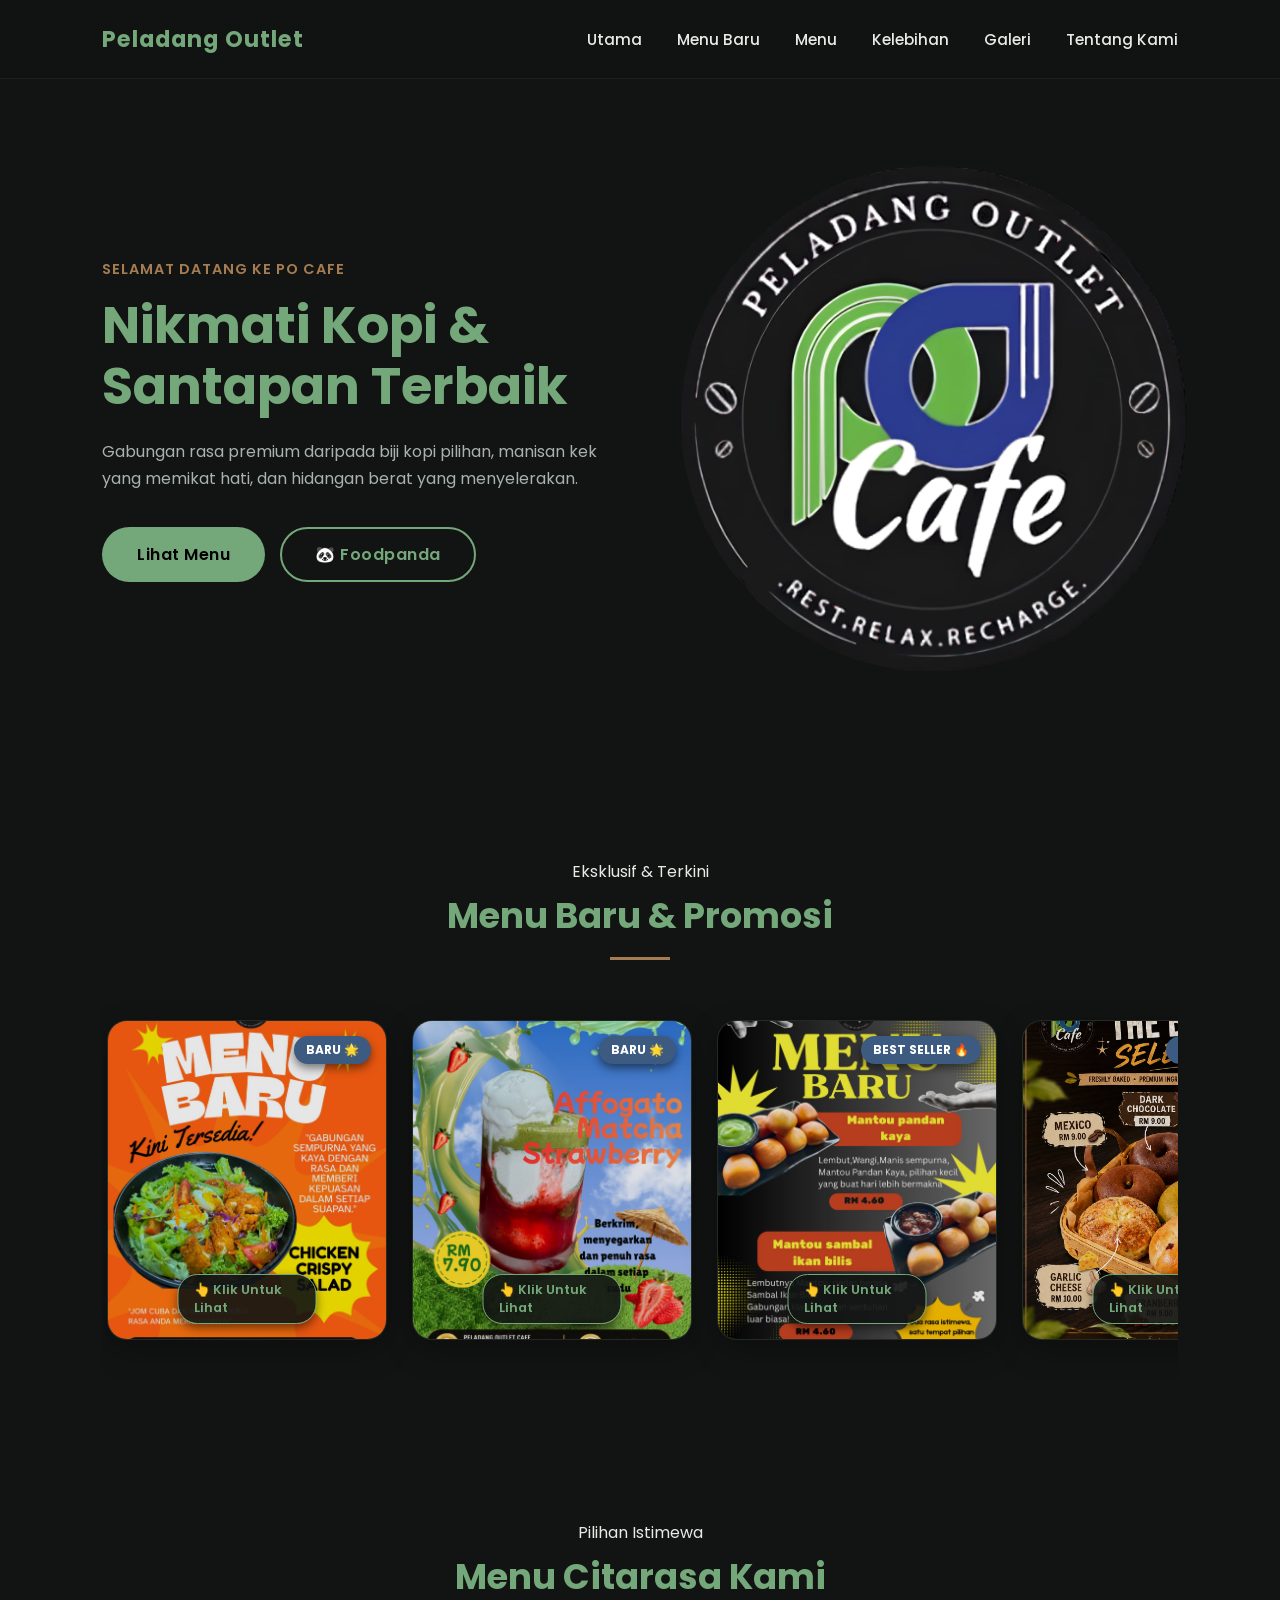
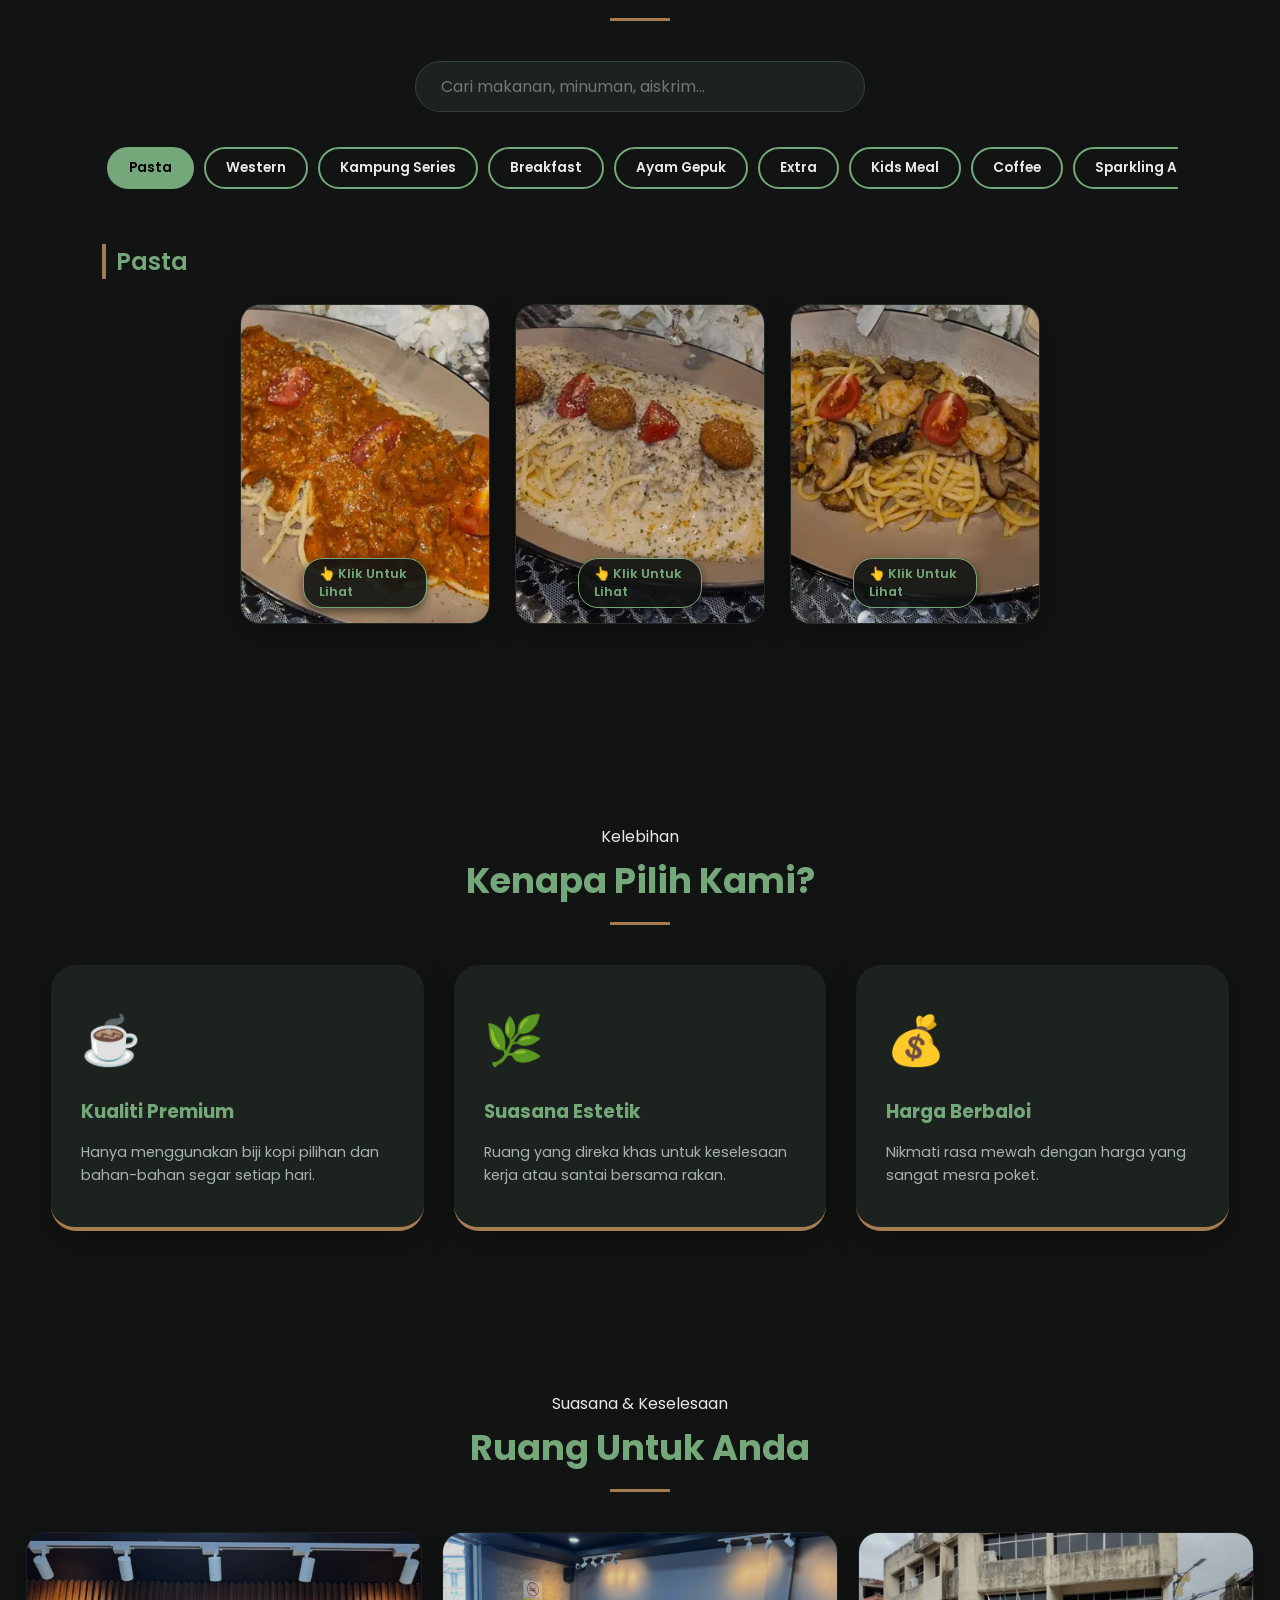
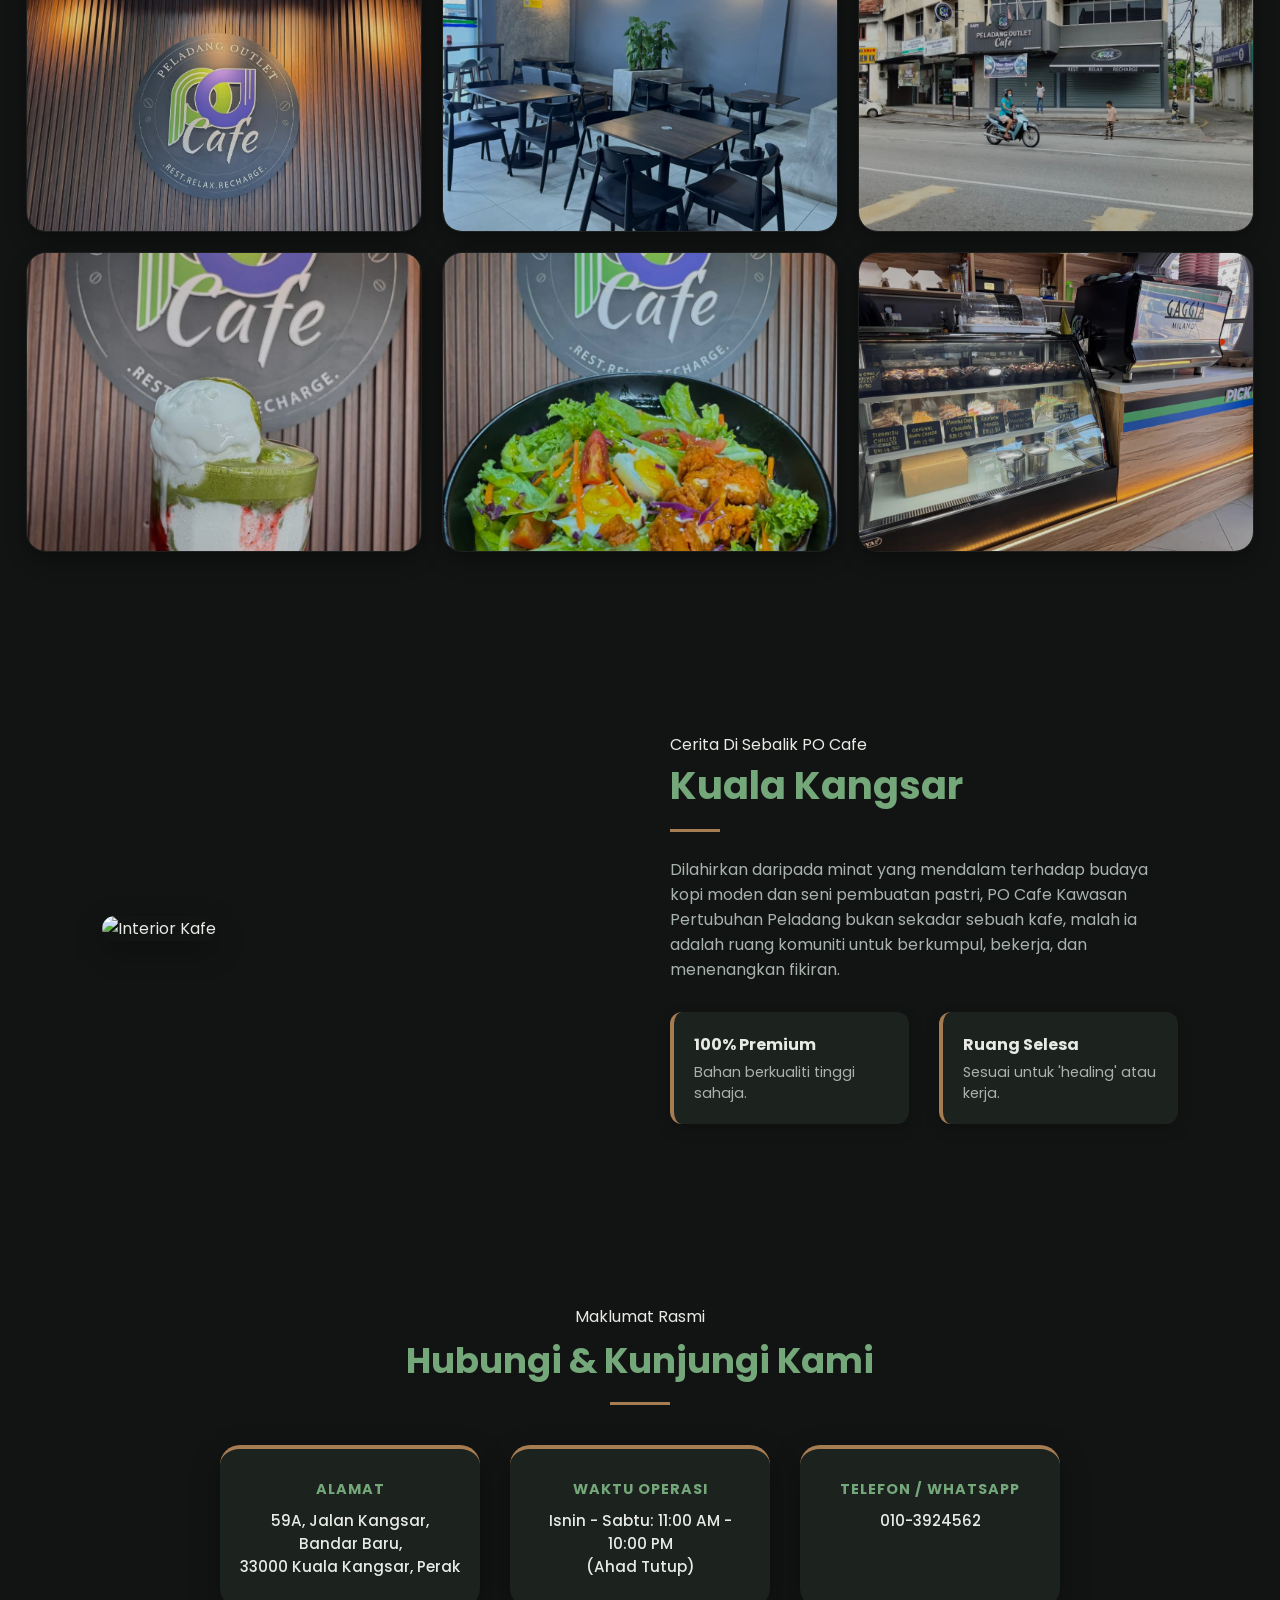
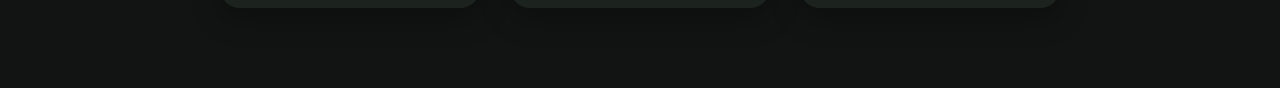
==== index.html @ 95cb4dba "pop up gambar menu" ====
<!DOCTYPE html>
<html lang="ms">
<head>
    <meta charset="UTF-8">
    <meta name="viewport" content="width=device-width, initial-scale=1.0">
    <title>Kopi & Citarasa | Estetik Kafe</title>
    <link href="https://fonts.googleapis.com/css2?family=Poppins:wght@300;400;600;700&display=swap" rel="stylesheet">
    <link rel="stylesheet" href="style.css">
</head>
<body>

    <nav class="navbar" id="navbar">
        <div class="logo-wrapper">
            <div class="logo">Peladang Outlet</div>
        </div>

        <div class="menu-toggle" id="mobile-menu">
            <span class="bar"></span>
            <span class="bar"></span>
            <span class="bar"></span>
        </div>
        <ul class="nav-links">
            <li><a href="#home">Utama</a></li>
            <li><a href="#promo">Menu Baru</a></li>
            <li><a href="#menu">Menu</a></li>
            <li><a href="#features">Kelebihan</a></li>
            <li><a href="#gallery">Galeri</a></li>
            <li><a href="#about">Tentang Kami</a></li>
        </ul>
    </nav>

    <!-- HEADER / HERO SECTION -->
    <header id="home" class="hero" data-bg="#121413">
        <div class="hero-content">
            <span class="sub-title">Selamat Datang ke PO Cafe</span>
            <h1>Nikmati Kopi &<br>Santapan Terbaik</h1>
            <p>Gabungan rasa premium daripada biji kopi pilihan, manisan kek yang memikat hati, dan hidangan berat yang menyelerakan.</p>
            <div class="hero-btns">
                <a href="#menu" class="btn-primary">Lihat Menu</a>
                <a href="https://www.foodpanda.my/ms/restaurant/hvlk/po-cafe-royal-kuala-kangsar" class="btn-outline" target="_blank">🐼 Foodpanda</a>
            </div>
        </div>

        <div class="hero-image">
            <img id="hero-logo-img" src="Bahan/logobaru.jpeg" alt="Aesthetic Cafe">
        </div>
    </header>

    <!-- SEKSYEN MENU BARU & PROMOSI -->
    <section id="promo" class="promo-section" data-bg="#181c1a">
        <div class="section-title">
            <span>Eksklusif & Terkini</span>
            <h2>Menu Baru & Promosi</h2>
            <div class="line"></div>
        </div>

        <div class="promo-slider">
            <div class="promo-card menu-card">
                <span class="promo-tag-badge">BARU 🌟</span>
                <div class="card-img-wrapper">
                    <img src="Bahan/menubaru.jpeg" alt="Chicken Crispy Salad">
                </div>
                <div class="card-info">
                    <h3>Chicken Crispy Salad</h3>
                    <p class="desc">Menu baru yang sihat,crispy dan mengeyangkan!</p>
                    <p class="price">RM 14.80</p>
                </div>
            </div>

            <div class="promo-card menu-card">
                <span class="promo-tag-badge">BARU 🌟</span>
                <div class="card-img-wrapper">
                    <img src="Bahan/menubaru (2).jpeg" alt="Affogato Matcha Strawberry">
                </div>
                <div class="card-info">
                    <h3>Affogato Matcha Strawberry</h3>
                    <p class="desc">Menu baru berkrim,menyegarkan dan penuh rasa.</p>
                    <p class="price">RM 7.90</p>
                </div>
            </div>

            <div class="promo-card menu-card">
                <span class="promo-tag-badge">BEST SELLER 🔥</span>
                <div class="card-img-wrapper">
                    <img src="Bahan/menubaru (3).jpeg" alt="Mantou">
                </div>
                <div class="card-info">
                    <h3>Mantou</h3>
                    <p class="desc">Dua menu baru rasa istimewa,satu tempat pilihan hanya di PO Cafe!</p>
                    <p class="price">RM 4.60</p>
                </div>
            </div>

            <div class="promo-card menu-card">
                <span class="promo-tag-badge">BEST SELLER 🔥</span>
                <div class="card-img-wrapper">
                    <img src="Bahan/bagel.jpeg" alt="Bagel">
                </div>
                <div class="card-info">
                    <h3>Bagel</h3>
                    <p class="desc">Bagel segar dipanaskan setiap hari dengan pelbagai perisa menarik, dari yang manis, berkeju, hingga pedas.</p>
                    <p class="price">RM 9.00 - RM 10.00</p>
                </div>
            </div>
        </div>
    </section>

    <!-- MENU SECTIONS -->
    <section id="menu" class="menu-section" data-bg="#121413">
        <div class="section-title">
            <span>Pilihan Istimewa</span>
            <h2>Menu Citarasa Kami</h2>
            <div class="line"></div>
        </div>

        <div class="search-container">
            <input type="text" id="searchInput" placeholder="Cari makanan, minuman, aiskrim...">
        </div>

        <div class="menu-tabs">
            <button class="tab-btn active" data-target="cat-pasta">Pasta</button>
            <button class="tab-btn" data-target="cat-western">Western</button>
            <button class="tab-btn" data-target="cat-kampung">Kampung Series</button>
            <button class="tab-btn" data-target="cat-breakfast">Breakfast</button>
            <button class="tab-btn" data-target="cat-gepuk">Ayam Gepuk</button>
            <button class="tab-btn" data-target="cat-extra">Extra</button>
            <button class="tab-btn" data-target="cat-kids">Kids Meal</button>
            <button class="tab-btn" data-target="cat-coffee">Coffee</button>
            <button class="tab-btn" data-target="cat-sparkling">Sparkling Americano</button>
            <button class="tab-btn" data-target="cat-fizzy">Fizzy Beverages</button>
            <button class="tab-btn" data-target="cat-non-coffee">Non Coffee</button>
            <button class="tab-btn" data-target="cat-matcha">Matcha Series</button>
            <button class="tab-btn" data-target="cat-frappe">Frappe</button>
        </div>

        <!-- 1. PASTA -->
        <div class="category-wrapper active" id="cat-pasta">
            <h3 class="category-heading">Pasta</h3>
            <div class="menu-grid">
                <div class="menu-card">
                    <div class="card-img-wrapper"><img src="Bahan/pastabolonis.webp" alt="Beef Bolognese"></div>
                    <div class="card-info">
                        <h3>Beef Bolognese</h3>
                        <p class="desc">Slow-cooked beef bolognese sauce with selected herbs for a rich & appetizing flavor</p>
                        <p class="price">RM 14.90</p>
                    </div>
                </div>
                <div class="menu-card">
                    <div class="card-img-wrapper"><img src="Bahan/pastacreamy.webp" alt="Creamy Chicken Spaghetti"></div>
                    <div class="card-info">
                        <h3>Creamy Chicken Spaghetti</h3>
                        <p class="desc">Spaghetti cooked with chicken in a thick & creamy spiced cream sauce</p>
                        <p class="price">RM 14.90</p>
                    </div>
                </div>
                <div class="menu-card">
                    <div class="card-img-wrapper"><img src="Bahan/pastarustik.webp" alt="Rustic Garlic Shrimp Spaghetti"></div>
                    <div class="card-info">
                        <h3>Rustic Garlic Shrimp Spaghetti</h3>
                        <p class="desc">Spaghetti cooked with shrimp sautéed with fragrant garlic, olive oil & selected herbs</p>
                        <p class="price">RM 14.90</p>
                    </div>
                </div>
            </div>
        </div>

        <!-- 2. WESTERN -->
        <div class="category-wrapper" id="cat-western">
            <h3 class="category-heading">Western</h3>
            <div class="menu-grid">
                <div class="menu-card">
                    <div class="card-img-wrapper"><img src="Bahan/westentender.jpeg" alt="Chicken Tender"></div>
                    <div class="card-info">
                        <h3>Chicken Tender</h3>
                        <p class="desc">Isi ayam rangup disajikan bersama sos pilihan.</p>
                        <p class="price">RM 15.00</p>
                    </div>
                </div>
                <div class="menu-card">
                    <div class="card-img-wrapper"><img src="Bahan/westenchop.jpeg" alt="Fried Chicken Chop"></div>
                    <div class="card-info">
                        <h3>Fried Chicken Chop</h3>
                        <p class="desc">Chicken chop goreng rangup keemasan dengan sos istimewa.</p>
                        <p class="price">RM 11.90</p>
                    </div>
                </div>
                <div class="menu-card">
                    <div class="card-img-wrapper"><img src="Bahan/westenwedges.jpeg" alt="Cheesy Wedges"></div>
                    <div class="card-info">
                        <h3>Cheesy Wedges</h3>
                        <p class="desc">Kentang baji digoreng rangup disiram sos keju pekat.</p>
                        <p class="price">RM 8.50</p>
                    </div>
                </div>
            </div>
        </div>

        <!-- 3. KAMPUNG SERIES -->
        <div class="category-wrapper" id="cat-kampung">
            <h3 class="category-heading">Kampung Series</h3>
            <div class="menu-grid">
                <div class="menu-card">
                    <div class="card-img-wrapper"><img src="Bahan/kampung.jpeg" alt="Nasi Goreng Kampung"></div>
                    <div class="card-info">
                        <h3>Nasi Goreng Kampung</h3>
                        <p class="desc">Nasi goreng gaya tradisional berasa ikan bilis dan cili.</p>
                        <p class="price">RM 7.90</p>
                    </div>
                </div>
                <div class="menu-card">
                    <div class="card-img-wrapper"><img src="Bahan/kampungcina.jpeg" alt="Nasi Goreng Cina"></div>
                    <div class="card-info">
                        <h3>Nasi Goreng Cina</h3>
                        <p class="desc">Nasi goreng ringkas yang tidak pedas dan enak.</p>
                        <p class="price">RM 7.90</p>
                    </div>
                </div>
                <div class="menu-card">
                    <div class="card-img-wrapper"><img src="Bahan/kampungcili.jpeg" alt="Nasi Goreng Cili Padi"></div>
                    <div class="card-info">
                        <h3>Nasi Goreng Cili Padi</h3>
                        <p class="desc">Nasi goreng pedas menyengat dengan cili padi segar.</p>
                        <p class="price">RM 7.90</p>
                    </div>
                </div>
                <div class="menu-card">
                    <div class="card-img-wrapper"><img src="Bahan/kampungchicken.jpeg" alt="Nasi Goreng Chicken Chop"></div>
                    <div class="card-info">
                        <h3>Nasi Goreng Chicken Chop</h3>
                        <p class="desc">Nasi goreng istimewa dihidangkan bersama chicken chop.</p>
                        <p class="price">RM 15.90</p>
                    </div>
                </div>
            </div>
        </div>

        <!-- 4. BREAKFAST -->
        <div class="category-wrapper" id="cat-breakfast">
            <h3 class="category-heading">Breakfast</h3>
            <div class="menu-grid">
                <div class="menu-card">
                    <div class="card-img-wrapper"><img src="Bahan/breakfasttelur.jpeg" alt="Telur Separuh Masak"></div>
                    <div class="card-info">
                        <h3>Telur Separuh Masak</h3>
                        <p class="desc">2 Pcs telur separuh masak segar.</p>
                        <p class="price">RM 3.00</p>
                    </div>
                </div>
                <div class="menu-card">
                    <div class="card-img-wrapper"><img src="Bahan/breakfastlemak.jpeg" alt="Nasi Lemak Telur Mata"></div>
                    <div class="card-info">
                        <h3>Nasi Lemak Telur Mata</h3>
                        <p class="desc">Nasi lemak wangi berserta telur mata kerbau.</p>
                        <p class="price">RM 5.90</p>
                    </div>
                </div>
                <div class="menu-card">
                    <div class="card-img-wrapper"><img src="Bahan/breakfastcrispy.jpeg" alt="Nasi Lemak Ayam Crispy"></div>
                    <div class="card-info">
                        <h3>Nasi Lemak Ayam Crispy</h3>
                        <p class="desc">Nasi lemak lengkap bersama ayam goreng crispy.</p>
                        <p class="price">RM 11.90</p>
                    </div>
                </div>
                <div class="menu-card">
                    <div class="card-img-wrapper"><img src="Bahan/breakfastroti.jpeg" alt="Roti Bakar"></div>
                    <div class="card-info">
                        <h3>Roti Bakar</h3>
                        <p class="desc">Roti bakar rangup disapu kaya dan mentega.</p>
                        <p class="price">RM 2.50</p>
                    </div>
                </div>
                <div class="menu-card">
                    <div class="card-img-wrapper"><img src="Bahan/breeakfastbig.jpeg" alt="Big Breakfast"></div>
                    <div class="card-info">
                        <h3>Big Breakfast</h3>
                        <p class="desc">Set sarapan pagi ala barat yang mengenyangkan.</p>
                        <p class="price">RM 10.00</p>
                    </div>
                </div>
            </div>
        </div>

        <!-- 5. AYAM GEPUK -->
        <div class="category-wrapper" id="cat-gepuk">
            <h3 class="category-heading">Ayam Gepuk</h3>
            <div class="menu-grid">
                <div class="menu-card">
                    <div class="card-img-wrapper"><img src="Bahan/ayamgepuk.jpeg" alt="Nasi Ayam Gepuk Original"></div>
                    <div class="card-info">
                        <h3>Nasi Ayam Gepuk Original</h3>
                        <p class="desc">Nasi bersama ayam gepuk original dan sambal pedas.</p>
                        <p class="price">RM 14.50</p>
                    </div>
                </div>
                <div class="menu-card">
                    <div class="card-img-wrapper"><img src="Bahan/ayamgepuk.jpeg" alt="Nasi Ayam Gepuk Crispy"></div>
                    <div class="card-info">
                        <h3>Nasi Ayam Gepuk Crispy</h3>
                        <p class="desc">Ayam gepuk versi rangup (#1 most liked).</p>
                        <p class="price">RM 15.50</p>
                    </div>
                </div>
                <div class="menu-card">
                    <div class="card-img-wrapper"><img src="Bahan/ayamgepuk.jpeg" alt="Set Nasi Ayam Gepuk"></div>
                    <div class="card-info">
                        <h3>Set Nasi Ayam Gepuk</h3>
                        <p class="desc">Set lengkap istimewa nasi ayam gepuk.</p>
                        <p class="price">RM 17.00</p>
                    </div>
                </div>
            </div>
        </div>

        <!-- 6. EXTRA -->
        <div class="category-wrapper" id="cat-extra">
            <h3 class="category-heading">Extra</h3>
            <div class="menu-grid">
                <div class="menu-card">
                    <div class="card-img-wrapper"><img src="Bahan/extracrispy.jpeg" alt="Ayam Crispy"></div>
                    <div class="card-info">
                        <h3>Ayam Crispy</h3>
                        <p class="desc">2 Pcs tambahan ayam crispy.</p>
                        <p class="price">RM 6.60</p>
                    </div>
                </div>
                <div class="menu-card">
                    <div class="card-img-wrapper"><img src="Bahan/extragepuk.jpeg" alt="Ayam Gepuk"></div>
                    <div class="card-info">
                        <h3>Ayam Gepuk</h3>
                        <p class="desc">Ketulan ayam gepuk tambahan (#2 most liked).</p>
                        <p class="price">RM 9.30</p>
                    </div>
                </div>
                <div class="menu-card">
                    <div class="card-img-wrapper"><img src="Bahan/extranasi.jpeg" alt="Nasi"></div>
                    <div class="card-info">
                        <h3>Nasi Putih</h3>
                        <p class="desc">Sepinggan nasi putih tambahan.</p>
                        <p class="price">RM 2.00</p>
                    </div>
                </div>
                <div class="menu-card">
                    <div class="card-img-wrapper"><img src="Bahan/extrasambal.jpeg" alt="Sambal Gepuk"></div>
                    <div class="card-info">
                        <h3>Sambal Gepuk & Gajus</h3>
                        <p class="desc">Ekstra sambal gepuk berapi.</p>
                        <p class="price">RM 3.00</p>
                    </div>
                </div>
                <div class="menu-card">
                    <div class="card-img-wrapper"><img src="Bahan/extrasambal.jpeg" alt="Sambal Nasi Lemak"></div>
                    <div class="card-info">
                        <h3>Sambal Nasi Lemak</h3>
                        <p class="desc">Ekstra sambal nasi lemak.</p>
                        <p class="price">RM 1.00</p>
                    </div>
                </div>
                <div class="menu-card">
                    <div class="card-img-wrapper"><img src="Bahan/extrakobis.jpeg" alt="Kobis Goreng"></div>
                    <div class="card-info">
                        <h3>Kobis Goreng</h3>
                        <p class="desc">Kobis goreng rangup.</p>
                        <p class="price">RM 3.00</p>
                    </div>
                </div>
                <div class="menu-card">
                    <div class="card-img-wrapper"><img src="Bahan/extrattempe.jpeg" alt="Tempe Goreng"></div>
                    <div class="card-info">
                        <h3>Tempe Goreng</h3>
                        <p class="desc">Tempe goreng rangup.</p>
                        <p class="price">RM 2.00</p>
                    </div>
                </div>
            </div>
        </div>

        <!-- 7. KIDS MEAL -->
        <div class="category-wrapper" id="cat-kids">
            <h3 class="category-heading">Kids Meal</h3>
            <div class="menu-grid">
                <div class="menu-card">
                    <div class="card-img-wrapper"><img src="Bahan/kidskentang.jpeg" alt="French Fries"></div>
                    <div class="card-info">
                        <h3>French Fries</h3>
                        <p class="desc">Kentang goreng saiz kanak-kanak.</p>
                        <p class="price">RM 5.50</p>
                    </div>
                </div>
                <div class="menu-card">
                    <div class="card-img-wrapper"><img src="Bahan/kidsnugget.jpeg" alt="Chicken Nugget"></div>
                    <div class="card-info">
                        <h3>Chicken Nugget</h3>
                        <p class="desc">Nugget ayam goreng keemasan.</p>
                        <p class="price">RM 9.90</p>
                    </div>
                </div>
                <div class="menu-card">
                    <div class="card-img-wrapper"><img src="Bahan/kidshotdog.jpeg" alt="Cocktail Sausage"></div>
                    <div class="card-info">
                        <h3>Cocktail Sausage</h3>
                        <p class="desc">Sosej cocktail digoreng sempurna.</p>
                        <p class="price">RM 5.50</p>
                    </div>
                </div>
                <div class="menu-card">
                    <div class="card-img-wrapper"><img src="Bahan/kidsnugget.jpeg" alt="Combo Food & Water"></div>
                    <div class="card-info">
                        <h3>Combo Food & Water</h3>
                        <p class="desc">Set combo makanan dan minuman kanak-kanak.</p>
                        <p class="price">RM 9.90</p>
                    </div>
                </div>
            </div>
        </div>

        <!-- 8. COFFEE -->
        <div class="category-wrapper" id="cat-coffee">
            <h3 class="category-heading">Coffee</h3>
            <div class="menu-grid">
                <div class="menu-card">
                    <div class="card-img-wrapper"><img src="Bahan/americano.jpeg" alt="Americano"></div>
                    <div class="card-info">
                        <h3>Americano</h3>
                        <p class="desc">Espresso segar bersama air.</p>
                        <p class="price">from RM 8.00</p>
                    </div>
                </div>
                <div class="menu-card">
                    <div class="card-img-wrapper"><img src="Bahan/coffe.jpeg" alt="Latte"></div>
                    <div class="card-info">
                        <h3>Latte</h3>
                        <p class="desc">Espresso dengan susu segar.</p>
                        <p class="price">from RM 9.00</p>
                    </div>
                </div>
                <div class="menu-card">
                    <div class="card-img-wrapper"><img src="Bahan/coffecapucino.jpeg" alt="Cappuccino"></div>
                    <div class="card-info">
                        <h3>Cappuccino</h3>
                        <p class="desc">Keseimbangan buih susu dan espresso (#3 most liked).</p>
                        <p class="price">from RM 9.00</p>
                    </div>
                </div>
                <div class="menu-card">
                    <div class="card-img-wrapper"><img src="Bahan/noncoklat.jpeg" alt="Mocha"></div>
                    <div class="card-info">
                        <h3>Mocha</h3>
                        <p class="desc">Gabungan kopi dan coklat.</p>
                        <p class="price">from RM 12.00</p>
                    </div>
                </div>
                <div class="menu-card">
                    <div class="card-img-wrapper"><img src="Bahan/coffe.jpeg" alt="Vanilla Latte"></div>
                    <div class="card-info">
                        <h3>Vanilla Latte</h3>
                        <p class="desc">Latte perisa vanila.</p>
                        <p class="price">from RM 13.00</p>
                    </div>
                </div>
                <div class="menu-card">
                    <div class="card-img-wrapper"><img src="Bahan/coffe.jpeg" alt="Caramel Latte"></div>
                    <div class="card-info">
                        <h3>Caramel Latte</h3>
                        <p class="desc">Latte perisa karamel.</p>
                        <p class="price">from RM 13.00</p>
                    </div>
                </div>
                <div class="menu-card">
                    <div class="card-img-wrapper"><img src="Bahan/coffe.jpeg" alt="Hazelnut Latte"></div>
                    <div class="card-info">
                        <h3>Hazelnut Latte</h3>
                        <p class="desc">Latte perisa hazelnut wangi.</p>
                        <p class="price">from RM 13.00</p>
                    </div>
                </div>
                <div class="menu-card">
                    <div class="card-img-wrapper"><img src="Bahan/coffe.jpeg" alt="Roasted Hazelnut"></div>
                    <div class="card-info">
                        <h3>Roasted Hazelnut</h3>
                        <p class="desc">Kopi perisa hazelnut panggang.</p>
                        <p class="price">from RM 13.00</p>
                    </div>
                </div>
                <div class="menu-card">
                    <div class="card-img-wrapper"><img src="Bahan/coffe.jpeg" alt="Salted Caramel"></div>
                    <div class="card-info">
                        <h3>Salted Caramel</h3>
                        <p class="desc">Kopi karamel masin lemak manis.</p>
                        <p class="price">from RM 13.00</p>
                    </div>
                </div>
                <div class="menu-card">
                    <div class="card-img-wrapper"><img src="Bahan/coffe.jpeg" alt="Tiramisu"></div>
                    <div class="card-info">
                        <h3>Tiramisu</h3>
                        <p class="desc">Kopi berperisa kek tiramisu.</p>
                        <p class="price">from RM 13.00</p>
                    </div>
                </div>
                <div class="menu-card">
                    <div class="card-img-wrapper"><img src="Bahan/coffe.jpeg" alt="Macadamia Nut"></div>
                    <div class="card-info">
                        <h3>Macadamia Nut</h3>
                        <p class="desc">Kopi berperisa kekacang macadamia.</p>
                        <p class="price">from RM 13.00</p>
                    </div>
                </div>
                <div class="menu-card">
                    <div class="card-img-wrapper"><img src="Bahan/coffe.jpeg" alt="Butterscotch"></div>
                    <div class="card-info">
                        <h3>Butterscotch</h3>
                        <p class="desc">Kopi berperisa butterscotch berkrim.</p>
                        <p class="price">from RM 13.00</p>
                    </div>
                </div>
                <div class="menu-card">
                    <div class="card-img-wrapper"><img src="Bahan/coffe.jpeg" alt="Tofflenut"></div>
                    <div class="card-info">
                        <h3>Tofflenut</h3>
                        <p class="desc">Kopi berperisa tofflenut istimewa.</p>
                        <p class="price">from RM 13.00</p>
                    </div>
                </div>
                <div class="menu-card">
                    <div class="card-img-wrapper"><img src="Bahan/coffespanish.jpeg" alt="Spanish Latte"></div>
                    <div class="card-info">
                        <h3>Spanish Latte</h3>
                        <p class="desc">Latte gaya Sepanyol yang kaya.</p>
                        <p class="price">from RM 13.00</p>
                    </div>
                </div>
                <div class="menu-card">
                    <div class="card-img-wrapper"><img src="Bahan/coffemachiato.jpeg" alt="Caramel Macchiato"></div>
                    <div class="card-info">
                        <h3>Caramel Macchiato</h3>
                        <p class="desc">Sirap karamel, susu dan espresso.</p>
                        <p class="price">RM 13.00</p>
                    </div>
                </div>
            </div>
        </div>

        <!-- 9. SPARKLING AMERICANO -->
        <div class="category-wrapper" id="cat-sparkling">
            <h3 class="category-heading">Sparkling Americano</h3>
            <div class="menu-grid">
                <div class="menu-card">
                    <div class="card-img-wrapper"><img src="Bahan/americano.jpeg" alt="Green Apple Americano"></div>
                    <div class="card-info">
                        <h3>Green Apple Americano</h3>
                        <p class="desc">Americano ais bersama soda perisa epal hijau.</p>
                        <p class="price">from RM 10.00</p>
                    </div>
                </div>
                <div class="menu-card">
                    <div class="card-img-wrapper"><img src="Bahan/americano.jpeg" alt="Strawberry Americano"></div>
                    <div class="card-info">
                        <h3>Strawberry Americano</h3>
                        <p class="desc">Americano ais bersama soda perisa strawberi.</p>
                        <p class="price">from RM 10.00</p>
                    </div>
                </div>
                <div class="menu-card">
                    <div class="card-img-wrapper"><img src="Bahan/americano.jpeg" alt="Blue Lagoon Americano"></div>
                    <div class="card-info">
                        <h3>Blue Lagoon Americano</h3>
                        <p class="desc">Americano ais bersama soda blue lagoon.</p>
                        <p class="price">from RM 10.00</p>
                    </div>
                </div>
                <div class="menu-card">
                    <div class="card-img-wrapper"><img src="Bahan/americano.jpeg" alt="Watermelon Americano"></div>
                    <div class="card-info">
                        <h3>Watermelon Americano</h3>
                        <p class="desc">Americano ais bersama soda perisa tembikai.</p>
                        <p class="price">from RM 10.00</p>
                    </div>
                </div>
                <div class="menu-card">
                    <div class="card-img-wrapper"><img src="Bahan/americano.jpeg" alt="Lychee Americano"></div>
                    <div class="card-info">
                        <h3>Lychee Americano</h3>
                        <p class="desc">Americano ais bersama soda perisa laici.</p>
                        <p class="price">from RM 10.00</p>
                    </div>
                </div>
            </div>
        </div>

        <!-- 10. FIZZY BEVERAGES -->
        <div class="category-wrapper" id="cat-fizzy">
            <h3 class="category-heading">Fizzy Beverages</h3>
            <div class="menu-grid">
                <div class="menu-card">
                    <div class="card-img-wrapper"><img src="Bahan/sparkapple.jpeg" alt="Green Apple Sparkling"></div>
                    <div class="card-info">
                        <h3>Green Apple Sparkling</h3>
                        <p class="desc">Air soda menyegarkan perisa epal hijau.</p>
                        <p class="price">RM 9.00</p>
                    </div>
                </div>
                <div class="menu-card">
                    <div class="card-img-wrapper"><img src="Bahan/sparkstraw.jpeg" alt="Strawberry Lemonade Sparkling"></div>
                    <div class="card-info">
                        <h3>Strawberry Lemonade Sparkling</h3>
                        <p class="desc">Soda strawberi lemon yang menyegarkan.</p>
                        <p class="price">RM 9.00</p>
                    </div>
                </div>
                <div class="menu-card">
                    <div class="card-img-wrapper"><img src="Bahan/sparklagon.jpeg" alt="Blue Lagoon Lemonade Sparkling"></div>
                    <div class="card-info">
                        <h3>Blue Lagoon Lemonade Sparkling</h3>
                        <p class="desc">Soda blue lagoon lemon.</p>
                        <p class="price">RM 9.00</p>
                    </div>
                </div>
                <div class="menu-card">
                    <div class="card-img-wrapper"><img src="Bahan/sparkwatermelon.jpeg" alt="Watermelon Lychee Sparkling"></div>
                    <div class="card-info">
                        <h3>Watermelon Lychee Sparkling</h3>
                        <p class="desc">Soda tembikai laici.</p>
                        <p class="price">RM 9.00</p>
                    </div>
                </div>
                <div class="menu-card">
                    <div class="card-img-wrapper"><img src="Bahan/sparklaici.jpeg" alt="Lychee Lemonade Sparkling"></div>
                    <div class="card-info">
                        <h3>Lychee Lemonade Sparkling</h3>
                        <p class="desc">Soda laici lemon.</p>
                        <p class="price">RM 9.00</p>
                    </div>
                </div>
                <div class="menu-card">
                    <div class="card-img-wrapper"><img src="Bahan/sparkbutter.jpeg" alt="Butterfly Lemonade Sparkling"></div>
                    <div class="card-info">
                        <h3>Butterfly Lemonade Sparkling</h3>
                        <p class="desc">Soda bunga telang lemon.</p>
                        <p class="price">RM 11.00</p>
                    </div>
                </div>
            </div>
        </div>

        <!-- 11. NON COFFEE -->
        <div class="category-wrapper" id="cat-non-coffee">
            <h3 class="category-heading">Non Coffee</h3>
            <div class="menu-grid">
                <div class="menu-card">
                    <div class="card-img-wrapper"><img src="Bahan/noncoklat.jpeg" alt="Chocolate"></div>
                    <div class="card-info">
                        <h3>Chocolate</h3>
                        <p class="desc">Coklat kaya dan berkrim.</p>
                        <p class="price">from RM 11.00</p>
                    </div>
                </div>
                <div class="menu-card">
                    <div class="card-img-wrapper"><img src="Bahan/noncloud.jpeg" alt="Strawberry Cloud"></div>
                    <div class="card-info">
                        <h3>Strawberry Cloud</h3>
                        <p class="desc">Minuman strawberi bertekstur awan berkrim.</p>
                        <p class="price">RM 14.00</p>
                    </div>
                </div>
                <div class="menu-card">
                    <div class="card-img-wrapper"><img src="Bahan/nonstrawcoklat.jpeg" alt="Strawberry Chocolate"></div>
                    <div class="card-info">
                        <h3>Strawberry Chocolate</h3>
                        <p class="desc">Gabungan coklat dan strawberi.</p>
                        <p class="price">RM 15.00</p>
                    </div>
                </div>
                <div class="menu-card">
                    <div class="card-img-wrapper"><img src="Bahan/nonsirap.jpeg" alt="Sirap"></div>
                    <div class="card-info">
                        <h3>Sirap</h3>
                        <p class="desc">Air sirap sejuk.</p>
                        <p class="price">RM 3.00</p>
                    </div>
                </div>
                <div class="menu-card">
                    <div class="card-img-wrapper"><img src="Bahan/nonoren.jpeg" alt="Oren Sunquick"></div>
                    <div class="card-info">
                        <h3>Oren Sunquick</h3>
                        <p class="desc">Jus oren segar sunquick.</p>
                        <p class="price">RM 3.50</p>
                    </div>
                </div>
                <div class="menu-card">
                    <div class="card-img-wrapper"><img src="Bahan/noncoklat.jpeg" alt="Vanilla Chocolate"></div>
                    <div class="card-info">
                        <h3>Vanilla Chocolate</h3>
                        <p class="desc">Coklat berperisa vanila.</p>
                        <p class="price">from RM 12.00</p>
                    </div>
                </div>
                <div class="menu-card">
                    <div class="card-img-wrapper"><img src="Bahan/noncoklat.jpeg" alt="Salted Caramel Chocolate"></div>
                    <div class="card-info">
                        <h3>Salted Caramel Chocolate</h3>
                        <p class="desc">Coklat berkaramel masin.</p>
                        <p class="price">from RM 13.00</p>
                    </div>
                </div>
                <div class="menu-card">
                    <div class="card-img-wrapper"><img src="Bahan/nonstraw.jpeg" alt="Strawberry"></div>
                    <div class="card-info">
                        <h3>Strawberry</h3>
                        <p class="desc">Minuman perisa strawberi.</p>
                        <p class="price">from RM 12.00</p>
                    </div>
                </div>
                <div class="menu-card">
                    <div class="card-img-wrapper"><img src="Bahan/nonteo.jpeg" alt="Teh Boh"></div>
                    <div class="card-info">
                        <h3>Teh Boh</h3>
                        <p class="desc">Teh boh ais klasik.</p>
                        <p class="price">from RM 3.00</p>
                    </div>
                </div>
                <div class="menu-card">
                    <div class="card-img-wrapper"><img src="Bahan/americano.jpeg" alt="Kopi Che Nah"></div>
                    <div class="card-info">
                        <h3>Kopi Che Nah</h3>
                        <p class="desc">Kopi kampung istimewa Che Nah.</p>
                        <p class="price">from RM 2.80</p>
                    </div>
                </div>
            </div>
        </div>

        <!-- 12. MATCHA SERIES -->
        <div class="category-wrapper" id="cat-matcha">
            <h3 class="category-heading">Matcha Series</h3>
            <div class="menu-grid">
                <div class="menu-card">
                    <div class="card-img-wrapper"><img src="Bahan/matcha.jpeg" alt="Matcha Latte"></div>
                    <div class="card-info">
                        <h3>Matcha Latte</h3>
                        <p class="desc">Serbuk matcha tulen bersama susu.</p>
                        <p class="price">from RM 13.00</p>
                    </div>
                </div>
                <div class="menu-card">
                    <div class="card-img-wrapper"><img src="Bahan/matchastraw.jpeg" alt="Matcha Strawberry"></div>
                    <div class="card-info">
                        <h3>Matcha Strawberry</h3>
                        <p class="desc">Gabungan unik matcha dan strawberi.</p>
                        <p class="price">from RM 14.00</p>
                    </div>
                </div>
                <div class="menu-card">
                    <div class="card-img-wrapper"><img src="Bahan/matchacoklat.jpeg" alt="Matcha Chocolate"></div>
                    <div class="card-info">
                        <h3>Matcha Chocolate</h3>
                        <p class="desc">Gabungan matcha dan coklat.</p>
                        <p class="price">from RM 14.00</p>
                    </div>
                </div>
            </div>
        </div>

        <!-- 13. FRAPPE -->
        <div class="category-wrapper" id="cat-frappe">
            <h3 class="category-heading">Frappe</h3>
            <div class="menu-grid">
                <div class="menu-card">
                    <div class="card-img-wrapper"><img src="Bahan/frappe (1).jpeg" alt="Mocha Frappe"></div>
                    <div class="card-info">
                        <h3>Mocha Frappe</h3>
                        <p class="desc">Frappe mocha kisar ais.</p>
                        <p class="price">from RM 14.00</p>
                    </div>
                </div>
                <div class="menu-card">
                    <div class="card-img-wrapper"><img src="Bahan/frappe (2).jpeg" alt="Cappuccino Frappe"></div>
                    <div class="card-info">
                        <h3>Cappuccino Frappe</h3>
                        <p class="desc">Frappe cappuccino kisar ais.</p>
                        <p class="price">from RM 14.00</p>
                    </div>
                </div>
                <div class="menu-card">
                    <div class="card-img-wrapper"><img src="Bahan/frappe (1).jpeg" alt="Chocolate Frappe"></div>
                    <div class="card-info">
                        <h3>Chocolate Frappe</h3>
                        <p class="desc">Frappe coklat kisar ais.</p>
                        <p class="price">from RM 14.00</p>
                    </div>
                </div>
                <div class="menu-card">
                    <div class="card-img-wrapper"><img src="Bahan/frappe (2).jpeg" alt="Tiramisu Frappe"></div>
                    <div class="card-info">
                        <h3>Tiramisu Frappe</h3>
                        <p class="desc">Frappe tiramisu kisar ais.</p>
                        <p class="price">from RM 14.00</p>
                    </div>
                </div>
                <div class="menu-card">
                    <div class="card-img-wrapper"><img src="Bahan/frappe (1).jpeg" alt="Oreo Chocolate"></div>
                    <div class="card-info">
                        <h3>Oreo Chocolate</h3>
                        <p class="desc">Frappe coklat bersama biskut oreo.</p>
                        <p class="price">from RM 15.00</p>
                    </div>
                </div>
            </div>
        </div>
    </section>

    <!-- KELEBIHAN -->
    <section id="features" class="features-section" data-bg="#1b221d">
        <div class="section-title">
            <span>Kelebihan</span>
            <h2>Kenapa Pilih Kami?</h2>
            <div class="line"></div>
        </div>
        <div class="features-grid">
            <div class="feature-card">
                <div class="feature-icon">☕</div>
                <h3>Kualiti Premium</h3>
                <p>Hanya menggunakan biji kopi pilihan dan bahan-bahan segar setiap hari.</p>
            </div>
            <div class="feature-card">
                <div class="feature-icon">🌿</div>
                <h3>Suasana Estetik</h3>
                <p>Ruang yang direka khas untuk keselesaan kerja atau santai bersama rakan.</p>
            </div>
            <div class="feature-card">
                <div class="feature-icon">💰</div>
                <h3>Harga Berbaloi</h3>
                <p>Nikmati rasa mewah dengan harga yang sangat mesra poket.</p>
            </div>
        </div>
    </section>

    <!-- GALERI -->
    <section id="gallery" class="gallery-section" data-bg="#121413">
        <div class="section-title">
            <span>Suasana & Keselesaan</span>
            <h2>Ruang Untuk Anda</h2>
            <div class="line"></div>
        </div>
        <div class="gallery-container">
            <div class="gallery-grid">
                <div class="gallery-item"><img src="Bahan/galeri.jpeg" alt="Sudut Coffee"></div>
                <div class="gallery-item"><img src="Bahan/galeri (2).jpeg" alt="Interior Cozy"></div>
                <div class="gallery-item"><img src="Bahan/galeri (3).jpeg" alt="Hiasan Kafe"></div>
                <div class="gallery-item"><img src="Bahan/galeri (4).jpeg" alt="Ruang Kerja"></div>
                <div class="gallery-item"><img src="Bahan/galeri (5).jpeg" alt="Biji Kopi"></div>
                <div class="gallery-item"><img src="Bahan/galeri (6).jpeg" alt="Vibe Kafe"></div>
            </div>
        </div>
    </section>

    <!-- TENTANG KAMI -->
    <section id="about" class="about-section" data-bg="#1b221d">
        <div class="about-container">
            <div class="about-image">
                <img src="https://images.unsplash.com/photo-1442512595331-e89e73853f31?auto=format&fit=crop&q=80&w=800" alt="Interior Kafe">
            </div>
            <div class="about-content">
                <span>Cerita Di Sebalik PO Cafe</span>
                <h2>Kuala Kangsar</h2>
                <div class="line-left"></div>
                <p>Dilahirkan daripada minat yang mendalam terhadap budaya kopi moden dan seni pembuatan pastri, PO Cafe Kawasan Pertubuhan Peladang bukan sekadar sebuah kafe, malah ia adalah ruang komuniti untuk berkumpul, bekerja, dan menenangkan fikiran.</p>
                <div class="about-features">
                    <div class="feature-item">
                        <h4>100% Premium</h4>
                        <p>Bahan berkualiti tinggi sahaja.</p>
                    </div>
                    <div class="feature-item">
                        <h4>Ruang Selesa</h4>
                        <p>Sesuai untuk 'healing' atau kerja.</p>
                    </div>
                </div>
            </div>
        </div>
    </section>

    <!-- MAKLUMAT RASMI -->
    <section id="contact" class="contact-section" data-bg="#121413">
        <div class="section-title">
            <span>Maklumat Rasmi</span>
            <h2>Hubungi & Kunjungi Kami</h2>
            <div class="line"></div>
        </div>
        <div class="contact-container">
            <div class="contact-info">
                <div class="contact-item">
                    <h4>Alamat</h4>
                    <p>59A, Jalan Kangsar, Bandar Baru,<br>33000 Kuala Kangsar, Perak</p>
                </div>
                <div class="contact-item">
                    <h4>Waktu Operasi</h4>
                    <p>Isnin - Sabtu: 11:00 AM - 10:00 PM<br>(Ahad Tutup)</p>
                </div>
                <div class="contact-item">
                    <h4>Telefon / WhatsApp</h4>
                    <p>010-3924562</p>
                </div>
            </div>
        </div>
    </section>

    <!-- LIGHTBOX UNTUK GALERI -->
    <div id="lightbox" class="lightbox">
        <span class="lightbox-close">&times;</span>
        <img class="lightbox-content" id="lightbox-img">
    </div>

    <!-- MODAL POPUP UNTUK MENU KIRI & KANAN -->
    <div id="menu-modal" class="menu-modal">
        <div class="menu-modal-box">
            <span class="menu-modal-close">&times;</span>
            <div class="menu-modal-body">
                <!-- Bahagian Gambar (Kiri) -->
                <div class="menu-modal-img">
                    <img id="modal-img" src="" alt="Menu Penuh">
                </div>
                <!-- Bahagian Info (Kanan) -->
                <div class="menu-modal-info">
                    <h2 id="modal-title">Nama Menu</h2>
                    <p id="modal-desc" class="modal-desc">Penerangan menu akan dipaparkan di sini.</p>
                    <p id="modal-price" class="modal-price">RM 0.00</p>
                    
                    <!-- Butang terus ke Foodpanda -->
                    <a href="https://www.foodpanda.my/ms/restaurant/hvlk/po-cafe-royal-kuala-kangsar" target="_blank" class="btn-primary modal-btn">🐼 Pesan di Foodpanda</a>
                </div>
            </div>
        </div>
    </div>

    <script src="script.js"></script>
</body>
</html>
---- style.css ----
* {
    margin: 0;
    padding: 0;
    box-sizing: border-box;
    font-family: 'Poppins', sans-serif;
}

:root {
    --bg-color: #121413;
    --primary-color: #74a779;
    --accent-color: #a67c52;
    --brand-blue: #3d5a80;
    --text-main: #e8eae6;
    --card-bg: #1c221e;
    --white: #ffffff;
    --transition-smooth: all 0.5s cubic-bezier(0.25, 1, 0.5, 1);
}

html { scroll-behavior: smooth; }

body {
    background-color: var(--bg-color);
    color: var(--text-main);
    overflow-x: hidden;
    transition: background-color 0.8s ease; 
}

body.menu-open { overflow: hidden; }

@keyframes fadeInUp {
    from { opacity: 0; transform: translateY(30px); }
    to { opacity: 1; transform: translateY(0); }
}

@keyframes fadeIn {
    from { opacity: 0; }
    to { opacity: 1; }
}

/* --- NAVBAR --- */
.navbar {
    display: flex;
    justify-content: space-between;
    align-items: center;
    padding: 22px 8%;
    background-color: rgba(18, 20, 19, 0.95);
    position: sticky;
    top: 0;
    z-index: 3000;
    border-bottom: 1px solid rgba(255, 255, 255, 0.05);
    transition: all 0.4s ease;
}

.navbar.scrolled {
    padding: 16px 8%;
    background-color: rgba(25, 30, 27, 0.98);
    box-shadow: 0 4px 20px rgba(0,0,0,0.4);
}

.logo-wrapper {
    display: flex;
    align-items: center;
    gap: 15px;
    transition: padding-left 0.5s cubic-bezier(0.25, 1, 0.5, 1);
}

.logo {
    font-weight: 700;
    font-size: 1.4rem;
    letter-spacing: 1px;
    color: var(--primary-color);
    transition: font-size 0.4s ease;
}

.navbar.scrolled .logo {
    font-size: 1.2rem;
}

body.scrolled .logo-wrapper {
    padding-left: 56px; 
}

.nav-links { display: flex; list-style: none; gap: 35px; }
.nav-links a {
    text-decoration: none; color: var(--text-main); font-weight: 500; font-size: 0.95rem; position: relative; padding-bottom: 5px; transition: var(--transition-smooth);
}
.nav-links a::after {
    content: ''; position: absolute; bottom: 0; left: 0; width: 0; height: 2px; background-color: var(--primary-color); transition: var(--transition-smooth);
}
.nav-links a:hover { color: var(--primary-color); }
.nav-links a:hover::after { width: 100%; }

.menu-toggle { display: none; flex-direction: column; cursor: pointer; gap: 5px; z-index: 3100; }
.menu-toggle .bar { width: 25px; height: 3px; background-color: var(--primary-color); transition: var(--transition-smooth); }

/* --- HERO IMAGE --- */
.hero-image {
    flex: 1;
    display: flex;
    justify-content: flex-end;
    position: relative;
    animation: fadeIn 1.5s ease-out;
}

#hero-logo-img {
    width: 500px;
    height: 500px;
    object-fit: cover;
    border-radius: 50%;
    box-shadow: 0 15px 35px rgba(0, 0, 0, 0.5);
    transform: scale(1.1); 
    clip-path: circle(46% at 51% 50%); 
    transition: all 0.6s cubic-bezier(0.16, 1, 0.3, 1);
    z-index: 10;
}

body.scrolled #hero-logo-img {
    position: fixed;
    top: 14px;
    left: 8%;
    width: 44px;
    height: 44px;
    border-radius: 50%;
    box-shadow: 0 2px 8px rgba(0,0,0,0.5);
    transform: scale(1.15); 
    clip-path: circle(40% at 50% 50%); 
    z-index: 3500;
}

body.menu-open #hero-logo-img {
    opacity: 0;
    pointer-events: none;
}

/* --- HERO SECTION --- */
.hero {
    display: flex;
    align-items: center;
    justify-content: space-between;
    padding: 60px 8% 100px 8%;
    gap: 50px;
    min-height: 80vh;
}
.hero-content { flex: 1; animation: fadeInUp 1s ease-out; }
.sub-title { color: var(--accent-color); font-weight: 600; letter-spacing: 1px; font-size: 0.9rem; text-transform: uppercase; display: inline-block; margin-bottom: 15px; }
.hero-content h1 { font-size: 3.2rem; color: var(--primary-color); line-height: 1.2; margin-bottom: 20px; font-weight: 700; }
.hero-content p { font-size: 1rem; color: #a9b3ad; line-height: 1.7; margin-bottom: 35px; max-width: 500px; }
.hero-btns { display: flex; gap: 15px; }

.btn-primary {
    display: inline-block; text-decoration: none; background-color: var(--primary-color); color: #000; padding: 15px 35px; border-radius: 30px; font-weight: 600; letter-spacing: 0.5px; transition: var(--transition-smooth);
}
.btn-primary:hover { background-color: var(--accent-color); color: #fff; transform: translateY(-3px); box-shadow: 0 10px 20px rgba(0, 0, 0, 0.4); }

.btn-outline {
    display: inline-block; text-decoration: none; background-color: transparent; color: var(--primary-color); padding: 13px 33px; border: 2px solid var(--primary-color); border-radius: 30px; font-weight: 600; letter-spacing: 0.5px; transition: var(--transition-smooth);
}
.btn-outline:hover { 
    background-color: #d70f64;
    border-color: #d70f64; 
    color: #fff; 
    transform: translateY(-3px); 
    box-shadow: 0 10px 20px rgba(215, 15, 100, 0.2); 
}

/* --- PROMO SECTION --- */
.promo-section { padding: 60px 8%; }
.promo-slider {
    display: flex;
    gap: 25px;
    overflow-x: auto; 
    padding: 20px 5px 40px 5px; 
    scroll-snap-type: x mandatory;
    scrollbar-width: thin;
    scrollbar-color: var(--primary-color) #2a332d;
}
.promo-slider::-webkit-scrollbar { height: 8px; }
.promo-slider::-webkit-scrollbar-thumb { background-color: var(--primary-color); border-radius: 10px; }

.promo-card {
    flex: 0 0 280px; 
    height: 380px;
    scroll-snap-align: center;
    position: relative;
    border: 1px solid rgba(255, 255, 255, 0.05);
}
.promo-tag-badge {
    position: absolute;
    top: 15px;
    right: 15px;
    background-color: var(--brand-blue);
    color: #fff;
    padding: 5px 12px;
    border-radius: 20px;
    font-size: 0.75rem;
    font-weight: 700;
    box-shadow: 0 4px 10px rgba(0,0,0,0.5);
    z-index: 5;
}

/* --- MENU SECTION --- */
.menu-section { padding: 80px 8%; }
.section-title { text-align: center; margin-bottom: 40px; }
.section-title h2 { color: var(--primary-color); font-size: 2.2rem; margin-top: 5px; }
.section-title .line { width: 60px; height: 3px; background-color: var(--accent-color); margin: 15px auto 0 auto; }

.search-container { text-align: center; margin-bottom: 30px; }
.search-container input { 
    padding: 12px 25px; width: 80%; max-width: 450px; border-radius: 30px; 
    background: var(--card-bg); color: var(--text-main);
    border: 1px solid #334038; font-size: 1rem; outline: none; transition: var(--transition-smooth); font-family: 'Poppins', sans-serif; 
}
.search-container input:focus { border-color: var(--primary-color); box-shadow: 0 0 10px rgba(116, 167, 121, 0.2); }

.menu-tabs {
    display: flex;
    justify-content: flex-start;
    gap: 10px;
    margin-bottom: 40px;
    overflow-x: auto;
    white-space: nowrap;
    padding: 5px 5px 15px 5px;
    scrollbar-width: thin;
    scrollbar-color: var(--primary-color) #2a332d;
}
.menu-tabs::-webkit-scrollbar { height: 6px; }
.menu-tabs::-webkit-scrollbar-thumb { background-color: var(--primary-color); border-radius: 10px; }
.tab-btn {
    flex-shrink: 0; padding: 9px 20px; border: 2px solid var(--primary-color);
    background: transparent; color: var(--text-main); border-radius: 25px;
    cursor: pointer; font-weight: 600; font-size: 0.85rem; transition: var(--transition-smooth);
}
.tab-btn.active, .tab-btn:hover { background-color: var(--primary-color); color: #000; }

.category-wrapper { display: none; }
.category-wrapper.active { display: block; animation: fadeIn 0.5s ease-in; }
.category-heading { font-size: 1.5rem; color: var(--primary-color); margin-bottom: 25px; font-weight: 600; border-left: 4px solid var(--accent-color); padding-left: 10px; }

.menu-grid { 
    display: flex; 
    flex-wrap: wrap;
    justify-content: center; 
    gap: 25px; 
    margin-bottom: 40px; 
}

.menu-card {
    width: 250px; 
    height: 320px;
    background-color: var(--card-bg); border-radius: 20px; overflow: hidden; 
    box-shadow: 0 10px 30px rgba(0,0,0,0.3); transition: var(--transition-smooth); cursor: pointer; position: relative; 
    border: 1px solid rgba(255,255,255,0.03);
}
.menu-card:hover { transform: translateY(-5px); box-shadow: 0 15px 35px rgba(0, 0, 0, 0.6); border-color: var(--accent-color); }

.menu-card::after {
    content: "👆 Klik Untuk Lihat";
    position: absolute; bottom: 15px; left: 50%; transform: translateX(-50%);
    background: rgba(18, 20, 19, 0.9); color: var(--primary-color); padding: 6px 15px;
    border-radius: 20px; font-size: 0.8rem; font-weight: 600; box-shadow: 0 4px 10px rgba(0,0,0,0.5);
    border: 1px solid var(--primary-color);
    transition: opacity 0.3s; pointer-events: none; z-index: 2;
}

.card-img-wrapper { width: 100%; height: 100%; overflow: hidden; }
.card-img-wrapper img { width: 100%; height: 100%; object-fit: cover; transition: transform 0.5s ease; filter: brightness(0.9); }
.menu-card:hover .card-img-wrapper img { transform: scale(1.05); filter: brightness(1); }

/* Kita sembunyikan info lama di card sebab kita dah guna popup modal */
.card-info { display: none; }

/* --- FEATURES --- */
.features-section { padding: 80px 4%; }
.features-grid { 
    display: flex; 
    flex-wrap: nowrap;
    justify-content: space-between; 
    gap: 30px; 
    margin-top: 20px; 
    width: 100%; 
}
.feature-card { 
    flex: 1;
    background: var(--card-bg); padding: 40px 30px; border-radius: 25px; transition: var(--transition-smooth); box-shadow: 0 10px 30px rgba(0,0,0,0.3); border-bottom: 4px solid var(--accent-color);
}
.feature-card:hover { transform: translateY(-10px); box-shadow: 0 15px 35px rgba(0,0,0,0.6); }
.feature-icon { font-size: 3rem; margin-bottom: 20px; display: block; }
.feature-card h3 { color: var(--primary-color); margin-bottom: 15px; }
.feature-card p { color: #a9b3ad; font-size: 0.9rem; line-height: 1.6; }

/* --- TENTANG KAMI --- */
.about-section { padding: 100px 8%; }
.about-container { display: flex; align-items: center; gap: 60px; }
.about-image { flex: 1; }
.about-image img { width: 100%; height: 450px; object-fit: cover; border-radius: 25px; box-shadow: 0 10px 30px rgba(0,0,0,0.3); }
.about-content { flex: 1; }
.about-content h2 { color: var(--primary-color); font-size: 2.4rem; margin-bottom: 15px; }
.line-left { width: 50px; height: 3px; background-color: var(--accent-color); margin-bottom: 25px; }
.about-content p { color: #a9b3ad; }

.about-features { display: flex; gap: 30px; margin-top: 30px; }
.feature-item {
    background-color: var(--card-bg); padding: 20px; border-radius: 12px; flex: 1; border-left: 4px solid var(--accent-color);
    transition: all 0.4s cubic-bezier(0.175, 0.885, 0.32, 1.275); box-shadow: 0 5px 15px rgba(0,0,0,0.2); cursor: pointer;
}
.feature-item:hover {
    transform: translateY(-8px) scale(1.02); box-shadow: 0 15px 30px rgba(0,0,0,0.5);
    background-color: var(--accent-color); border-left-color: var(--primary-color);
}
.feature-item h4 { transition: color 0.3s; margin-bottom: 5px; color: var(--text-main); }
.feature-item p { font-size: 0.9rem; transition: color 0.3s; color: #a9b3ad; }
.feature-item:hover h4, .feature-item:hover p { color: var(--white); }

/* --- GALERI --- */
.gallery-section { padding: 80px 2%; }
.gallery-container { width: 100%; max-width: 100%; margin: 0 auto; }
.gallery-grid { 
    display: grid; 
    grid-template-columns: repeat(auto-fit, minmax(300px, 1fr)); 
    gap: 20px; 
    width: 100%;
}
.gallery-item { 
    width: 100%; height: 300px;
    position: relative; overflow: hidden; border-radius: 20px; box-shadow: 0 10px 20px rgba(0,0,0,0.3); cursor: pointer; 
    border: 1px solid rgba(255,255,255,0.05);
}
.gallery-item img { width: 100%; height: 100%; object-fit: cover; transition: var(--transition-smooth); display: block; filter: brightness(0.85); }
.gallery-item:hover img { transform: scale(1.1); filter: brightness(1.1); }

.lightbox {
    display: flex; position: fixed; z-index: 9999; left: 0; top: 0; width: 100%; height: 100%; background-color: rgba(0, 0, 0, 0.95);
    justify-content: center; align-items: center; opacity: 0; visibility: hidden; transition: opacity 0.4s ease, visibility 0.4s ease;
}
.lightbox.show { opacity: 1; visibility: visible; }
.lightbox-content {
    max-width: 85%; max-height: 85vh; border-radius: 15px; box-shadow: 0 10px 40px rgba(0,0,0,0.9); object-fit: contain;
    transform: scale(0.5); transition: transform 0.5s cubic-bezier(0.175, 0.885, 0.32, 1.275);
}
.lightbox.show .lightbox-content { transform: scale(1); }
.lightbox-close { position: absolute; top: 25px; right: 40px; color: #fff; font-size: 50px; font-weight: bold; cursor: pointer; transition: 0.3s; z-index: 10000;}
.lightbox-close:hover { color: var(--primary-color); transform: scale(1.1); }

/* --- CONTACT SECTION --- */
.contact-section { padding: 80px 8%; }
.contact-container { max-width: 900px; margin: 0 auto; text-align: center; }
.contact-info { display: flex; flex-wrap: wrap; justify-content: center; gap: 30px; margin-top: 40px; }
.contact-item { 
    width: 260px; 
    background: var(--card-bg); padding: 30px 20px; border-radius: 20px; box-shadow: 0 10px 30px rgba(0,0,0,0.3); border-top: 4px solid var(--accent-color);
}
.contact-item h4 { color: var(--primary-color); margin-bottom: 10px; text-transform: uppercase; font-size: 0.9rem; letter-spacing: 1px; }
.contact-item p { color: var(--text-main); font-weight: 500; font-size: 0.95rem; line-height: 1.5; }

/* --- MODAL POPUP UNTUK MENU KIRI & KANAN --- */
.menu-modal {
    display: flex; position: fixed; z-index: 9999; left: 0; top: 0; width: 100%; height: 100%;
    background-color: rgba(0, 0, 0, 0.85); justify-content: center; align-items: center;
    opacity: 0; visibility: hidden; transition: var(--transition-smooth);
    backdrop-filter: blur(5px);
}
.menu-modal.show { opacity: 1; visibility: visible; }

.menu-modal-box {
    background: var(--card-bg); width: 90%; max-width: 850px; border-radius: 20px;
    position: relative; overflow: hidden; display: flex; flex-direction: column;
    transform: scale(0.8); transition: transform 0.4s cubic-bezier(0.175, 0.885, 0.32, 1.275);
    border: 1px solid rgba(255,255,255,0.1); box-shadow: 0 20px 50px rgba(0,0,0,0.8);
}
.menu-modal.show .menu-modal-box { transform: scale(1); }

.menu-modal-close {
    position: absolute; top: 15px; right: 20px; font-size: 2.5rem; color: #fff;
    cursor: pointer; z-index: 10; transition: 0.3s; line-height: 1;
    background: rgba(0,0,0,0.5); width: 40px; height: 40px; border-radius: 50%;
    display: flex; justify-content: center; align-items: center; padding-bottom: 4px;
}
.menu-modal-close:hover { color: var(--primary-color); transform: scale(1.1); background: rgba(0,0,0,0.8); }

.menu-modal-body { display: flex; width: 100%; }

.menu-modal-img { flex: 1; min-height: 350px; max-width: 50%; background: #000; }
.menu-modal-img img { width: 100%; height: 100%; object-fit: cover; display: block; }

.menu-modal-info {
    flex: 1; padding: 40px; display: flex; flex-direction: column; justify-content: center; align-items: flex-start;
}
.menu-modal-info h2 { color: var(--primary-color); font-size: 2rem; margin-bottom: 15px; line-height: 1.2; }
.modal-desc { color: #a9b3ad; font-size: 1rem; line-height: 1.6; margin-bottom: 25px; }
.modal-price {
    font-size: 1.6rem; color: #fff; font-weight: 700; margin-bottom: 30px;
    background: rgba(116, 167, 121, 0.15); border-left: 4px solid var(--primary-color); 
    padding: 8px 20px; border-radius: 4px; display: inline-block;
}
.modal-btn { width: 100%; text-align: center; }

/* --- RESPONSIVE MOBILE --- */
@media (max-width: 968px) { 
    .about-container { flex-direction: column; gap: 40px; } 
    .about-image img { height: 300px; } 
    #hero-logo-img { width: 220px; height: 220px; }
}

@media (max-width: 768px) {
    .navbar { padding: 16px 5%; }
    .menu-toggle { display: flex; }

    .nav-links { 
        display: flex; flex-direction: column; position: fixed; top: 0; left: 0; width: 100%; height: 100vh; 
        background-color: rgba(18, 20, 19, 0.98); 
        padding-top: 80px; justify-content: center; align-items: center; gap: 25px; z-index: 2500; 
        opacity: 0; visibility: hidden; transform: translateY(-20px); transition: all 0.4s ease-in-out;
    }

    .nav-links a { font-size: 1.2rem; }
    .nav-links.active { opacity: 1; visibility: visible; transform: translateY(0); }

    .hero { flex-direction: column-reverse; text-align: center; padding: 30px 5%; min-height: auto; }
    .hero-content h1 { font-size: 1.8rem; }
    .hero-content p { font-size: 0.9rem; margin-bottom: 25px; }
    .about-features { flex-direction: column; gap: 15px; }
    .hero-btns { flex-direction: column; align-items: center; }

    .menu-tabs { justify-content: center; flex-wrap: wrap; overflow-x: visible; gap: 6px; }
    .tab-btn { padding: 6px 14px; font-size: 0.78rem; }

    .promo-slider { flex-wrap: wrap; overflow-x: visible; scroll-snap-type: none; justify-content: center; gap: 12px; padding: 10px 0; }
    .promo-slider .promo-card { flex: unset; width: calc(50% - 8px); height: 240px; }

    .menu-grid { gap: 12px; }
    .menu-card { width: calc(50% - 8px); height: 230px; }

    .menu-card::after { font-size: 0.7rem; padding: 4px 10px; bottom: 10px; }
    .promo-tag-badge { font-size: 0.65rem; padding: 4px 8px; top: 10px; right: 10px; }

    /* TETAPAN TELEFON: KELEBIHAN */
    .features-section { padding: 50px 3%; }
    .features-grid { 
        display: flex; flex-wrap: nowrap; justify-content: space-between; gap: 6px; overflow-x: hidden;
    }
    .feature-card { 
        width: 32%; flex: unset; padding: 15px 5px; text-align: center; border-radius: 12px;
    }
    .feature-icon { font-size: 1.5rem; margin-bottom: 8px; }
    .feature-card h3 { font-size: 0.65rem; margin-bottom: 5px; line-height: 1.2; }
    .feature-card p { font-size: 0.55rem; line-height: 1.3; }
    
    .contact-info { gap: 12px; }
    .contact-item { width: calc(50% - 8px); padding: 20px 10px; text-align: center; }
    .contact-item h4 { font-size: 0.8rem; margin-bottom: 5px; }
    .contact-item p { font-size: 0.75rem; }
    
    .gallery-section { padding: 60px 5%; }
    .gallery-grid { display: flex; flex-wrap: wrap; justify-content: center; gap: 12px; width: 100%; }
    .gallery-item { width: calc(50% - 8px); height: 160px; }

    #hero-logo-img { width: 180px; height: 180px; margin: 0 auto; }
    body.scrolled #hero-logo-img { left: 5%; width: 35px; height: 35px; top: 12px; z-index: 3500; }

    /* RESPONSIVE MODAL POPUP */
    .menu-modal-body { flex-direction: column; }
    .menu-modal-img { max-width: 100%; height: 280px; min-height: unset; }
    .menu-modal-info { padding: 30px 20px; }
    .menu-modal-info h2 { font-size: 1.5rem; }
    .modal-desc { font-size: 0.9rem; margin-bottom: 20px; }
    .modal-price { font-size: 1.3rem; margin-bottom: 20px; padding: 6px 15px; }
    .menu-modal-close { top: 10px; right: 10px; width: 35px; height: 35px; font-size: 2rem;}
}
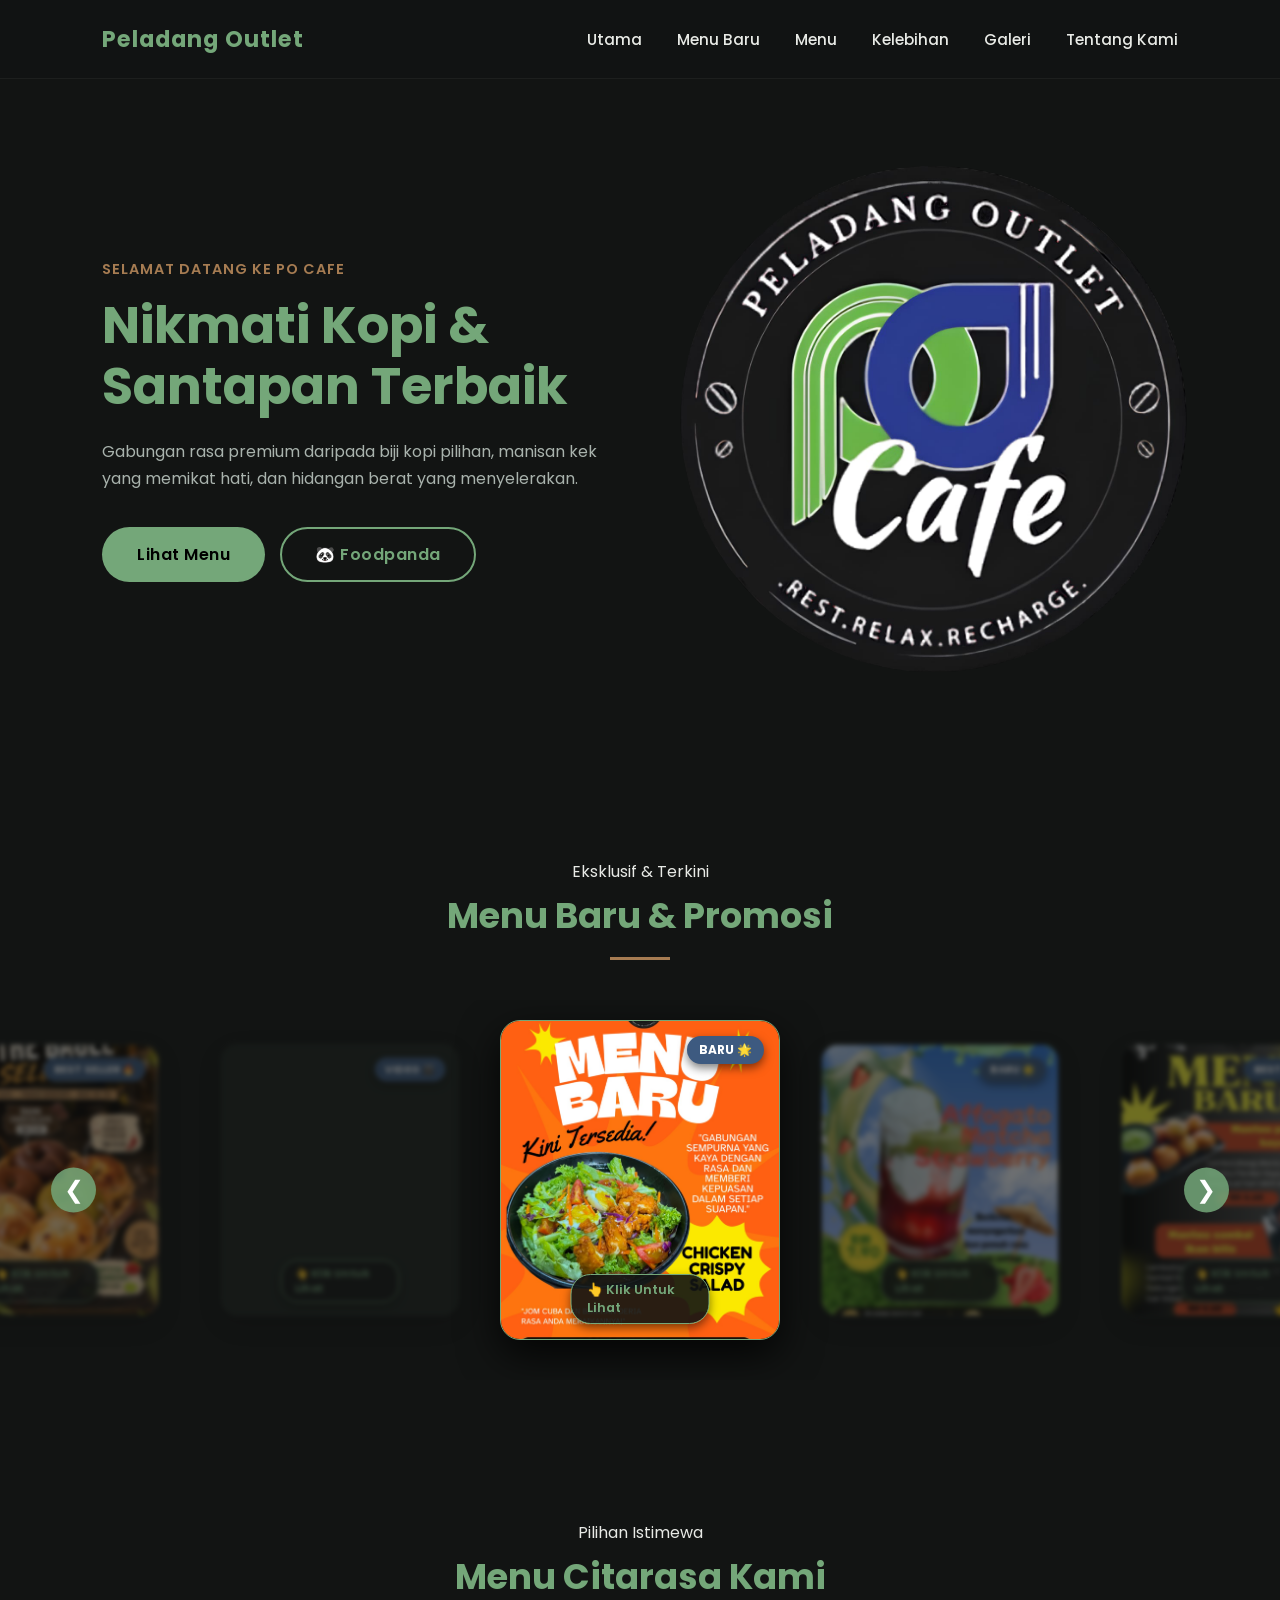
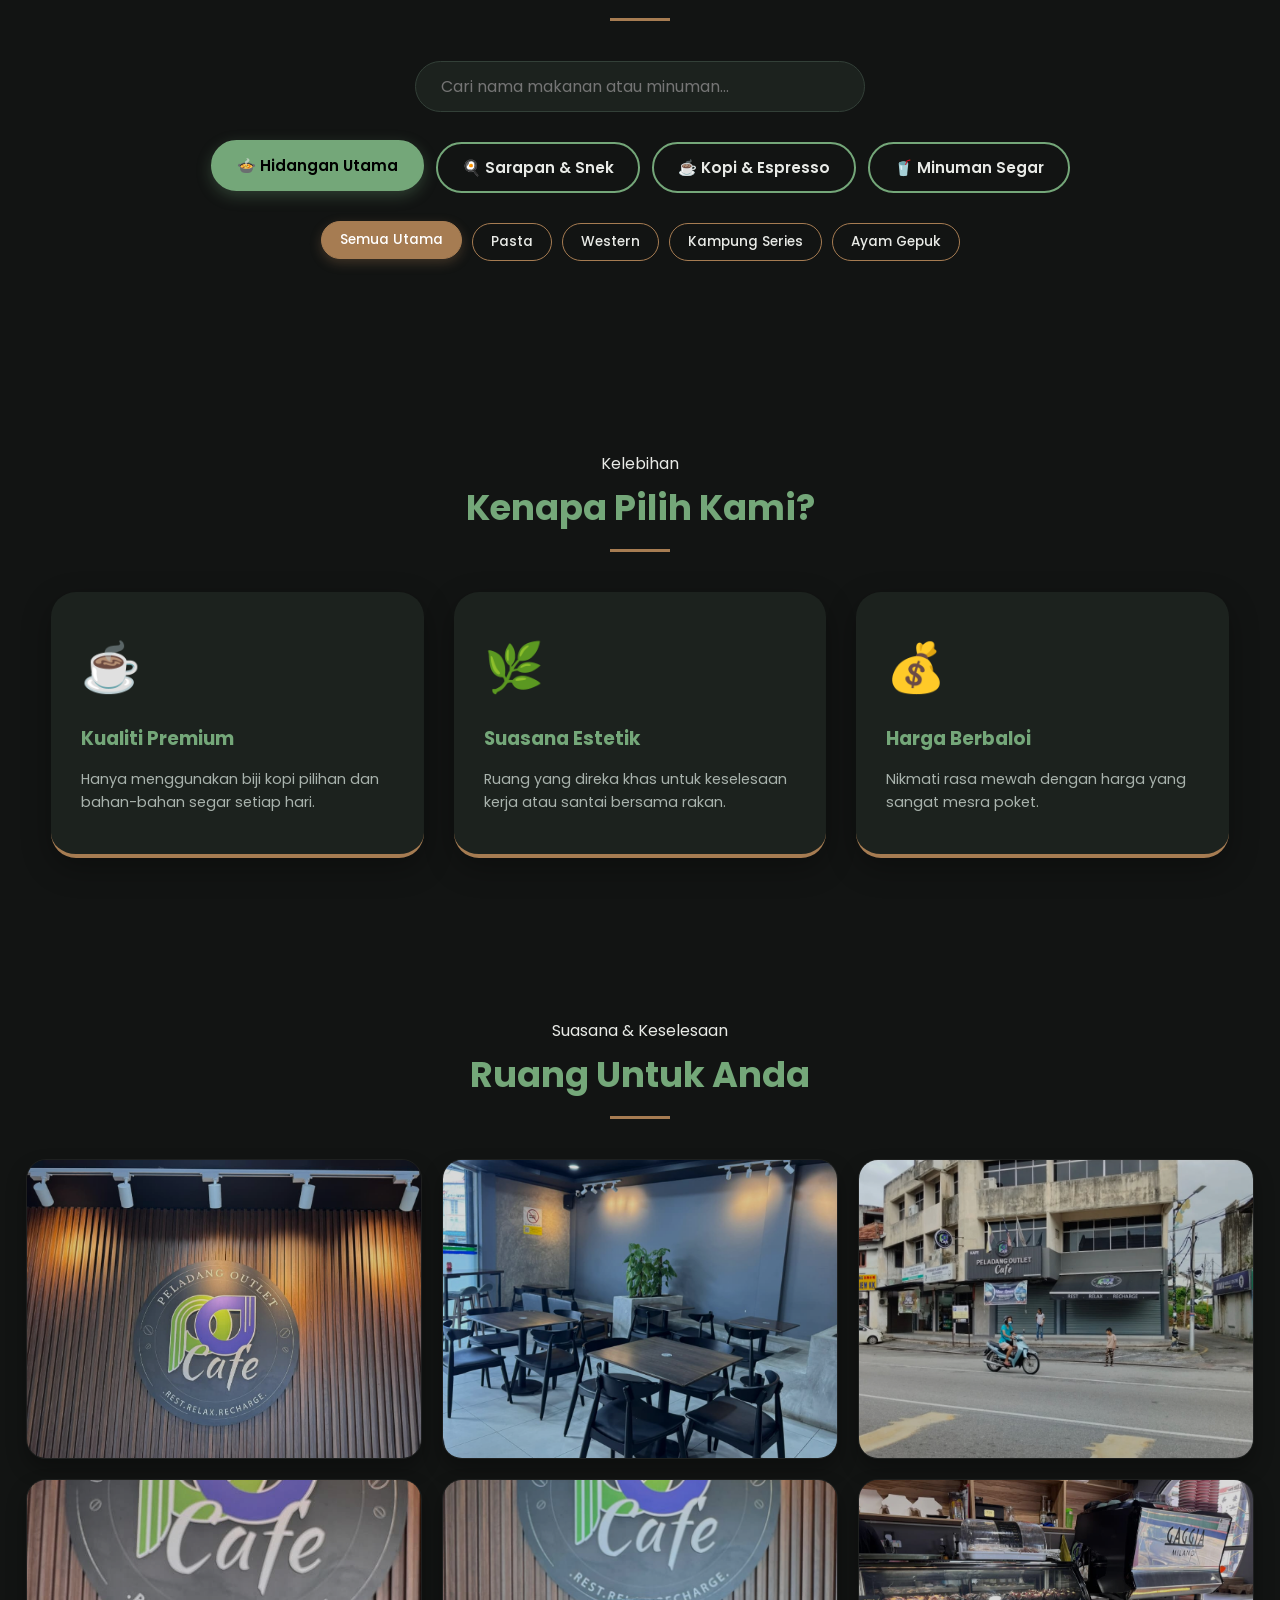
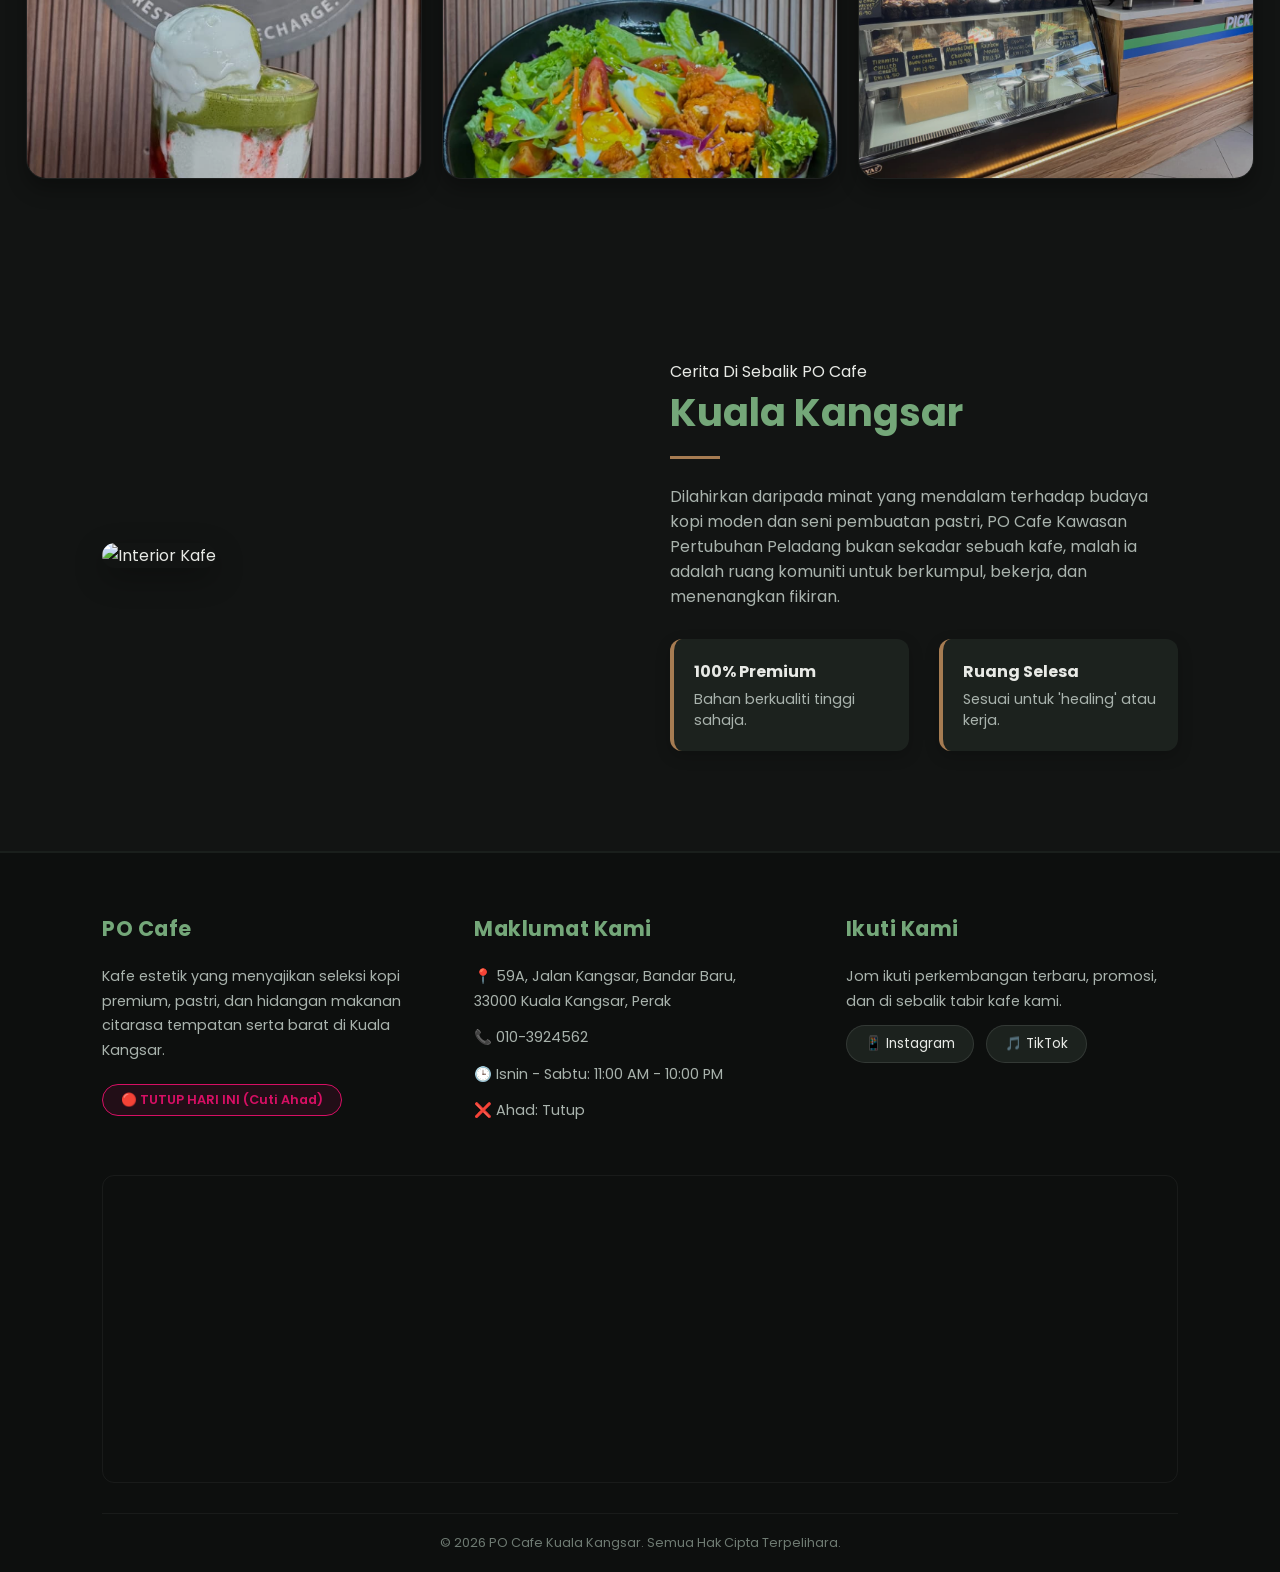
==== commit 13e0d2d6: "update menu" ====
--- a/index.html
+++ b/index.html
@@ -54,54 +54,65 @@
             <div class="line"></div>
         </div>
 
-        <div class="promo-slider">
-            <div class="promo-card menu-card">
-                <span class="promo-tag-badge">BARU 🌟</span>
-                <div class="card-img-wrapper">
-                    <img src="Bahan/menubaru.jpeg" alt="Chicken Crispy Salad">
-                </div>
-                <div class="card-info">
-                    <h3>Chicken Crispy Salad</h3>
-                    <p class="desc">Menu baru yang sihat,crispy dan mengeyangkan!</p>
-                    <p class="price">RM 14.80</p>
-                </div>
-            </div>
-
-            <div class="promo-card menu-card">
-                <span class="promo-tag-badge">BARU 🌟</span>
-                <div class="card-img-wrapper">
-                    <img src="Bahan/menubaru (2).jpeg" alt="Affogato Matcha Strawberry">
-                </div>
-                <div class="card-info">
-                    <h3>Affogato Matcha Strawberry</h3>
-                    <p class="desc">Menu baru berkrim,menyegarkan dan penuh rasa.</p>
-                    <p class="price">RM 7.90</p>
-                </div>
-            </div>
-
-            <div class="promo-card menu-card">
-                <span class="promo-tag-badge">BEST SELLER 🔥</span>
-                <div class="card-img-wrapper">
-                    <img src="Bahan/menubaru (3).jpeg" alt="Mantou">
-                </div>
-                <div class="card-info">
-                    <h3>Mantou</h3>
-                    <p class="desc">Dua menu baru rasa istimewa,satu tempat pilihan hanya di PO Cafe!</p>
-                    <p class="price">RM 4.60</p>
-                </div>
-            </div>
-
-            <div class="promo-card menu-card">
-                <span class="promo-tag-badge">BEST SELLER 🔥</span>
-                <div class="card-img-wrapper">
-                    <img src="Bahan/bagel.jpeg" alt="Bagel">
-                </div>
-                <div class="card-info">
-                    <h3>Bagel</h3>
-                    <p class="desc">Bagel segar dipanaskan setiap hari dengan pelbagai perisa menarik, dari yang manis, berkeju, hingga pedas.</p>
-                    <p class="price">RM 9.00 - RM 10.00</p>
-                </div>
-            </div>
+        <div class="promo-carousel-container">
+            <button class="slider-arrow left-arrow">&#10094;</button>
+            
+            <div class="promo-slider" id="promoSlider">
+                <!-- Kad Promo Video Ayam Gepuk (Tanpa controls, auto loop & tiada kuasa pause) -->
+                <div class="promo-card menu-card" data-media-type="video" data-media-src="Bahan/vdoayamgepuk.mp4">
+                    <span class="promo-tag-badge">VIDEO 🎬</span>
+                    <div class="card-img-wrapper">
+                        <video src="Bahan/vdoayamgepuk.mp4" autoplay muted loop playsinline></video>
+                    </div>
+                    <div class="card-info">
+                        <h3>The Most Killer Ayam Gepuk</h3>
+                        <p class="desc">Tonton video keistimewaan ayam gepuk berapi kami!</p>
+                        <p class="price">RM 14.50</p>
+                    </div>
+                </div>
+
+                <div class="promo-card menu-card" data-media-type="image" data-media-src="Bahan/menubaru.jpeg">
+                    <span class="promo-tag-badge">BARU 🌟</span>
+                    <div class="card-img-wrapper"><img src="Bahan/menubaru.jpeg" alt="Chicken Crispy Salad"></div>
+                    <div class="card-info">
+                        <h3>Chicken Crispy Salad</h3>
+                        <p class="desc">Menu baru yang sihat, crispy dan mengeyangkan!</p>
+                        <p class="price">RM 14.80</p>
+                    </div>
+                </div>
+
+                <div class="promo-card menu-card" data-media-type="image" data-media-src="Bahan/menubaru (2).jpeg">
+                    <span class="promo-tag-badge">BARU 🌟</span>
+                    <div class="card-img-wrapper"><img src="Bahan/menubaru (2).jpeg" alt="Affogato Matcha Strawberry"></div>
+                    <div class="card-info">
+                        <h3>Affogato Matcha Strawberry</h3>
+                        <p class="desc">Menu baru berkrim, menyegarkan dan penuh rasa.</p>
+                        <p class="price">RM 7.90</p>
+                    </div>
+                </div>
+
+                <div class="promo-card menu-card" data-media-type="image" data-media-src="Bahan/menubaru (3).jpeg">
+                    <span class="promo-tag-badge">BEST SELLER 🔥</span>
+                    <div class="card-img-wrapper"><img src="Bahan/menubaru (3).jpeg" alt="Mantou"></div>
+                    <div class="card-info">
+                        <h3>Mantou</h3>
+                        <p class="desc">Dua menu baru rasa istimewa, satu tempat pilihan di PO Cafe!</p>
+                        <p class="price">RM 4.60</p>
+                    </div>
+                </div>
+
+                <div class="promo-card menu-card" data-media-type="image" data-media-src="Bahan/bagel.jpeg">
+                    <span class="promo-tag-badge">BEST SELLER 🔥</span>
+                    <div class="card-img-wrapper"><img src="Bahan/bagel.jpeg" alt="Bagel"></div>
+                    <div class="card-info">
+                        <h3>Bagel</h3>
+                        <p class="desc">Bagel segar dipanaskan setiap hari dengan pelbagai perisa.</p>
+                        <p class="price">RM 9.00 - RM 10.00</p>
+                    </div>
+                </div>
+            </div>
+
+            <button class="slider-arrow right-arrow">&#10095;</button>
         </div>
     </section>
 
@@ -114,695 +125,714 @@
         </div>
 
         <div class="search-container">
-            <input type="text" id="searchInput" placeholder="Cari makanan, minuman, aiskrim...">
-        </div>
-
-        <div class="menu-tabs">
-            <button class="tab-btn active" data-target="cat-pasta">Pasta</button>
-            <button class="tab-btn" data-target="cat-western">Western</button>
-            <button class="tab-btn" data-target="cat-kampung">Kampung Series</button>
-            <button class="tab-btn" data-target="cat-breakfast">Breakfast</button>
-            <button class="tab-btn" data-target="cat-gepuk">Ayam Gepuk</button>
-            <button class="tab-btn" data-target="cat-extra">Extra</button>
-            <button class="tab-btn" data-target="cat-kids">Kids Meal</button>
-            <button class="tab-btn" data-target="cat-coffee">Coffee</button>
-            <button class="tab-btn" data-target="cat-sparkling">Sparkling Americano</button>
-            <button class="tab-btn" data-target="cat-fizzy">Fizzy Beverages</button>
-            <button class="tab-btn" data-target="cat-non-coffee">Non Coffee</button>
-            <button class="tab-btn" data-target="cat-matcha">Matcha Series</button>
-            <button class="tab-btn" data-target="cat-frappe">Frappe</button>
-        </div>
-
-        <!-- 1. PASTA -->
-        <div class="category-wrapper active" id="cat-pasta">
-            <h3 class="category-heading">Pasta</h3>
-            <div class="menu-grid">
-                <div class="menu-card">
-                    <div class="card-img-wrapper"><img src="Bahan/pastabolonis.webp" alt="Beef Bolognese"></div>
-                    <div class="card-info">
-                        <h3>Beef Bolognese</h3>
-                        <p class="desc">Slow-cooked beef bolognese sauce with selected herbs for a rich & appetizing flavor</p>
-                        <p class="price">RM 14.90</p>
-                    </div>
-                </div>
-                <div class="menu-card">
-                    <div class="card-img-wrapper"><img src="Bahan/pastacreamy.webp" alt="Creamy Chicken Spaghetti"></div>
-                    <div class="card-info">
-                        <h3>Creamy Chicken Spaghetti</h3>
-                        <p class="desc">Spaghetti cooked with chicken in a thick & creamy spiced cream sauce</p>
-                        <p class="price">RM 14.90</p>
-                    </div>
-                </div>
-                <div class="menu-card">
-                    <div class="card-img-wrapper"><img src="Bahan/pastarustik.webp" alt="Rustic Garlic Shrimp Spaghetti"></div>
-                    <div class="card-info">
-                        <h3>Rustic Garlic Shrimp Spaghetti</h3>
-                        <p class="desc">Spaghetti cooked with shrimp sautéed with fragrant garlic, olive oil & selected herbs</p>
-                        <p class="price">RM 14.90</p>
-                    </div>
-                </div>
-            </div>
-        </div>
-
-        <!-- 2. WESTERN -->
-        <div class="category-wrapper" id="cat-western">
-            <h3 class="category-heading">Western</h3>
-            <div class="menu-grid">
-                <div class="menu-card">
-                    <div class="card-img-wrapper"><img src="Bahan/westentender.jpeg" alt="Chicken Tender"></div>
-                    <div class="card-info">
-                        <h3>Chicken Tender</h3>
-                        <p class="desc">Isi ayam rangup disajikan bersama sos pilihan.</p>
-                        <p class="price">RM 15.00</p>
-                    </div>
-                </div>
-                <div class="menu-card">
-                    <div class="card-img-wrapper"><img src="Bahan/westenchop.jpeg" alt="Fried Chicken Chop"></div>
-                    <div class="card-info">
-                        <h3>Fried Chicken Chop</h3>
-                        <p class="desc">Chicken chop goreng rangup keemasan dengan sos istimewa.</p>
-                        <p class="price">RM 11.90</p>
-                    </div>
-                </div>
-                <div class="menu-card">
-                    <div class="card-img-wrapper"><img src="Bahan/westenwedges.jpeg" alt="Cheesy Wedges"></div>
-                    <div class="card-info">
-                        <h3>Cheesy Wedges</h3>
-                        <p class="desc">Kentang baji digoreng rangup disiram sos keju pekat.</p>
-                        <p class="price">RM 8.50</p>
-                    </div>
-                </div>
-            </div>
-        </div>
-
-        <!-- 3. KAMPUNG SERIES -->
-        <div class="category-wrapper" id="cat-kampung">
-            <h3 class="category-heading">Kampung Series</h3>
-            <div class="menu-grid">
-                <div class="menu-card">
-                    <div class="card-img-wrapper"><img src="Bahan/kampung.jpeg" alt="Nasi Goreng Kampung"></div>
-                    <div class="card-info">
-                        <h3>Nasi Goreng Kampung</h3>
-                        <p class="desc">Nasi goreng gaya tradisional berasa ikan bilis dan cili.</p>
-                        <p class="price">RM 7.90</p>
-                    </div>
-                </div>
-                <div class="menu-card">
-                    <div class="card-img-wrapper"><img src="Bahan/kampungcina.jpeg" alt="Nasi Goreng Cina"></div>
-                    <div class="card-info">
-                        <h3>Nasi Goreng Cina</h3>
-                        <p class="desc">Nasi goreng ringkas yang tidak pedas dan enak.</p>
-                        <p class="price">RM 7.90</p>
-                    </div>
-                </div>
-                <div class="menu-card">
-                    <div class="card-img-wrapper"><img src="Bahan/kampungcili.jpeg" alt="Nasi Goreng Cili Padi"></div>
-                    <div class="card-info">
-                        <h3>Nasi Goreng Cili Padi</h3>
-                        <p class="desc">Nasi goreng pedas menyengat dengan cili padi segar.</p>
-                        <p class="price">RM 7.90</p>
-                    </div>
-                </div>
-                <div class="menu-card">
-                    <div class="card-img-wrapper"><img src="Bahan/kampungchicken.jpeg" alt="Nasi Goreng Chicken Chop"></div>
-                    <div class="card-info">
-                        <h3>Nasi Goreng Chicken Chop</h3>
-                        <p class="desc">Nasi goreng istimewa dihidangkan bersama chicken chop.</p>
-                        <p class="price">RM 15.90</p>
-                    </div>
-                </div>
-            </div>
-        </div>
-
-        <!-- 4. BREAKFAST -->
-        <div class="category-wrapper" id="cat-breakfast">
-            <h3 class="category-heading">Breakfast</h3>
-            <div class="menu-grid">
-                <div class="menu-card">
-                    <div class="card-img-wrapper"><img src="Bahan/breakfasttelur.jpeg" alt="Telur Separuh Masak"></div>
-                    <div class="card-info">
-                        <h3>Telur Separuh Masak</h3>
-                        <p class="desc">2 Pcs telur separuh masak segar.</p>
-                        <p class="price">RM 3.00</p>
-                    </div>
-                </div>
-                <div class="menu-card">
-                    <div class="card-img-wrapper"><img src="Bahan/breakfastlemak.jpeg" alt="Nasi Lemak Telur Mata"></div>
-                    <div class="card-info">
-                        <h3>Nasi Lemak Telur Mata</h3>
-                        <p class="desc">Nasi lemak wangi berserta telur mata kerbau.</p>
-                        <p class="price">RM 5.90</p>
-                    </div>
-                </div>
-                <div class="menu-card">
-                    <div class="card-img-wrapper"><img src="Bahan/breakfastcrispy.jpeg" alt="Nasi Lemak Ayam Crispy"></div>
-                    <div class="card-info">
-                        <h3>Nasi Lemak Ayam Crispy</h3>
-                        <p class="desc">Nasi lemak lengkap bersama ayam goreng crispy.</p>
-                        <p class="price">RM 11.90</p>
-                    </div>
-                </div>
-                <div class="menu-card">
-                    <div class="card-img-wrapper"><img src="Bahan/breakfastroti.jpeg" alt="Roti Bakar"></div>
-                    <div class="card-info">
-                        <h3>Roti Bakar</h3>
-                        <p class="desc">Roti bakar rangup disapu kaya dan mentega.</p>
-                        <p class="price">RM 2.50</p>
-                    </div>
-                </div>
-                <div class="menu-card">
-                    <div class="card-img-wrapper"><img src="Bahan/breeakfastbig.jpeg" alt="Big Breakfast"></div>
-                    <div class="card-info">
-                        <h3>Big Breakfast</h3>
-                        <p class="desc">Set sarapan pagi ala barat yang mengenyangkan.</p>
-                        <p class="price">RM 10.00</p>
-                    </div>
-                </div>
-            </div>
-        </div>
-
-        <!-- 5. AYAM GEPUK -->
-        <div class="category-wrapper" id="cat-gepuk">
-            <h3 class="category-heading">Ayam Gepuk</h3>
-            <div class="menu-grid">
-                <div class="menu-card">
-                    <div class="card-img-wrapper"><img src="Bahan/ayamgepuk.jpeg" alt="Nasi Ayam Gepuk Original"></div>
-                    <div class="card-info">
-                        <h3>Nasi Ayam Gepuk Original</h3>
-                        <p class="desc">Nasi bersama ayam gepuk original dan sambal pedas.</p>
-                        <p class="price">RM 14.50</p>
-                    </div>
-                </div>
-                <div class="menu-card">
-                    <div class="card-img-wrapper"><img src="Bahan/ayamgepuk.jpeg" alt="Nasi Ayam Gepuk Crispy"></div>
-                    <div class="card-info">
-                        <h3>Nasi Ayam Gepuk Crispy</h3>
-                        <p class="desc">Ayam gepuk versi rangup (#1 most liked).</p>
-                        <p class="price">RM 15.50</p>
-                    </div>
-                </div>
-                <div class="menu-card">
-                    <div class="card-img-wrapper"><img src="Bahan/ayamgepuk.jpeg" alt="Set Nasi Ayam Gepuk"></div>
-                    <div class="card-info">
-                        <h3>Set Nasi Ayam Gepuk</h3>
-                        <p class="desc">Set lengkap istimewa nasi ayam gepuk.</p>
-                        <p class="price">RM 17.00</p>
-                    </div>
-                </div>
-            </div>
-        </div>
-
-        <!-- 6. EXTRA -->
-        <div class="category-wrapper" id="cat-extra">
-            <h3 class="category-heading">Extra</h3>
-            <div class="menu-grid">
-                <div class="menu-card">
-                    <div class="card-img-wrapper"><img src="Bahan/extracrispy.jpeg" alt="Ayam Crispy"></div>
-                    <div class="card-info">
-                        <h3>Ayam Crispy</h3>
-                        <p class="desc">2 Pcs tambahan ayam crispy.</p>
-                        <p class="price">RM 6.60</p>
-                    </div>
-                </div>
-                <div class="menu-card">
-                    <div class="card-img-wrapper"><img src="Bahan/extragepuk.jpeg" alt="Ayam Gepuk"></div>
-                    <div class="card-info">
-                        <h3>Ayam Gepuk</h3>
-                        <p class="desc">Ketulan ayam gepuk tambahan (#2 most liked).</p>
-                        <p class="price">RM 9.30</p>
-                    </div>
-                </div>
-                <div class="menu-card">
-                    <div class="card-img-wrapper"><img src="Bahan/extranasi.jpeg" alt="Nasi"></div>
-                    <div class="card-info">
-                        <h3>Nasi Putih</h3>
-                        <p class="desc">Sepinggan nasi putih tambahan.</p>
-                        <p class="price">RM 2.00</p>
-                    </div>
-                </div>
-                <div class="menu-card">
-                    <div class="card-img-wrapper"><img src="Bahan/extrasambal.jpeg" alt="Sambal Gepuk"></div>
-                    <div class="card-info">
-                        <h3>Sambal Gepuk & Gajus</h3>
-                        <p class="desc">Ekstra sambal gepuk berapi.</p>
-                        <p class="price">RM 3.00</p>
-                    </div>
-                </div>
-                <div class="menu-card">
-                    <div class="card-img-wrapper"><img src="Bahan/extrasambal.jpeg" alt="Sambal Nasi Lemak"></div>
-                    <div class="card-info">
-                        <h3>Sambal Nasi Lemak</h3>
-                        <p class="desc">Ekstra sambal nasi lemak.</p>
-                        <p class="price">RM 1.00</p>
-                    </div>
-                </div>
-                <div class="menu-card">
-                    <div class="card-img-wrapper"><img src="Bahan/extrakobis.jpeg" alt="Kobis Goreng"></div>
-                    <div class="card-info">
-                        <h3>Kobis Goreng</h3>
-                        <p class="desc">Kobis goreng rangup.</p>
-                        <p class="price">RM 3.00</p>
-                    </div>
-                </div>
-                <div class="menu-card">
-                    <div class="card-img-wrapper"><img src="Bahan/extrattempe.jpeg" alt="Tempe Goreng"></div>
-                    <div class="card-info">
-                        <h3>Tempe Goreng</h3>
-                        <p class="desc">Tempe goreng rangup.</p>
-                        <p class="price">RM 2.00</p>
-                    </div>
-                </div>
-            </div>
-        </div>
-
-        <!-- 7. KIDS MEAL -->
-        <div class="category-wrapper" id="cat-kids">
-            <h3 class="category-heading">Kids Meal</h3>
-            <div class="menu-grid">
-                <div class="menu-card">
-                    <div class="card-img-wrapper"><img src="Bahan/kidskentang.jpeg" alt="French Fries"></div>
-                    <div class="card-info">
-                        <h3>French Fries</h3>
-                        <p class="desc">Kentang goreng saiz kanak-kanak.</p>
-                        <p class="price">RM 5.50</p>
-                    </div>
-                </div>
-                <div class="menu-card">
-                    <div class="card-img-wrapper"><img src="Bahan/kidsnugget.jpeg" alt="Chicken Nugget"></div>
-                    <div class="card-info">
-                        <h3>Chicken Nugget</h3>
-                        <p class="desc">Nugget ayam goreng keemasan.</p>
-                        <p class="price">RM 9.90</p>
-                    </div>
-                </div>
-                <div class="menu-card">
-                    <div class="card-img-wrapper"><img src="Bahan/kidshotdog.jpeg" alt="Cocktail Sausage"></div>
-                    <div class="card-info">
-                        <h3>Cocktail Sausage</h3>
-                        <p class="desc">Sosej cocktail digoreng sempurna.</p>
-                        <p class="price">RM 5.50</p>
-                    </div>
-                </div>
-                <div class="menu-card">
-                    <div class="card-img-wrapper"><img src="Bahan/kidsnugget.jpeg" alt="Combo Food & Water"></div>
-                    <div class="card-info">
-                        <h3>Combo Food & Water</h3>
-                        <p class="desc">Set combo makanan dan minuman kanak-kanak.</p>
-                        <p class="price">RM 9.90</p>
-                    </div>
-                </div>
-            </div>
-        </div>
-
-        <!-- 8. COFFEE -->
-        <div class="category-wrapper" id="cat-coffee">
-            <h3 class="category-heading">Coffee</h3>
-            <div class="menu-grid">
-                <div class="menu-card">
-                    <div class="card-img-wrapper"><img src="Bahan/americano.jpeg" alt="Americano"></div>
-                    <div class="card-info">
-                        <h3>Americano</h3>
-                        <p class="desc">Espresso segar bersama air.</p>
-                        <p class="price">from RM 8.00</p>
-                    </div>
-                </div>
-                <div class="menu-card">
-                    <div class="card-img-wrapper"><img src="Bahan/coffe.jpeg" alt="Latte"></div>
-                    <div class="card-info">
-                        <h3>Latte</h3>
-                        <p class="desc">Espresso dengan susu segar.</p>
-                        <p class="price">from RM 9.00</p>
-                    </div>
-                </div>
-                <div class="menu-card">
-                    <div class="card-img-wrapper"><img src="Bahan/coffecapucino.jpeg" alt="Cappuccino"></div>
-                    <div class="card-info">
-                        <h3>Cappuccino</h3>
-                        <p class="desc">Keseimbangan buih susu dan espresso (#3 most liked).</p>
-                        <p class="price">from RM 9.00</p>
-                    </div>
-                </div>
-                <div class="menu-card">
-                    <div class="card-img-wrapper"><img src="Bahan/noncoklat.jpeg" alt="Mocha"></div>
-                    <div class="card-info">
-                        <h3>Mocha</h3>
-                        <p class="desc">Gabungan kopi dan coklat.</p>
-                        <p class="price">from RM 12.00</p>
-                    </div>
-                </div>
-                <div class="menu-card">
-                    <div class="card-img-wrapper"><img src="Bahan/coffe.jpeg" alt="Vanilla Latte"></div>
-                    <div class="card-info">
-                        <h3>Vanilla Latte</h3>
-                        <p class="desc">Latte perisa vanila.</p>
-                        <p class="price">from RM 13.00</p>
-                    </div>
-                </div>
-                <div class="menu-card">
-                    <div class="card-img-wrapper"><img src="Bahan/coffe.jpeg" alt="Caramel Latte"></div>
-                    <div class="card-info">
-                        <h3>Caramel Latte</h3>
-                        <p class="desc">Latte perisa karamel.</p>
-                        <p class="price">from RM 13.00</p>
-                    </div>
-                </div>
-                <div class="menu-card">
-                    <div class="card-img-wrapper"><img src="Bahan/coffe.jpeg" alt="Hazelnut Latte"></div>
-                    <div class="card-info">
-                        <h3>Hazelnut Latte</h3>
-                        <p class="desc">Latte perisa hazelnut wangi.</p>
-                        <p class="price">from RM 13.00</p>
-                    </div>
-                </div>
-                <div class="menu-card">
-                    <div class="card-img-wrapper"><img src="Bahan/coffe.jpeg" alt="Roasted Hazelnut"></div>
-                    <div class="card-info">
-                        <h3>Roasted Hazelnut</h3>
-                        <p class="desc">Kopi perisa hazelnut panggang.</p>
-                        <p class="price">from RM 13.00</p>
-                    </div>
-                </div>
-                <div class="menu-card">
-                    <div class="card-img-wrapper"><img src="Bahan/coffe.jpeg" alt="Salted Caramel"></div>
-                    <div class="card-info">
-                        <h3>Salted Caramel</h3>
-                        <p class="desc">Kopi karamel masin lemak manis.</p>
-                        <p class="price">from RM 13.00</p>
-                    </div>
-                </div>
-                <div class="menu-card">
-                    <div class="card-img-wrapper"><img src="Bahan/coffe.jpeg" alt="Tiramisu"></div>
-                    <div class="card-info">
-                        <h3>Tiramisu</h3>
-                        <p class="desc">Kopi berperisa kek tiramisu.</p>
-                        <p class="price">from RM 13.00</p>
-                    </div>
-                </div>
-                <div class="menu-card">
-                    <div class="card-img-wrapper"><img src="Bahan/coffe.jpeg" alt="Macadamia Nut"></div>
-                    <div class="card-info">
-                        <h3>Macadamia Nut</h3>
-                        <p class="desc">Kopi berperisa kekacang macadamia.</p>
-                        <p class="price">from RM 13.00</p>
-                    </div>
-                </div>
-                <div class="menu-card">
-                    <div class="card-img-wrapper"><img src="Bahan/coffe.jpeg" alt="Butterscotch"></div>
-                    <div class="card-info">
-                        <h3>Butterscotch</h3>
-                        <p class="desc">Kopi berperisa butterscotch berkrim.</p>
-                        <p class="price">from RM 13.00</p>
-                    </div>
-                </div>
-                <div class="menu-card">
-                    <div class="card-img-wrapper"><img src="Bahan/coffe.jpeg" alt="Tofflenut"></div>
-                    <div class="card-info">
-                        <h3>Tofflenut</h3>
-                        <p class="desc">Kopi berperisa tofflenut istimewa.</p>
-                        <p class="price">from RM 13.00</p>
-                    </div>
-                </div>
-                <div class="menu-card">
-                    <div class="card-img-wrapper"><img src="Bahan/coffespanish.jpeg" alt="Spanish Latte"></div>
-                    <div class="card-info">
-                        <h3>Spanish Latte</h3>
-                        <p class="desc">Latte gaya Sepanyol yang kaya.</p>
-                        <p class="price">from RM 13.00</p>
-                    </div>
-                </div>
-                <div class="menu-card">
-                    <div class="card-img-wrapper"><img src="Bahan/coffemachiato.jpeg" alt="Caramel Macchiato"></div>
-                    <div class="card-info">
-                        <h3>Caramel Macchiato</h3>
-                        <p class="desc">Sirap karamel, susu dan espresso.</p>
-                        <p class="price">RM 13.00</p>
-                    </div>
-                </div>
-            </div>
-        </div>
-
-        <!-- 9. SPARKLING AMERICANO -->
-        <div class="category-wrapper" id="cat-sparkling">
-            <h3 class="category-heading">Sparkling Americano</h3>
-            <div class="menu-grid">
-                <div class="menu-card">
-                    <div class="card-img-wrapper"><img src="Bahan/americano.jpeg" alt="Green Apple Americano"></div>
-                    <div class="card-info">
-                        <h3>Green Apple Americano</h3>
-                        <p class="desc">Americano ais bersama soda perisa epal hijau.</p>
-                        <p class="price">from RM 10.00</p>
-                    </div>
-                </div>
-                <div class="menu-card">
-                    <div class="card-img-wrapper"><img src="Bahan/americano.jpeg" alt="Strawberry Americano"></div>
-                    <div class="card-info">
-                        <h3>Strawberry Americano</h3>
-                        <p class="desc">Americano ais bersama soda perisa strawberi.</p>
-                        <p class="price">from RM 10.00</p>
-                    </div>
-                </div>
-                <div class="menu-card">
-                    <div class="card-img-wrapper"><img src="Bahan/americano.jpeg" alt="Blue Lagoon Americano"></div>
-                    <div class="card-info">
-                        <h3>Blue Lagoon Americano</h3>
-                        <p class="desc">Americano ais bersama soda blue lagoon.</p>
-                        <p class="price">from RM 10.00</p>
-                    </div>
-                </div>
-                <div class="menu-card">
-                    <div class="card-img-wrapper"><img src="Bahan/americano.jpeg" alt="Watermelon Americano"></div>
-                    <div class="card-info">
-                        <h3>Watermelon Americano</h3>
-                        <p class="desc">Americano ais bersama soda perisa tembikai.</p>
-                        <p class="price">from RM 10.00</p>
-                    </div>
-                </div>
-                <div class="menu-card">
-                    <div class="card-img-wrapper"><img src="Bahan/americano.jpeg" alt="Lychee Americano"></div>
-                    <div class="card-info">
-                        <h3>Lychee Americano</h3>
-                        <p class="desc">Americano ais bersama soda perisa laici.</p>
-                        <p class="price">from RM 10.00</p>
-                    </div>
-                </div>
-            </div>
-        </div>
-
-        <!-- 10. FIZZY BEVERAGES -->
-        <div class="category-wrapper" id="cat-fizzy">
-            <h3 class="category-heading">Fizzy Beverages</h3>
-            <div class="menu-grid">
-                <div class="menu-card">
-                    <div class="card-img-wrapper"><img src="Bahan/sparkapple.jpeg" alt="Green Apple Sparkling"></div>
-                    <div class="card-info">
-                        <h3>Green Apple Sparkling</h3>
-                        <p class="desc">Air soda menyegarkan perisa epal hijau.</p>
-                        <p class="price">RM 9.00</p>
-                    </div>
-                </div>
-                <div class="menu-card">
-                    <div class="card-img-wrapper"><img src="Bahan/sparkstraw.jpeg" alt="Strawberry Lemonade Sparkling"></div>
-                    <div class="card-info">
-                        <h3>Strawberry Lemonade Sparkling</h3>
-                        <p class="desc">Soda strawberi lemon yang menyegarkan.</p>
-                        <p class="price">RM 9.00</p>
-                    </div>
-                </div>
-                <div class="menu-card">
-                    <div class="card-img-wrapper"><img src="Bahan/sparklagon.jpeg" alt="Blue Lagoon Lemonade Sparkling"></div>
-                    <div class="card-info">
-                        <h3>Blue Lagoon Lemonade Sparkling</h3>
-                        <p class="desc">Soda blue lagoon lemon.</p>
-                        <p class="price">RM 9.00</p>
-                    </div>
-                </div>
-                <div class="menu-card">
-                    <div class="card-img-wrapper"><img src="Bahan/sparkwatermelon.jpeg" alt="Watermelon Lychee Sparkling"></div>
-                    <div class="card-info">
-                        <h3>Watermelon Lychee Sparkling</h3>
-                        <p class="desc">Soda tembikai laici.</p>
-                        <p class="price">RM 9.00</p>
-                    </div>
-                </div>
-                <div class="menu-card">
-                    <div class="card-img-wrapper"><img src="Bahan/sparklaici.jpeg" alt="Lychee Lemonade Sparkling"></div>
-                    <div class="card-info">
-                        <h3>Lychee Lemonade Sparkling</h3>
-                        <p class="desc">Soda laici lemon.</p>
-                        <p class="price">RM 9.00</p>
-                    </div>
-                </div>
-                <div class="menu-card">
-                    <div class="card-img-wrapper"><img src="Bahan/sparkbutter.jpeg" alt="Butterfly Lemonade Sparkling"></div>
-                    <div class="card-info">
-                        <h3>Butterfly Lemonade Sparkling</h3>
-                        <p class="desc">Soda bunga telang lemon.</p>
-                        <p class="price">RM 11.00</p>
-                    </div>
-                </div>
-            </div>
-        </div>
-
-        <!-- 11. NON COFFEE -->
-        <div class="category-wrapper" id="cat-non-coffee">
-            <h3 class="category-heading">Non Coffee</h3>
-            <div class="menu-grid">
-                <div class="menu-card">
-                    <div class="card-img-wrapper"><img src="Bahan/noncoklat.jpeg" alt="Chocolate"></div>
-                    <div class="card-info">
-                        <h3>Chocolate</h3>
-                        <p class="desc">Coklat kaya dan berkrim.</p>
-                        <p class="price">from RM 11.00</p>
-                    </div>
-                </div>
-                <div class="menu-card">
-                    <div class="card-img-wrapper"><img src="Bahan/noncloud.jpeg" alt="Strawberry Cloud"></div>
-                    <div class="card-info">
-                        <h3>Strawberry Cloud</h3>
-                        <p class="desc">Minuman strawberi bertekstur awan berkrim.</p>
-                        <p class="price">RM 14.00</p>
-                    </div>
-                </div>
-                <div class="menu-card">
-                    <div class="card-img-wrapper"><img src="Bahan/nonstrawcoklat.jpeg" alt="Strawberry Chocolate"></div>
-                    <div class="card-info">
-                        <h3>Strawberry Chocolate</h3>
-                        <p class="desc">Gabungan coklat dan strawberi.</p>
-                        <p class="price">RM 15.00</p>
-                    </div>
-                </div>
-                <div class="menu-card">
-                    <div class="card-img-wrapper"><img src="Bahan/nonsirap.jpeg" alt="Sirap"></div>
-                    <div class="card-info">
-                        <h3>Sirap</h3>
-                        <p class="desc">Air sirap sejuk.</p>
-                        <p class="price">RM 3.00</p>
-                    </div>
-                </div>
-                <div class="menu-card">
-                    <div class="card-img-wrapper"><img src="Bahan/nonoren.jpeg" alt="Oren Sunquick"></div>
-                    <div class="card-info">
-                        <h3>Oren Sunquick</h3>
-                        <p class="desc">Jus oren segar sunquick.</p>
-                        <p class="price">RM 3.50</p>
-                    </div>
-                </div>
-                <div class="menu-card">
-                    <div class="card-img-wrapper"><img src="Bahan/noncoklat.jpeg" alt="Vanilla Chocolate"></div>
-                    <div class="card-info">
-                        <h3>Vanilla Chocolate</h3>
-                        <p class="desc">Coklat berperisa vanila.</p>
-                        <p class="price">from RM 12.00</p>
-                    </div>
-                </div>
-                <div class="menu-card">
-                    <div class="card-img-wrapper"><img src="Bahan/noncoklat.jpeg" alt="Salted Caramel Chocolate"></div>
-                    <div class="card-info">
-                        <h3>Salted Caramel Chocolate</h3>
-                        <p class="desc">Coklat berkaramel masin.</p>
-                        <p class="price">from RM 13.00</p>
-                    </div>
-                </div>
-                <div class="menu-card">
-                    <div class="card-img-wrapper"><img src="Bahan/nonstraw.jpeg" alt="Strawberry"></div>
-                    <div class="card-info">
-                        <h3>Strawberry</h3>
-                        <p class="desc">Minuman perisa strawberi.</p>
-                        <p class="price">from RM 12.00</p>
-                    </div>
-                </div>
-                <div class="menu-card">
-                    <div class="card-img-wrapper"><img src="Bahan/nonteo.jpeg" alt="Teh Boh"></div>
-                    <div class="card-info">
-                        <h3>Teh Boh</h3>
-                        <p class="desc">Teh boh ais klasik.</p>
-                        <p class="price">from RM 3.00</p>
-                    </div>
-                </div>
-                <div class="menu-card">
-                    <div class="card-img-wrapper"><img src="Bahan/americano.jpeg" alt="Kopi Che Nah"></div>
-                    <div class="card-info">
-                        <h3>Kopi Che Nah</h3>
-                        <p class="desc">Kopi kampung istimewa Che Nah.</p>
-                        <p class="price">from RM 2.80</p>
-                    </div>
-                </div>
-            </div>
-        </div>
-
-        <!-- 12. MATCHA SERIES -->
-        <div class="category-wrapper" id="cat-matcha">
-            <h3 class="category-heading">Matcha Series</h3>
-            <div class="menu-grid">
-                <div class="menu-card">
-                    <div class="card-img-wrapper"><img src="Bahan/matcha.jpeg" alt="Matcha Latte"></div>
-                    <div class="card-info">
-                        <h3>Matcha Latte</h3>
-                        <p class="desc">Serbuk matcha tulen bersama susu.</p>
-                        <p class="price">from RM 13.00</p>
-                    </div>
-                </div>
-                <div class="menu-card">
-                    <div class="card-img-wrapper"><img src="Bahan/matchastraw.jpeg" alt="Matcha Strawberry"></div>
-                    <div class="card-info">
-                        <h3>Matcha Strawberry</h3>
-                        <p class="desc">Gabungan unik matcha dan strawberi.</p>
-                        <p class="price">from RM 14.00</p>
-                    </div>
-                </div>
-                <div class="menu-card">
-                    <div class="card-img-wrapper"><img src="Bahan/matchacoklat.jpeg" alt="Matcha Chocolate"></div>
-                    <div class="card-info">
-                        <h3>Matcha Chocolate</h3>
-                        <p class="desc">Gabungan matcha dan coklat.</p>
-                        <p class="price">from RM 14.00</p>
-                    </div>
-                </div>
-            </div>
-        </div>
-
-        <!-- 13. FRAPPE -->
-        <div class="category-wrapper" id="cat-frappe">
-            <h3 class="category-heading">Frappe</h3>
-            <div class="menu-grid">
-                <div class="menu-card">
-                    <div class="card-img-wrapper"><img src="Bahan/frappe (1).jpeg" alt="Mocha Frappe"></div>
-                    <div class="card-info">
-                        <h3>Mocha Frappe</h3>
-                        <p class="desc">Frappe mocha kisar ais.</p>
-                        <p class="price">from RM 14.00</p>
-                    </div>
-                </div>
-                <div class="menu-card">
-                    <div class="card-img-wrapper"><img src="Bahan/frappe (2).jpeg" alt="Cappuccino Frappe"></div>
-                    <div class="card-info">
-                        <h3>Cappuccino Frappe</h3>
-                        <p class="desc">Frappe cappuccino kisar ais.</p>
-                        <p class="price">from RM 14.00</p>
-                    </div>
-                </div>
-                <div class="menu-card">
-                    <div class="card-img-wrapper"><img src="Bahan/frappe (1).jpeg" alt="Chocolate Frappe"></div>
-                    <div class="card-info">
-                        <h3>Chocolate Frappe</h3>
-                        <p class="desc">Frappe coklat kisar ais.</p>
-                        <p class="price">from RM 14.00</p>
-                    </div>
-                </div>
-                <div class="menu-card">
-                    <div class="card-img-wrapper"><img src="Bahan/frappe (2).jpeg" alt="Tiramisu Frappe"></div>
-                    <div class="card-info">
-                        <h3>Tiramisu Frappe</h3>
-                        <p class="desc">Frappe tiramisu kisar ais.</p>
-                        <p class="price">from RM 14.00</p>
-                    </div>
-                </div>
-                <div class="menu-card">
-                    <div class="card-img-wrapper"><img src="Bahan/frappe (1).jpeg" alt="Oreo Chocolate"></div>
-                    <div class="card-info">
-                        <h3>Oreo Chocolate</h3>
-                        <p class="desc">Frappe coklat bersama biskut oreo.</p>
-                        <p class="price">from RM 15.00</p>
+            <input type="text" id="searchInput" placeholder="Cari nama makanan atau minuman...">
+        </div>
+
+        <div class="menu-tabs master-tabs">
+            <button class="tab-btn active" data-target="cat-mains">🍲 Hidangan Utama</button>
+            <button class="tab-btn" data-target="cat-breakfast-snacks">🍳 Sarapan & Snek</button>
+            <button class="tab-btn" data-target="cat-coffee-group">☕ Kopi & Espresso</button>
+            <button class="tab-btn" data-target="cat-beverages">🥤 Minuman Segar</button>
+        </div>
+
+        <!-- ================= 1. HIDANGAN UTAMA ================= -->
+        <div class="category-wrapper active" id="cat-mains">
+            <div class="sub-tabs">
+                <button class="sub-tab-btn active" data-sub="sub-mains-all">Semua Utama</button>
+                <button class="sub-tab-btn" data-sub="sub-pasta">Pasta</button>
+                <button class="sub-tab-btn" data-sub="sub-western">Western</button>
+                <button class="sub-tab-btn" data-sub="sub-kampung">Kampung Series</button>
+                <button class="sub-tab-btn" data-sub="sub-gepuk">Ayam Gepuk</button>
+            </div>
+
+            <div class="sub-section" id="sub-pasta">
+                <h3 class="category-heading">Pasta Istimewa</h3>
+                <div class="menu-grid">
+                    <div class="menu-card" data-media-type="image" data-media-src="Bahan/pastabolonis.webp">
+                        <div class="card-img-wrapper"><img src="BahanBaru/pastabolonis.jpeg" alt="Beef Bolognese"></div>
+                        <div class="card-info">
+                            <h3>Beef Bolognese</h3>
+                            <p class="desc">Slow-cooked beef bolognese sauce with selected herbs</p>
+                            <p class="price">RM 14.90</p>
+                        </div>
+                    </div>
+                    <div class="menu-card" data-media-type="image" data-media-src="Bahan/pastacreamy.webp">
+                        <div class="card-img-wrapper"><img src="BahanBaru/pastacreamy.jpeg" alt="Creamy Chicken Spaghetti"></div>
+                        <div class="card-info">
+                            <h3>Creamy Chicken Spaghetti</h3>
+                            <p class="desc">Spaghetti cooked with chicken in a thick cream sauce</p>
+                            <p class="price">RM 14.90</p>
+                        </div>
+                    </div>
+                    <div class="menu-card" data-media-type="image" data-media-src="Bahan/pastarustik.webp">
+                        <div class="card-img-wrapper"><img src="BahanBaru/pastarustic.jpeg" alt="Rustic Garlic Shrimp Spaghetti"></div>
+                        <div class="card-info">
+                            <h3>Rustic Garlic Shrimp</h3>
+                            <p class="desc">Spaghetti cooked with shrimp sautéed with fragrant garlic</p>
+                            <p class="price">RM 14.90</p>
+                        </div>
+                    </div>
+                </div>
+            </div>
+
+            <div class="sub-section" id="sub-western">
+                <h3 class="category-heading">Western Delights</h3>
+                <div class="menu-grid">
+                    <div class="menu-card" data-media-type="image" data-media-src="Bahan/westentender.jpeg">
+                        <div class="card-img-wrapper"><img src="Bahan/westentender.jpeg" alt="Chicken Tender"></div>
+                        <div class="card-info">
+                            <h3>Chicken Tender</h3>
+                            <p class="desc">Isi ayam rangup disajikan bersama sos pilihan.</p>
+                            <p class="price">RM 15.00</p>
+                        </div>
+                    </div>
+                    <div class="menu-card" data-media-type="image" data-media-src="Bahan/westenchop.jpeg">
+                        <div class="card-img-wrapper"><img src="Bahan/westenchop.jpeg" alt="Fried Chicken Chop"></div>
+                        <div class="card-info">
+                            <h3>Fried Chicken Chop</h3>
+                            <p class="desc">Chicken chop goreng rangup keemasan.</p>
+                            <p class="price">RM 11.90</p>
+                        </div>
+                    </div>
+                    <div class="menu-card" data-media-type="image" data-media-src="Bahan/westenwedges.jpeg">
+                        <div class="card-img-wrapper"><img src="Bahan/westenwedges.jpeg" alt="Cheesy Wedges"></div>
+                        <div class="card-info">
+                            <h3>Cheesy Wedges</h3>
+                            <p class="desc">Kentang baji digoreng rangup disiram sos keju pekat.</p>
+                            <p class="price">RM 8.50</p>
+                        </div>
+                    </div>
+                </div>
+            </div>
+
+            <div class="sub-section" id="sub-kampung">
+                <h3 class="category-heading">Kampung Series</h3>
+                <div class="menu-grid">
+                    <div class="menu-card" data-media-type="image" data-media-src="Bahan/kampung.jpeg">
+                        <div class="card-img-wrapper"><img src="Bahan/kampung.jpeg" alt="Nasi Goreng Kampung"></div>
+                        <div class="card-info">
+                            <h3>Nasi Goreng Kampung</h3>
+                            <p class="desc">Nasi goreng tradisional.</p>
+                            <p class="price">RM 7.90</p>
+                        </div>
+                    </div>
+                    <div class="menu-card" data-media-type="image" data-media-src="Bahan/kampungcina.jpeg">
+                        <div class="card-img-wrapper"><img src="Bahan/kampungcina.jpeg" alt="Nasi Goreng Cina"></div>
+                        <div class="card-info">
+                            <h3>Nasi Goreng Cina</h3>
+                            <p class="desc">Nasi goreng ringkas.</p>
+                            <p class="price">RM 7.90</p>
+                        </div>
+                    </div>
+                    <div class="menu-card" data-media-type="image" data-media-src="Bahan/kampungcili.jpeg">
+                        <div class="card-img-wrapper"><img src="Bahan/kampungcili.jpeg" alt="Nasi Goreng Cili Padi"></div>
+                        <div class="card-info">
+                            <h3>Nasi Goreng Cili Padi</h3>
+                            <p class="desc">Nasi goreng pedas menyengat.</p>
+                            <p class="price">RM 7.90</p>
+                        </div>
+                    </div>
+                    <div class="menu-card" data-media-type="image" data-media-src="Bahan/kampungchicken.jpeg">
+                        <div class="card-img-wrapper"><img src="BahanBaru/nasichickenchop.jpeg" alt="Nasi Goreng Chicken Chop"></div>
+                        <div class="card-info">
+                            <h3>Nasi Goreng Chicken Chop</h3>
+                            <p class="desc">Nasi goreng dihidangkan bersama chicken chop.</p>
+                            <p class="price">RM 15.90</p>
+                        </div>
+                    </div>
+                </div>
+            </div>
+
+            <div class="sub-section" id="sub-gepuk">
+                <h3 class="category-heading">Ayam Gepuk Berapi</h3>
+                <div class="menu-grid">
+                    <div class="menu-card" data-media-type="image" data-media-src="Bahan/ayamgepuk.jpeg">
+                        <div class="card-img-wrapper"><img src="BahanBaru/ayamgepuk.jpeg" alt="Nasi Ayam Gepuk Original"></div>
+                        <div class="card-info">
+                            <h3>Nasi Ayam Gepuk Original</h3>
+                            <p class="desc">Nasi bersama ayam gepuk original dan sambal pedas.</p>
+                            <p class="price">RM 14.50</p>
+                        </div>
+                    </div>
+                    <div class="menu-card" data-media-type="image" data-media-src="Bahan/ayamgepuk.jpeg">
+                        <div class="card-img-wrapper"><img src="BahanBaru/ayamgepukcrispy.jpeg" alt="Nasi Ayam Gepuk Crispy"></div>
+                        <div class="card-info">
+                            <h3>Nasi Ayam Gepuk Crispy</h3>
+                            <p class="desc">Ayam gepuk versi rangup (#1 most liked).</p>
+                            <p class="price">RM 15.50</p>
+                        </div>
+                    </div>
+                    <div class="menu-card" data-media-type="image" data-media-src="Bahan/ayamgepuk.jpeg">
+                        <div class="card-img-wrapper"><img src="BahanBaru/ayamgepuk.jpeg" alt="Set Nasi Ayam Gepuk"></div>
+                        <div class="card-info">
+                            <h3>Set Nasi Ayam Gepuk</h3>
+                            <p class="desc">Set lengkap istimewa nasi ayam gepuk.</p>
+                            <p class="price">RM 17.00</p>
+                        </div>
+                    </div>
+                </div>
+            </div>
+        </div>
+
+        <!-- ================= 2. SARAPAN & SNEK ================= -->
+        <div class="category-wrapper" id="cat-breakfast-snacks">
+            <div class="sub-tabs">
+                <button class="sub-tab-btn active" data-sub="sub-breakfast-all">Semua Sarapan</button>
+                <button class="sub-tab-btn" data-sub="sub-breakfast">Breakfast</button>
+                <button class="sub-tab-btn" data-sub="sub-extra">Extra / Tambahan</button>
+                <button class="sub-tab-btn" data-sub="sub-kids">Kids Meal</button>
+            </div>
+
+            <div class="sub-section" id="sub-breakfast">
+                <h3 class="category-heading">Breakfast & Sarapan Pagi</h3>
+                <div class="menu-grid">
+                    <div class="menu-card" data-media-type="image" data-media-src="Bahan/breakfasttelur.jpeg">
+                        <div class="card-img-wrapper"><img src="Bahan/breakfasttelur.jpeg" alt="Telur Separuh Masak"></div>
+                        <div class="card-info">
+                            <h3>Telur Separuh Masak</h3>
+                            <p class="desc">2 Pcs telur separuh masak segar.</p>
+                            <p class="price">RM 3.00</p>
+                        </div>
+                    </div>
+                    <div class="menu-card" data-media-type="image" data-media-src="Bahan/breakfastlemak.jpeg">
+                        <div class="card-img-wrapper"><img src="BahanBaru/nasilemak.jpeg" alt="Nasi Lemak Telur Mata"></div>
+                        <div class="card-info">
+                            <h3>Nasi Lemak Telur Mata</h3>
+                            <p class="desc">Nasi lemak wangi berserta telur mata kerbau.</p>
+                            <p class="price">RM 5.90</p>
+                        </div>
+                    </div>
+                    <div class="menu-card" data-media-type="image" data-media-src="Bahan/breakfastcrispy.jpeg">
+                        <div class="card-img-wrapper"><img src="Bahan/breakfastcrispy.jpeg" alt="Nasi Lemak Ayam Crispy"></div>
+                        <div class="card-info">
+                            <h3>Nasi Lemak Ayam Crispy</h3>
+                            <p class="desc">Nasi lemak lengkap bersama ayam goreng crispy.</p>
+                            <p class="price">RM 11.90</p>
+                        </div>
+                    </div>
+                    <div class="menu-card" data-media-type="image" data-media-src="Bahan/breakfastroti.jpeg">
+                        <div class="card-img-wrapper"><img src="Bahan/breakfastroti.jpeg" alt="Roti Bakar"></div>
+                        <div class="card-info">
+                            <h3>Roti Bakar</h3>
+                            <p class="desc">Roti bakar rangup disapu kaya dan mentega.</p>
+                            <p class="price">RM 2.50</p>
+                        </div>
+                    </div>
+                    <div class="menu-card" data-media-type="image" data-media-src="Bahan/breeakfastbig.jpeg">
+                        <div class="card-img-wrapper"><img src="Bahan/breeakfastbig.jpeg" alt="Big Breakfast"></div>
+                        <div class="card-info">
+                            <h3>Big Breakfast</h3>
+                            <p class="desc">Set sarapan pagi ala barat yang mengenyangkan.</p>
+                            <p class="price">RM 10.00</p>
+                        </div>
+                    </div>
+                </div>
+            </div>
+
+            <div class="sub-section" id="sub-extra">
+                <h3 class="category-heading">Pilihan Tambahan / Extra</h3>
+                <div class="menu-grid">
+                    <div class="menu-card" data-media-type="image" data-media-src="Bahan/extracrispy.jpeg">
+                        <div class="card-img-wrapper"><img src="Bahan/extracrispy.jpeg" alt="Ayam Crispy"></div>
+                        <div class="card-info">
+                            <h3>Ayam Crispy</h3>
+                            <p class="desc">2 Pcs tambahan ayam crispy.</p>
+                            <p class="price">RM 6.60</p>
+                        </div>
+                    </div>
+                    <div class="menu-card" data-media-type="image" data-media-src="Bahan/extragepuk.jpeg">
+                        <div class="card-img-wrapper"><img src="Bahan/extragepuk.jpeg" alt="Ayam Gepuk"></div>
+                        <div class="card-info">
+                            <h3>Ayam Gepuk</h3>
+                            <p class="desc">Ketulan ayam gepuk tambahan (#2 most liked).</p>
+                            <p class="price">RM 9.30</p>
+                        </div>
+                    </div>
+                    <div class="menu-card" data-media-type="image" data-media-src="Bahan/extranasi.jpeg">
+                        <div class="card-img-wrapper"><img src="BahanBaru/extranasi.jpeg" alt="Nasi"></div>
+                        <div class="card-info">
+                            <h3>Nasi Putih</h3>
+                            <p class="desc">Sepinggan nasi putih tambahan.</p>
+                            <p class="price">RM 2.00</p>
+                        </div>
+                    </div>
+                    <div class="menu-card" data-media-type="image" data-media-src="Bahan/extrasambal.jpeg">
+                        <div class="card-img-wrapper"><img src="Bahan/extrasambal.jpeg" alt="Sambal Gepuk"></div>
+                        <div class="card-info">
+                            <h3>Sambal Gepuk & Gajus</h3>
+                            <p class="desc">Ekstra sambal gepuk berapi.</p>
+                            <p class="price">RM 3.00</p>
+                        </div>
+                    </div>
+                    <div class="menu-card" data-media-type="image" data-media-src="Bahan/extrasambal.jpeg">
+                        <div class="card-img-wrapper"><img src="Bahan/extrasambal.jpeg" alt="Sambal Nasi Lemak"></div>
+                        <div class="card-info">
+                            <h3>Sambal Nasi Lemak</h3>
+                            <p class="desc">Ekstra sambal nasi lemak.</p>
+                            <p class="price">RM 1.00</p>
+                        </div>
+                    </div>
+                    <div class="menu-card" data-media-type="image" data-media-src="Bahan/extrakobis.jpeg">
+                        <div class="card-img-wrapper"><img src="Bahan/extrakobis.jpeg" alt="Kobis Goreng"></div>
+                        <div class="card-info">
+                            <h3>Kobis Goreng</h3>
+                            <p class="desc">Kobis goreng rangup.</p>
+                            <p class="price">RM 3.00</p>
+                        </div>
+                    </div>
+                    <div class="menu-card" data-media-type="image" data-media-src="Bahan/extrattempe.jpeg">
+                        <div class="card-img-wrapper"><img src="BahanBaru/extratempe.jpeg" alt="Tempe Goreng"></div>
+                        <div class="card-info">
+                            <h3>Tempe Goreng</h3>
+                            <p class="desc">Tempe goreng rangup.</p>
+                            <p class="price">RM 2.00</p>
+                        </div>
+                    </div>
+                </div>
+            </div>
+
+            <div class="sub-section" id="sub-kids">
+                <h3 class="category-heading">Kids Meal</h3>
+                <div class="menu-grid">
+                    <div class="menu-card" data-media-type="image" data-media-src="Bahan/kidskentang.jpeg">
+                        <div class="card-img-wrapper"><img src="Bahan/kidskentang.jpeg" alt="French Fries"></div>
+                        <div class="card-info">
+                            <h3>French Fries</h3>
+                            <p class="desc">Kentang goreng saiz kanak-kanak.</p>
+                            <p class="price">RM 5.50</p>
+                        </div>
+                    </div>
+                    <div class="menu-card" data-media-type="image" data-media-src="Bahan/kidsnugget.jpeg">
+                        <div class="card-img-wrapper"><img src="Bahan/kidsnugget.jpeg" alt="Chicken Nugget"></div>
+                        <div class="card-info">
+                            <h3>Chicken Nugget</h3>
+                            <p class="desc">Nugget ayam goreng keemasan.</p>
+                            <p class="price">RM 9.90</p>
+                        </div>
+                    </div>
+                    <div class="menu-card" data-media-type="image" data-media-src="Bahan/kidshotdog.jpeg">
+                        <div class="card-img-wrapper"><img src="Bahan/kidshotdog.jpeg" alt="Cocktail Sausage"></div>
+                        <div class="card-info">
+                            <h3>Cocktail Sausage</h3>
+                            <p class="desc">Sosej cocktail digoreng sempurna.</p>
+                            <p class="price">RM 5.50</p>
+                        </div>
+                    </div>
+                    <div class="menu-card" data-media-type="image" data-media-src="Bahan/kidsnugget.jpeg">
+                        <div class="card-img-wrapper"><img src="Bahan/kidsnugget.jpeg" alt="Combo Food & Water"></div>
+                        <div class="card-info">
+                            <h3>Combo Food & Water</h3>
+                            <p class="desc">Set combo makanan dan minuman kanak-kanak.</p>
+                            <p class="price">RM 9.90</p>
+                        </div>
+                    </div>
+                </div>
+            </div>
+        </div>
+
+        <!-- ================= 3. KOPI & ESPRESSO ================= -->
+        <div class="category-wrapper" id="cat-coffee-group">
+            <div class="sub-tabs">
+                <button class="sub-tab-btn active" data-sub="sub-coffee-all">Semua Kopi</button>
+                <button class="sub-tab-btn" data-sub="sub-coffee">Coffee Selection</button>
+                <button class="sub-tab-btn" data-sub="sub-sparkling">Sparkling Americano</button>
+            </div>
+
+            <div class="sub-section" id="sub-coffee">
+                <h3 class="category-heading">Coffee Selection</h3>
+                <div class="menu-grid">
+                    <div class="menu-card" data-media-type="image" data-media-src="Bahan/americano.jpeg">
+                        <div class="card-img-wrapper"><img src="Bahan/americano.jpeg" alt="Americano"></div>
+                        <div class="card-info">
+                            <h3>Americano</h3>
+                            <p class="desc">Espresso segar bersama air.</p>
+                            <p class="price">from RM 8.00</p>
+                        </div>
+                    </div>
+                    <div class="menu-card" data-media-type="image" data-media-src="Bahan/coffe.jpeg">
+                        <div class="card-img-wrapper"><img src="BahanBaru/coffe.jpeg" alt="Latte"></div>
+                        <div class="card-info">
+                            <h3>Latte</h3>
+                            <p class="desc">Espresso dengan susu segar.</p>
+                            <p class="price">from RM 9.00</p>
+                        </div>
+                    </div>
+                    <div class="menu-card" data-media-type="image" data-media-src="Bahan/coffecapucino.jpeg">
+                        <div class="card-img-wrapper"><img src="BahanBaru/coffecapucino.jpeg" alt="Cappuccino"></div>
+                        <div class="card-info">
+                            <h3>Cappuccino</h3>
+                            <p class="desc">Keseimbangan buih susu dan espresso (#3 most liked).</p>
+                            <p class="price">from RM 9.00</p>
+                        </div>
+                    </div>
+                    <div class="menu-card" data-media-type="image" data-media-src="Bahan/noncoklat.jpeg">
+                        <div class="card-img-wrapper"><img src="BahanBaru/chocolate.jpeg" alt="Mocha"></div>
+                        <div class="card-info">
+                            <h3>Mocha</h3>
+                            <p class="desc">Gabungan kopi dan coklat.</p>
+                            <p class="price">from RM 12.00</p>
+                        </div>
+                    </div>
+                    <div class="menu-card" data-media-type="image" data-media-src="Bahan/coffe.jpeg">
+                        <div class="card-img-wrapper"><img src="BahanBaru/coffe.jpeg" alt="Vanilla Latte"></div>
+                        <div class="card-info">
+                            <h3>Vanilla Latte</h3>
+                            <p class="desc">Latte perisa vanila.</p>
+                            <p class="price">from RM 13.00</p>
+                        </div>
+                    </div>
+                    <div class="menu-card" data-media-type="image" data-media-src="Bahan/coffe.jpeg">
+                        <div class="card-img-wrapper"><img src="BahanBaru/coffe.jpeg" alt="Caramel Latte"></div>
+                        <div class="card-info">
+                            <h3>Caramel Latte</h3>
+                            <p class="desc">Latte perisa karamel.</p>
+                            <p class="price">from RM 13.00</p>
+                        </div>
+                    </div>
+                    <div class="menu-card" data-media-type="image" data-media-src="Bahan/coffe.jpeg">
+                        <div class="card-img-wrapper"><img src="BahanBaru/coffe.jpeg" alt="Hazelnut Latte"></div>
+                        <div class="card-info">
+                            <h3>Hazelnut Latte</h3>
+                            <p class="desc">Latte perisa hazelnut wangi.</p>
+                            <p class="price">from RM 13.00</p>
+                        </div>
+                    </div>
+                    <div class="menu-card" data-media-type="image" data-media-src="Bahan/coffe.jpeg">
+                        <div class="card-img-wrapper"><img src="BahanBaru/coffe.jpeg" alt="Roasted Hazelnut"></div>
+                        <div class="card-info">
+                            <h3>Roasted Hazelnut</h3>
+                            <p class="desc">Kopi perisa hazelnut panggang.</p>
+                            <p class="price">from RM 13.00</p>
+                        </div>
+                    </div>
+                    <div class="menu-card" data-media-type="image" data-media-src="Bahan/coffe.jpeg">
+                        <div class="card-img-wrapper"><img src="BahanBaru/coffe.jpeg" alt="Salted Caramel"></div>
+                        <div class="card-info">
+                            <h3>Salted Caramel</h3>
+                            <p class="desc">Kopi karamel masin lemak manis.</p>
+                            <p class="price">from RM 13.00</p>
+                        </div>
+                    </div>
+                    <div class="menu-card" data-media-type="image" data-media-src="Bahan/coffe.jpeg">
+                        <div class="card-img-wrapper"><img src="BahanBaru/coffe.jpeg" alt="Tiramisu"></div>
+                        <div class="card-info">
+                            <h3>Tiramisu</h3>
+                            <p class="desc">Kopi berperisa kek tiramisu.</p>
+                            <p class="price">from RM 13.00</p>
+                        </div>
+                    </div>
+                    <div class="menu-card" data-media-type="image" data-media-src="Bahan/coffe.jpeg">
+                        <div class="card-img-wrapper"><img src="BahanBaru/coffe.jpeg" alt="Macadamia Nut"></div>
+                        <div class="card-info">
+                            <h3>Macadamia Nut</h3>
+                            <p class="desc">Kopi berperisa kekacang macadamia.</p>
+                            <p class="price">from RM 13.00</p>
+                        </div>
+                    </div>
+                    <div class="menu-card" data-media-type="image" data-media-src="Bahan/coffe.jpeg">
+                        <div class="card-img-wrapper"><img src="BahanBaru/coffe.jpeg" alt="Butterscotch"></div>
+                        <div class="card-info">
+                            <h3>Butterscotch</h3>
+                            <p class="desc">Kopi berperisa butterscotch berkrim.</p>
+                            <p class="price">from RM 13.00</p>
+                        </div>
+                    </div>
+                    <div class="menu-card" data-media-type="image" data-media-src="Bahan/coffe.jpeg">
+                        <div class="card-img-wrapper"><img src="BahanBaru/coffe.jpeg" alt="Tofflenut"></div>
+                        <div class="card-info">
+                            <h3>Tofflenut</h3>
+                            <p class="desc">Kopi berperisa tofflenut istimewa.</p>
+                            <p class="price">from RM 13.00</p>
+                        </div>
+                    </div>
+                    <div class="menu-card" data-media-type="image" data-media-src="Bahan/coffespanish.jpeg">
+                        <div class="card-img-wrapper"><img src="BahanBaru/coffespanish.jpeg" alt="Spanish Latte"></div>
+                        <div class="card-info">
+                            <h3>Spanish Latte</h3>
+                            <p class="desc">Latte gaya Sepanyol yang kaya.</p>
+                            <p class="price">from RM 13.00</p>
+                        </div>
+                    </div>
+                    <div class="menu-card" data-media-type="image" data-media-src="Bahan/coffemachiato.jpeg">
+                        <div class="card-img-wrapper"><img src="BahanBaru/coffemachiato.jpeg" alt="Caramel Macchiato"></div>
+                        <div class="card-info">
+                            <h3>Caramel Macchiato</h3>
+                            <p class="desc">Sirap karamel, susu dan espresso.</p>
+                            <p class="price">RM 13.00</p>
+                        </div>
+                    </div>
+                </div>
+            </div>
+
+            <div class="sub-section" id="sub-sparkling">
+                <h3 class="category-heading">Sparkling Americano</h3>
+                <div class="menu-grid">
+                    <div class="menu-card" data-media-type="image" data-media-src="Bahan/americano.jpeg">
+                        <div class="card-img-wrapper"><img src="Bahan/americano.jpeg" alt="Green Apple Americano"></div>
+                        <div class="card-info">
+                            <h3>Green Apple Americano</h3>
+                            <p class="desc">Americano ais bersama soda perisa epal hijau.</p>
+                            <p class="price">from RM 10.00</p>
+                        </div>
+                    </div>
+                    <div class="menu-card" data-media-type="image" data-media-src="Bahan/americano.jpeg">
+                        <div class="card-img-wrapper"><img src="Bahan/americano.jpeg" alt="Strawberry Americano"></div>
+                        <div class="card-info">
+                            <h3>Strawberry Americano</h3>
+                            <p class="desc">Americano ais bersama soda perisa strawberi.</p>
+                            <p class="price">from RM 10.00</p>
+                        </div>
+                    </div>
+                    <div class="menu-card" data-media-type="image" data-media-src="Bahan/americano.jpeg">
+                        <div class="card-img-wrapper"><img src="Bahan/americano.jpeg" alt="Blue Lagoon Americano"></div>
+                        <div class="card-info">
+                            <h3>Blue Lagoon Americano</h3>
+                            <p class="desc">Americano ais bersama soda blue lagoon.</p>
+                            <p class="price">from RM 10.00</p>
+                        </div>
+                    </div>
+                    <div class="menu-card" data-media-type="image" data-media-src="Bahan/americano.jpeg">
+                        <div class="card-img-wrapper"><img src="Bahan/americano.jpeg" alt="Watermelon Americano"></div>
+                        <div class="card-info">
+                            <h3>Watermelon Americano</h3>
+                            <p class="desc">Americano ais bersama soda perisa tembikai.</p>
+                            <p class="price">from RM 10.00</p>
+                        </div>
+                    </div>
+                    <div class="menu-card" data-media-type="image" data-media-src="Bahan/americano.jpeg">
+                        <div class="card-img-wrapper"><img src="Bahan/americano.jpeg" alt="Lychee Americano"></div>
+                        <div class="card-info">
+                            <h3>Lychee Americano</h3>
+                            <p class="desc">Americano ais bersama soda perisa laici.</p>
+                            <p class="price">from RM 10.00</p>
+                        </div>
+                    </div>
+                </div>
+            </div>
+        </div>
+
+        <!-- ================= 4. MINUMAN SEGAR ================= -->
+        <div class="category-wrapper" id="cat-beverages">
+            <div class="sub-tabs">
+                <button class="sub-tab-btn active" data-sub="sub-bev-all">Semua Minuman</button>
+                <button class="sub-tab-btn" data-sub="sub-fizzy">Fizzy & Soda</button>
+                <button class="sub-tab-btn" data-sub="sub-non-coffee">Non-Coffee</button>
+                <button class="sub-tab-btn" data-sub="sub-matcha">Matcha Series</button>
+                <button class="sub-tab-btn" data-sub="sub-frappe">Frappe</button>
+            </div>
+
+            <div class="sub-section" id="sub-fizzy">
+                <h3 class="category-heading">Fizzy & Refreshing Soda</h3>
+                <div class="menu-grid">
+                    <div class="menu-card" data-media-type="image" data-media-src="Bahan/sparkapple.jpeg">
+                        <div class="card-img-wrapper"><img src="Bahan/sparkapple.jpeg" alt="Green Apple Sparkling"></div>
+                        <div class="card-info">
+                            <h3>Green Apple Sparkling</h3>
+                            <p class="desc">Air soda menyegarkan perisa epal hijau.</p>
+                            <p class="price">RM 9.00</p>
+                        </div>
+                    </div>
+                    <div class="menu-card" data-media-type="image" data-media-src="Bahan/sparkstraw.jpeg">
+                        <div class="card-img-wrapper"><img src="Bahan/sparkstraw.jpeg" alt="Strawberry Lemonade Sparkling"></div>
+                        <div class="card-info">
+                            <h3>Strawberry Lemonade</h3>
+                            <p class="desc">Soda strawberi lemon yang menyegarkan.</p>
+                            <p class="price">RM 9.00</p>
+                        </div>
+                    </div>
+                    <div class="menu-card" data-media-type="image" data-media-src="Bahan/sparklagon.jpeg">
+                        <div class="card-img-wrapper"><img src="Bahan/sparklagon.jpeg" alt="Blue Lagoon Lemonade Sparkling"></div>
+                        <div class="card-info">
+                            <h3>Blue Lagoon Lemonade</h3>
+                            <p class="desc">Soda blue lagoon lemon.</p>
+                            <p class="price">RM 9.00</p>
+                        </div>
+                    </div>
+                    <div class="menu-card" data-media-type="image" data-media-src="Bahan/sparkwatermelon.jpeg">
+                        <div class="card-img-wrapper"><img src="Bahan/sparkwatermelon.jpeg" alt="Watermelon Lychee Sparkling"></div>
+                        <div class="card-info">
+                            <h3>Watermelon Lychee</h3>
+                            <p class="desc">Soda tembikai laici.</p>
+                            <p class="price">RM 9.00</p>
+                        </div>
+                    </div>
+                    <div class="menu-card" data-media-type="image" data-media-src="Bahan/sparklaici.jpeg">
+                        <div class="card-img-wrapper"><img src="Bahan/sparklaici.jpeg" alt="Lychee Lemonade Sparkling"></div>
+                        <div class="card-info">
+                            <h3>Lychee Lemonade</h3>
+                            <p class="desc">Soda laici lemon.</p>
+                            <p class="price">RM 9.00</p>
+                        </div>
+                    </div>
+                    <div class="menu-card" data-media-type="image" data-media-src="Bahan/sparkbutter.jpeg">
+                        <div class="card-img-wrapper"><img src="Bahan/sparkbutter.jpeg" alt="Butterfly Lemonade Sparkling"></div>
+                        <div class="card-info">
+                            <h3>Butterfly Lemonade</h3>
+                            <p class="desc">Soda bunga telang lemon.</p>
+                            <p class="price">RM 11.00</p>
+                        </div>
+                    </div>
+                </div>
+            </div>
+
+            <div class="sub-section" id="sub-non-coffee">
+                <h3 class="category-heading">Non-Coffee & Chocolate</h3>
+                <div class="menu-grid">
+                    <div class="menu-card" data-media-type="image" data-media-src="Bahan/noncoklat.jpeg">
+                        <div class="card-img-wrapper"><img src="Bahan/noncoklat.jpeg" alt="Chocolate"></div>
+                        <div class="card-info">
+                            <h3>Chocolate</h3>
+                            <p class="desc">Coklat kaya dan berkrim.</p>
+                            <p class="price">from RM 11.00</p>
+                        </div>
+                    </div>
+                    <div class="menu-card" data-media-type="image" data-media-src="Bahan/noncloud.jpeg">
+                        <div class="card-img-wrapper"><img src="Bahan/noncloud.jpeg" alt="Strawberry Cloud"></div>
+                        <div class="card-info">
+                            <h3>Strawberry Cloud</h3>
+                            <p class="desc">Minuman strawberi bertekstur awan berkrim.</p>
+                            <p class="price">RM 14.00</p>
+                        </div>
+                    </div>
+                    <div class="menu-card" data-media-type="image" data-media-src="Bahan/nonstrawcoklat.jpeg">
+                        <div class="card-img-wrapper"><img src="Bahan/nonstrawcoklat.jpeg" alt="Strawberry Chocolate"></div>
+                        <div class="card-info">
+                            <h3>Strawberry Chocolate</h3>
+                            <p class="desc">Gabungan coklat dan strawberi.</p>
+                            <p class="price">RM 15.00</p>
+                        </div>
+                    </div>
+                    <div class="menu-card" data-media-type="image" data-media-src="Bahan/nonsirap.jpeg">
+                        <div class="card-img-wrapper"><img src="Bahan/nonsirap.jpeg" alt="Sirap"></div>
+                        <div class="card-info">
+                            <h3>Sirap</h3>
+                            <p class="desc">Air sirap sejuk.</p>
+                            <p class="price">RM 3.00</p>
+                        </div>
+                    </div>
+                    <div class="menu-card" data-media-type="image" data-media-src="Bahan/nonoren.jpeg">
+                        <div class="card-img-wrapper"><img src="Bahan/nonoren.jpeg" alt="Oren Sunquick"></div>
+                        <div class="card-info">
+                            <h3>Oren Sunquick</h3>
+                            <p class="desc">Jus oren segar sunquick.</p>
+                            <p class="price">RM 3.50</p>
+                        </div>
+                    </div>
+                    <div class="menu-card" data-media-type="image" data-media-src="Bahan/noncoklat.jpeg">
+                        <div class="card-img-wrapper"><img src="Bahan/noncoklat.jpeg" alt="Vanilla Chocolate"></div>
+                        <div class="card-info">
+                            <h3>Vanilla Chocolate</h3>
+                            <p class="desc">Coklat berperisa vanila.</p>
+                            <p class="price">from RM 12.00</p>
+                        </div>
+                    </div>
+                    <div class="menu-card" data-media-type="image" data-media-src="Bahan/noncoklat.jpeg">
+                        <div class="card-img-wrapper"><img src="Bahan/noncoklat.jpeg" alt="Salted Caramel Chocolate"></div>
+                        <div class="card-info">
+                            <h3>Salted Caramel Choc</h3>
+                            <p class="desc">Coklat berkaramel masin.</p>
+                            <p class="price">from RM 13.00</p>
+                        </div>
+                    </div>
+                    <div class="menu-card" data-media-type="image" data-media-src="Bahan/nonstraw.jpeg">
+                        <div class="card-img-wrapper"><img src="Bahan/nonstraw.jpeg" alt="Strawberry"></div>
+                        <div class="card-info">
+                            <h3>Strawberry</h3>
+                            <p class="desc">Minuman perisa strawberi.</p>
+                            <p class="price">from RM 12.00</p>
+                        </div>
+                    </div>
+                    <div class="menu-card" data-media-type="image" data-media-src="Bahan/nonteo.jpeg">
+                        <div class="card-img-wrapper"><img src="Bahan/nonteo.jpeg" alt="Teh Boh"></div>
+                        <div class="card-info">
+                            <h3>Teh Boh</h3>
+                            <p class="desc">Teh boh ais klasik.</p>
+                            <p class="price">from RM 3.00</p>
+                        </div>
+                    </div>
+                    <div class="menu-card" data-media-type="image" data-media-src="Bahan/americano.jpeg">
+                        <div class="card-img-wrapper"><img src="Bahan/americano.jpeg" alt="Kopi Che Nah"></div>
+                        <div class="card-info">
+                            <h3>Kopi Che Nah</h3>
+                            <p class="desc">Kopi kampung istimewa Che Nah.</p>
+                            <p class="price">from RM 2.80</p>
+                        </div>
+                    </div>
+                </div>
+            </div>
+
+            <div class="sub-section" id="sub-matcha">
+                <h3 class="category-heading">Matcha Series</h3>
+                <div class="menu-grid">
+                    <div class="menu-card" data-media-type="image" data-media-src="Bahan/matcha.jpeg">
+                        <div class="card-img-wrapper"><img src="Bahan/matcha.jpeg" alt="Matcha Latte"></div>
+                        <div class="card-info">
+                            <h3>Matcha Latte</h3>
+                            <p class="desc">Serbuk matcha tulen bersama susu.</p>
+                            <p class="price">from RM 13.00</p>
+                        </div>
+                    </div>
+                    <div class="menu-card" data-media-type="image" data-media-src="Bahan/matchastraw.jpeg">
+                        <div class="card-img-wrapper"><img src="Bahan/matchastraw.jpeg" alt="Matcha Strawberry"></div>
+                        <div class="card-info">
+                            <h3>Matcha Strawberry</h3>
+                            <p class="desc">Gabungan unik matcha dan strawberi.</p>
+                            <p class="price">from RM 14.00</p>
+                        </div>
+                    </div>
+                    <div class="menu-card" data-media-type="image" data-media-src="Bahan/matchacoklat.jpeg">
+                        <div class="card-img-wrapper"><img src="Bahan/matchacoklat.jpeg" alt="Matcha Chocolate"></div>
+                        <div class="card-info">
+                            <h3>Matcha Chocolate</h3>
+                            <p class="desc">Gabungan matcha dan coklat.</p>
+                            <p class="price">from RM 14.00</p>
+                        </div>
+                    </div>
+                </div>
+            </div>
+
+            <div class="sub-section" id="sub-frappe">
+                <h3 class="category-heading">Frappe & Blended</h3>
+                <div class="menu-grid">
+                    <div class="menu-card" data-media-type="image" data-media-src="Bahan/frappe (1).jpeg">
+                        <div class="card-img-wrapper"><img src="Bahan/frappe (1).jpeg" alt="Mocha Frappe"></div>
+                        <div class="card-info">
+                            <h3>Mocha Frappe</h3>
+                            <p class="desc">Frappe mocha kisar ais.</p>
+                            <p class="price">from RM 14.00</p>
+                        </div>
+                    </div>
+                    <div class="menu-card" data-media-type="image" data-media-src="Bahan/frappe (2).jpeg">
+                        <div class="card-img-wrapper"><img src="Bahan/frappe (2).jpeg" alt="Cappuccino Frappe"></div>
+                        <div class="card-info">
+                            <h3>Cappuccino Frappe</h3>
+                            <p class="desc">Frappe cappuccino kisar ais.</p>
+                            <p class="price">from RM 14.00</p>
+                        </div>
+                    </div>
+                    <div class="menu-card" data-media-type="image" data-media-src="Bahan/frappe (1).jpeg">
+                        <div class="card-img-wrapper"><img src="Bahan/frappe (1).jpeg" alt="Chocolate Frappe"></div>
+                        <div class="card-info">
+                            <h3>Chocolate Frappe</h3>
+                            <p class="desc">Frappe coklat kisar ais.</p>
+                            <p class="price">from RM 14.00</p>
+                        </div>
+                    </div>
+                    <div class="menu-card" data-media-type="image" data-media-src="Bahan/frappe (2).jpeg">
+                        <div class="card-img-wrapper"><img src="Bahan/frappe (2).jpeg" alt="Tiramisu Frappe"></div>
+                        <div class="card-info">
+                            <h3>Tiramisu Frappe</h3>
+                            <p class="desc">Frappe tiramisu kisar ais.</p>
+                            <p class="price">from RM 14.00</p>
+                        </div>
+                    </div>
+                    <div class="menu-card" data-media-type="image" data-media-src="Bahan/frappe (1).jpeg">
+                        <div class="card-img-wrapper"><img src="Bahan/frappe (1).jpeg" alt="Oreo Chocolate"></div>
+                        <div class="card-info">
+                            <h3>Oreo Chocolate</h3>
+                            <p class="desc">Frappe coklat bersama biskut oreo.</p>
+                            <p class="price">from RM 15.00</p>
+                        </div>
                     </div>
                 </div>
             </div>
@@ -879,53 +909,59 @@
         </div>
     </section>
 
-    <!-- MAKLUMAT RASMI -->
-    <section id="contact" class="contact-section" data-bg="#121413">
-        <div class="section-title">
-            <span>Maklumat Rasmi</span>
-            <h2>Hubungi & Kunjungi Kami</h2>
-            <div class="line"></div>
-        </div>
-        <div class="contact-container">
-            <div class="contact-info">
-                <div class="contact-item">
-                    <h4>Alamat</h4>
-                    <p>59A, Jalan Kangsar, Bandar Baru,<br>33000 Kuala Kangsar, Perak</p>
-                </div>
-                <div class="contact-item">
-                    <h4>Waktu Operasi</h4>
-                    <p>Isnin - Sabtu: 11:00 AM - 10:00 PM<br>(Ahad Tutup)</p>
-                </div>
-                <div class="contact-item">
-                    <h4>Telefon / WhatsApp</h4>
-                    <p>010-3924562</p>
-                </div>
-            </div>
-        </div>
-    </section>
-
-    <!-- LIGHTBOX UNTUK GALERI -->
+    <!-- FOOTER -->
+    <footer id="contact" class="site-footer">
+        <div class="footer-top">
+            <div class="footer-col about-col">
+                <h3>PO Cafe</h3>
+                <p>Kafe estetik yang menyajikan seleksi kopi premium, pastri, dan hidangan makanan citarasa tempatan serta barat di Kuala Kangsar.</p>
+                <div id="store-status" class="status-badge">Menyemak status...</div>
+            </div>
+            
+            <div class="footer-col info-col">
+                <h3>Maklumat Kami</h3>
+                <p>📍 59A, Jalan Kangsar, Bandar Baru,<br>33000 Kuala Kangsar, Perak</p>
+                <p>📞 010-3924562</p>
+                <p>🕒 Isnin - Sabtu: 11:00 AM - 10:00 PM</p>
+                <p>❌ Ahad: Tutup</p>
+            </div>
+            
+            <div class="footer-col social-col">
+                <h3>Ikuti Kami</h3>
+                <p>Jom ikuti perkembangan terbaru, promosi, dan di sebalik tabir kafe kami.</p>
+                <div class="social-links-new">
+                    <a href="#" target="_blank" class="social-icon">📱 Instagram</a>
+                    <a href="#" target="_blank" class="social-icon">🎵 TikTok</a>
+                </div>
+            </div>
+        </div>
+
+        <div class="footer-map">
+            <iframe src="https://www.google.com/maps?q=Pertubuhan+Peladang+Kawasan+Kuala+Kangsar&output=embed" width="100%" height="300" style="border:0;" allowfullscreen="" loading="lazy"></iframe>
+        </div>
+
+        <div class="footer-bottom">
+            <p>&copy; 2026 PO Cafe Kuala Kangsar. Semua Hak Cipta Terpelihara.</p>
+        </div>
+    </footer>
+
+    <!-- LIGHTBOX -->
     <div id="lightbox" class="lightbox">
         <span class="lightbox-close">&times;</span>
         <img class="lightbox-content" id="lightbox-img">
     </div>
 
-    <!-- MODAL POPUP UNTUK MENU KIRI & KANAN -->
+    <!-- MODAL POPUP MENU -->
     <div id="menu-modal" class="menu-modal">
         <div class="menu-modal-box">
             <span class="menu-modal-close">&times;</span>
             <div class="menu-modal-body">
-                <!-- Bahagian Gambar (Kiri) -->
-                <div class="menu-modal-img">
-                    <img id="modal-img" src="" alt="Menu Penuh">
-                </div>
-                <!-- Bahagian Info (Kanan) -->
+                <div class="menu-modal-media-wrapper" id="modal-media-container" style="flex: 1; min-height: 350px; max-width: 50%; background: #000; display: flex; align-items: center; justify-content: center;">
+                </div>
                 <div class="menu-modal-info">
                     <h2 id="modal-title">Nama Menu</h2>
                     <p id="modal-desc" class="modal-desc">Penerangan menu akan dipaparkan di sini.</p>
                     <p id="modal-price" class="modal-price">RM 0.00</p>
-                    
-                    <!-- Butang terus ke Foodpanda -->
                     <a href="https://www.foodpanda.my/ms/restaurant/hvlk/po-cafe-royal-kuala-kangsar" target="_blank" class="btn-primary modal-btn">🐼 Pesan di Foodpanda</a>
                 </div>
             </div>
--- a/style.css
+++ b/style.css
@@ -1,294 +1,105 @@
-* {
-    margin: 0;
-    padding: 0;
-    box-sizing: border-box;
-    font-family: 'Poppins', sans-serif;
-}
-
-:root {
-    --bg-color: #121413;
-    --primary-color: #74a779;
-    --accent-color: #a67c52;
-    --brand-blue: #3d5a80;
-    --text-main: #e8eae6;
-    --card-bg: #1c221e;
-    --white: #ffffff;
-    --transition-smooth: all 0.5s cubic-bezier(0.25, 1, 0.5, 1);
-}
-
+* { margin: 0; padding: 0; box-sizing: border-box; font-family: 'Poppins', sans-serif; }
+:root { --bg-color: #121413; --primary-color: #74a779; --accent-color: #a67c52; --brand-blue: #3d5a80; --text-main: #e8eae6; --card-bg: #1c221e; --white: #ffffff; --transition-smooth: all 0.5s cubic-bezier(0.25, 1, 0.5, 1); }
 html { scroll-behavior: smooth; }
-
-body {
-    background-color: var(--bg-color);
-    color: var(--text-main);
-    overflow-x: hidden;
-    transition: background-color 0.8s ease; 
-}
-
+body { background-color: var(--bg-color); color: var(--text-main); overflow-x: hidden; transition: background-color 0.8s ease; }
 body.menu-open { overflow: hidden; }
 
-@keyframes fadeInUp {
-    from { opacity: 0; transform: translateY(30px); }
-    to { opacity: 1; transform: translateY(0); }
-}
-
-@keyframes fadeIn {
-    from { opacity: 0; }
-    to { opacity: 1; }
-}
-
-/* --- NAVBAR --- */
-.navbar {
-    display: flex;
-    justify-content: space-between;
-    align-items: center;
-    padding: 22px 8%;
-    background-color: rgba(18, 20, 19, 0.95);
-    position: sticky;
-    top: 0;
-    z-index: 3000;
-    border-bottom: 1px solid rgba(255, 255, 255, 0.05);
-    transition: all 0.4s ease;
-}
-
-.navbar.scrolled {
-    padding: 16px 8%;
-    background-color: rgba(25, 30, 27, 0.98);
-    box-shadow: 0 4px 20px rgba(0,0,0,0.4);
-}
-
-.logo-wrapper {
-    display: flex;
-    align-items: center;
-    gap: 15px;
-    transition: padding-left 0.5s cubic-bezier(0.25, 1, 0.5, 1);
-}
-
-.logo {
-    font-weight: 700;
-    font-size: 1.4rem;
-    letter-spacing: 1px;
-    color: var(--primary-color);
-    transition: font-size 0.4s ease;
-}
-
-.navbar.scrolled .logo {
-    font-size: 1.2rem;
-}
-
-body.scrolled .logo-wrapper {
-    padding-left: 56px; 
-}
-
+@keyframes fadeInUp { from { opacity: 0; transform: translateY(30px); } to { opacity: 1; transform: translateY(0); } }
+@keyframes fadeIn { from { opacity: 0; } to { opacity: 1; } }
+
+/* NAVBAR */
+.navbar { display: flex; justify-content: space-between; align-items: center; padding: 22px 8%; background-color: rgba(18, 20, 19, 0.95); position: sticky; top: 0; z-index: 3000; border-bottom: 1px solid rgba(255, 255, 255, 0.05); transition: all 0.4s ease; }
+.navbar.scrolled { padding: 16px 8%; background-color: rgba(25, 30, 27, 0.98); box-shadow: 0 4px 20px rgba(0,0,0,0.4); }
+.logo-wrapper { display: flex; align-items: center; gap: 15px; transition: padding-left 0.5s cubic-bezier(0.25, 1, 0.5, 1); }
+.logo { font-weight: 700; font-size: 1.4rem; letter-spacing: 1px; color: var(--primary-color); transition: font-size 0.4s ease; }
+.navbar.scrolled .logo { font-size: 1.2rem; }
+body.scrolled .logo-wrapper { padding-left: 56px; }
 .nav-links { display: flex; list-style: none; gap: 35px; }
-.nav-links a {
-    text-decoration: none; color: var(--text-main); font-weight: 500; font-size: 0.95rem; position: relative; padding-bottom: 5px; transition: var(--transition-smooth);
-}
-.nav-links a::after {
-    content: ''; position: absolute; bottom: 0; left: 0; width: 0; height: 2px; background-color: var(--primary-color); transition: var(--transition-smooth);
-}
+.nav-links a { text-decoration: none; color: var(--text-main); font-weight: 500; font-size: 0.95rem; position: relative; padding-bottom: 5px; transition: var(--transition-smooth); }
+.nav-links a::after { content: ''; position: absolute; bottom: 0; left: 0; width: 0; height: 2px; background-color: var(--primary-color); transition: var(--transition-smooth); }
 .nav-links a:hover { color: var(--primary-color); }
 .nav-links a:hover::after { width: 100%; }
-
 .menu-toggle { display: none; flex-direction: column; cursor: pointer; gap: 5px; z-index: 3100; }
 .menu-toggle .bar { width: 25px; height: 3px; background-color: var(--primary-color); transition: var(--transition-smooth); }
 
-/* --- HERO IMAGE --- */
-.hero-image {
-    flex: 1;
-    display: flex;
-    justify-content: flex-end;
-    position: relative;
-    animation: fadeIn 1.5s ease-out;
-}
-
-#hero-logo-img {
-    width: 500px;
-    height: 500px;
-    object-fit: cover;
-    border-radius: 50%;
-    box-shadow: 0 15px 35px rgba(0, 0, 0, 0.5);
-    transform: scale(1.1); 
-    clip-path: circle(46% at 51% 50%); 
-    transition: all 0.6s cubic-bezier(0.16, 1, 0.3, 1);
-    z-index: 10;
-}
-
-body.scrolled #hero-logo-img {
-    position: fixed;
-    top: 14px;
-    left: 8%;
-    width: 44px;
-    height: 44px;
-    border-radius: 50%;
-    box-shadow: 0 2px 8px rgba(0,0,0,0.5);
-    transform: scale(1.15); 
-    clip-path: circle(40% at 50% 50%); 
-    z-index: 3500;
-}
-
-body.menu-open #hero-logo-img {
-    opacity: 0;
-    pointer-events: none;
-}
-
-/* --- HERO SECTION --- */
-.hero {
-    display: flex;
-    align-items: center;
-    justify-content: space-between;
-    padding: 60px 8% 100px 8%;
-    gap: 50px;
-    min-height: 80vh;
-}
+/* HERO IMAGE */
+.hero-image { flex: 1; display: flex; justify-content: flex-end; position: relative; animation: fadeIn 1.5s ease-out; }
+#hero-logo-img { width: 500px; height: 500px; object-fit: cover; border-radius: 50%; box-shadow: 0 15px 35px rgba(0, 0, 0, 0.5); transform: scale(1.1); clip-path: circle(46% at 51% 50%); transition: all 0.6s cubic-bezier(0.16, 1, 0.3, 1); z-index: 10; }
+body.scrolled #hero-logo-img { position: fixed; top: 14px; left: 8%; width: 44px; height: 44px; border-radius: 50%; box-shadow: 0 2px 8px rgba(0,0,0,0.5); transform: scale(1.15); clip-path: circle(40% at 50% 50%); z-index: 3500; }
+body.menu-open #hero-logo-img { opacity: 0; pointer-events: none; }
+
+/* HERO SECTION */
+.hero { display: flex; align-items: center; justify-content: space-between; padding: 60px 8% 100px 8%; gap: 50px; min-height: 80vh; }
 .hero-content { flex: 1; animation: fadeInUp 1s ease-out; }
 .sub-title { color: var(--accent-color); font-weight: 600; letter-spacing: 1px; font-size: 0.9rem; text-transform: uppercase; display: inline-block; margin-bottom: 15px; }
 .hero-content h1 { font-size: 3.2rem; color: var(--primary-color); line-height: 1.2; margin-bottom: 20px; font-weight: 700; }
 .hero-content p { font-size: 1rem; color: #a9b3ad; line-height: 1.7; margin-bottom: 35px; max-width: 500px; }
 .hero-btns { display: flex; gap: 15px; }
-
-.btn-primary {
-    display: inline-block; text-decoration: none; background-color: var(--primary-color); color: #000; padding: 15px 35px; border-radius: 30px; font-weight: 600; letter-spacing: 0.5px; transition: var(--transition-smooth);
-}
+.btn-primary { display: inline-block; text-decoration: none; background-color: var(--primary-color); color: #000; padding: 15px 35px; border-radius: 30px; font-weight: 600; letter-spacing: 0.5px; transition: var(--transition-smooth); }
 .btn-primary:hover { background-color: var(--accent-color); color: #fff; transform: translateY(-3px); box-shadow: 0 10px 20px rgba(0, 0, 0, 0.4); }
-
-.btn-outline {
-    display: inline-block; text-decoration: none; background-color: transparent; color: var(--primary-color); padding: 13px 33px; border: 2px solid var(--primary-color); border-radius: 30px; font-weight: 600; letter-spacing: 0.5px; transition: var(--transition-smooth);
-}
-.btn-outline:hover { 
-    background-color: #d70f64;
-    border-color: #d70f64; 
-    color: #fff; 
-    transform: translateY(-3px); 
-    box-shadow: 0 10px 20px rgba(215, 15, 100, 0.2); 
-}
-
-/* --- PROMO SECTION --- */
-.promo-section { padding: 60px 8%; }
-.promo-slider {
-    display: flex;
-    gap: 25px;
-    overflow-x: auto; 
-    padding: 20px 5px 40px 5px; 
-    scroll-snap-type: x mandatory;
-    scrollbar-width: thin;
-    scrollbar-color: var(--primary-color) #2a332d;
-}
-.promo-slider::-webkit-scrollbar { height: 8px; }
-.promo-slider::-webkit-scrollbar-thumb { background-color: var(--primary-color); border-radius: 10px; }
-
-.promo-card {
-    flex: 0 0 280px; 
-    height: 380px;
-    scroll-snap-align: center;
-    position: relative;
-    border: 1px solid rgba(255, 255, 255, 0.05);
-}
-.promo-tag-badge {
-    position: absolute;
-    top: 15px;
-    right: 15px;
-    background-color: var(--brand-blue);
-    color: #fff;
-    padding: 5px 12px;
-    border-radius: 20px;
-    font-size: 0.75rem;
-    font-weight: 700;
-    box-shadow: 0 4px 10px rgba(0,0,0,0.5);
-    z-index: 5;
-}
-
-/* --- MENU SECTION --- */
+.btn-outline { display: inline-block; text-decoration: none; background-color: transparent; color: var(--primary-color); padding: 13px 33px; border: 2px solid var(--primary-color); border-radius: 30px; font-weight: 600; letter-spacing: 0.5px; transition: var(--transition-smooth); }
+.btn-outline:hover { background-color: #d70f64; border-color: #d70f64; color: #fff; transform: translateY(-3px); box-shadow: 0 10px 20px rgba(215, 15, 100, 0.2); }
+
+/* PROMO SECTION */
+.promo-section { padding: 60px 0; overflow: hidden; }
+.promo-section .section-title { margin-bottom: 40px; }
+.promo-carousel-container { position: relative; width: 100%; display: flex; align-items: center; }
+.slider-arrow { position: absolute; top: 50%; transform: translateY(-50%); background: rgba(116, 167, 121, 0.85); color: #fff; border: none; width: 45px; height: 45px; border-radius: 50%; font-size: 1.5rem; cursor: pointer; z-index: 20; transition: 0.3s; display: flex; justify-content: center; align-items: center; padding-bottom: 3px; }
+.slider-arrow:hover { background: var(--primary-color); transform: translateY(-50%) scale(1.1); box-shadow: 0 5px 15px rgba(0,0,0,0.5); }
+.left-arrow { left: 4%; }
+.right-arrow { right: 4%; }
+.promo-slider { display: flex; gap: 20px; overflow-x: auto; scroll-snap-type: x mandatory; scrollbar-width: none; padding: 20px calc(50vw - 140px) 40px calc(50vw - 140px); }
+.promo-slider::-webkit-scrollbar { display: none; }
+.promo-card { flex: 0 0 280px; width: 280px; height: 380px; scroll-snap-align: center; position: relative; border: 1px solid rgba(255, 255, 255, 0.05); opacity: 0.4; filter: blur(3px); transform: scale(0.85); transition: all 0.5s ease-in-out; cursor: pointer; pointer-events: auto; }
+.promo-card.js-focused { opacity: 1; filter: none !important; transform: scale(1); box-shadow: 0 15px 40px rgba(0,0,0,0.8); border-color: var(--primary-color); }
+.promo-tag-badge { position: absolute; top: 15px; right: 15px; background-color: var(--brand-blue); color: #fff; padding: 5px 12px; border-radius: 20px; font-size: 0.75rem; font-weight: 700; box-shadow: 0 4px 10px rgba(0,0,0,0.5); z-index: 5; }
+
+/* MENU SECTION */
 .menu-section { padding: 80px 8%; }
 .section-title { text-align: center; margin-bottom: 40px; }
 .section-title h2 { color: var(--primary-color); font-size: 2.2rem; margin-top: 5px; }
 .section-title .line { width: 60px; height: 3px; background-color: var(--accent-color); margin: 15px auto 0 auto; }
-
 .search-container { text-align: center; margin-bottom: 30px; }
-.search-container input { 
-    padding: 12px 25px; width: 80%; max-width: 450px; border-radius: 30px; 
-    background: var(--card-bg); color: var(--text-main);
-    border: 1px solid #334038; font-size: 1rem; outline: none; transition: var(--transition-smooth); font-family: 'Poppins', sans-serif; 
-}
+.search-container input { padding: 12px 25px; width: 80%; max-width: 450px; border-radius: 30px; background: var(--card-bg); color: var(--text-main); border: 1px solid #334038; font-size: 1rem; outline: none; transition: var(--transition-smooth); font-family: 'Poppins', sans-serif; }
 .search-container input:focus { border-color: var(--primary-color); box-shadow: 0 0 10px rgba(116, 167, 121, 0.2); }
 
-.menu-tabs {
-    display: flex;
-    justify-content: flex-start;
-    gap: 10px;
-    margin-bottom: 40px;
-    overflow-x: auto;
-    white-space: nowrap;
-    padding: 5px 5px 15px 5px;
-    scrollbar-width: thin;
-    scrollbar-color: var(--primary-color) #2a332d;
-}
-.menu-tabs::-webkit-scrollbar { height: 6px; }
-.menu-tabs::-webkit-scrollbar-thumb { background-color: var(--primary-color); border-radius: 10px; }
-.tab-btn {
-    flex-shrink: 0; padding: 9px 20px; border: 2px solid var(--primary-color);
-    background: transparent; color: var(--text-main); border-radius: 25px;
-    cursor: pointer; font-weight: 600; font-size: 0.85rem; transition: var(--transition-smooth);
-}
-.tab-btn.active, .tab-btn:hover { background-color: var(--primary-color); color: #000; }
+/* Master Tabs Styling */
+.menu-tabs { display: flex; justify-content: center; gap: 12px; margin-bottom: 30px; flex-wrap: wrap; }
+.tab-btn { padding: 12px 24px; border: 2px solid var(--primary-color); background: transparent; color: var(--text-main); border-radius: 30px; cursor: pointer; font-weight: 600; font-size: 0.95rem; transition: var(--transition-smooth); }
+.tab-btn.active, .tab-btn:hover { background-color: var(--primary-color); color: #000; transform: translateY(-2px); box-shadow: 0 5px 15px rgba(116, 167, 121, 0.3); }
+
+/* Sub-Tabs Styling */
+.sub-tabs { display: flex; justify-content: center; gap: 10px; margin-bottom: 30px; flex-wrap: wrap; }
+.sub-tab-btn { padding: 8px 18px; border: 1.5px solid var(--accent-color); background: transparent; color: var(--text-main); border-radius: 20px; cursor: pointer; font-weight: 500; font-size: 0.85rem; transition: var(--transition-smooth); }
+.sub-tab-btn.active, .sub-tab-btn:hover { background-color: var(--accent-color); color: #fff; transform: translateY(-2px); box-shadow: 0 4px 12px rgba(166, 124, 82, 0.3); }
 
 .category-wrapper { display: none; }
 .category-wrapper.active { display: block; animation: fadeIn 0.5s ease-in; }
-.category-heading { font-size: 1.5rem; color: var(--primary-color); margin-bottom: 25px; font-weight: 600; border-left: 4px solid var(--accent-color); padding-left: 10px; }
-
-.menu-grid { 
-    display: flex; 
-    flex-wrap: wrap;
-    justify-content: center; 
-    gap: 25px; 
-    margin-bottom: 40px; 
-}
-
-.menu-card {
-    width: 250px; 
-    height: 320px;
-    background-color: var(--card-bg); border-radius: 20px; overflow: hidden; 
-    box-shadow: 0 10px 30px rgba(0,0,0,0.3); transition: var(--transition-smooth); cursor: pointer; position: relative; 
-    border: 1px solid rgba(255,255,255,0.03);
-}
+
+.sub-section { display: none; }
+.sub-section.active { display: block; animation: fadeIn 0.4s ease-in; }
+
+.category-heading { font-size: 1.3rem; color: var(--primary-color); margin: 25px 0 20px 0; font-weight: 600; border-left: 4px solid var(--accent-color); padding-left: 12px; }
+.menu-grid { display: flex; flex-wrap: wrap; justify-content: center; gap: 25px; margin-bottom: 30px; }
+
+.menu-card { width: 250px; height: 320px; background-color: var(--card-bg); border-radius: 20px; overflow: hidden; box-shadow: 0 10px 30px rgba(0,0,0,0.3); transition: var(--transition-smooth); cursor: pointer; position: relative; border: 1px solid rgba(255,255,255,0.03); }
 .menu-card:hover { transform: translateY(-5px); box-shadow: 0 15px 35px rgba(0, 0, 0, 0.6); border-color: var(--accent-color); }
-
-.menu-card::after {
-    content: "👆 Klik Untuk Lihat";
-    position: absolute; bottom: 15px; left: 50%; transform: translateX(-50%);
-    background: rgba(18, 20, 19, 0.9); color: var(--primary-color); padding: 6px 15px;
-    border-radius: 20px; font-size: 0.8rem; font-weight: 600; box-shadow: 0 4px 10px rgba(0,0,0,0.5);
-    border: 1px solid var(--primary-color);
-    transition: opacity 0.3s; pointer-events: none; z-index: 2;
-}
-
-.card-img-wrapper { width: 100%; height: 100%; overflow: hidden; }
-.card-img-wrapper img { width: 100%; height: 100%; object-fit: cover; transition: transform 0.5s ease; filter: brightness(0.9); }
-.menu-card:hover .card-img-wrapper img { transform: scale(1.05); filter: brightness(1); }
-
-/* Kita sembunyikan info lama di card sebab kita dah guna popup modal */
+.menu-card::after { content: "👆 Klik Untuk Lihat"; position: absolute; bottom: 15px; left: 50%; transform: translateX(-50%); background: rgba(18, 20, 19, 0.9); color: var(--primary-color); padding: 6px 15px; border-radius: 20px; font-size: 0.8rem; font-weight: 600; box-shadow: 0 4px 10px rgba(0,0,0,0.5); border: 1px solid var(--primary-color); transition: opacity 0.3s; pointer-events: none; z-index: 2; }
+.card-img-wrapper { width: 100%; height: 100%; overflow: hidden; position: relative; }
+.card-img-wrapper img, .card-img-wrapper video { width: 100%; height: 100%; object-fit: cover; transition: transform 0.5s ease; filter: none !important; /* Paksa video sentiasa terang dan jelas tanpa filter malap */ pointer-events: none; }
+.menu-card:hover .card-img-wrapper img, .menu-card:hover .card-img-wrapper video { transform: scale(1.05); }
 .card-info { display: none; }
 
-/* --- FEATURES --- */
+/* FEATURES */
 .features-section { padding: 80px 4%; }
-.features-grid { 
-    display: flex; 
-    flex-wrap: nowrap;
-    justify-content: space-between; 
-    gap: 30px; 
-    margin-top: 20px; 
-    width: 100%; 
-}
-.feature-card { 
-    flex: 1;
-    background: var(--card-bg); padding: 40px 30px; border-radius: 25px; transition: var(--transition-smooth); box-shadow: 0 10px 30px rgba(0,0,0,0.3); border-bottom: 4px solid var(--accent-color);
-}
+.features-grid { display: flex; flex-wrap: nowrap; justify-content: space-between; gap: 30px; margin-top: 20px; width: 100%; }
+.feature-card { flex: 1; background: var(--card-bg); padding: 40px 30px; border-radius: 25px; transition: var(--transition-smooth); box-shadow: 0 10px 30px rgba(0,0,0,0.3); border-bottom: 4px solid var(--accent-color); }
 .feature-card:hover { transform: translateY(-10px); box-shadow: 0 15px 35px rgba(0,0,0,0.6); }
 .feature-icon { font-size: 3rem; margin-bottom: 20px; display: block; }
 .feature-card h3 { color: var(--primary-color); margin-bottom: 15px; }
 .feature-card p { color: #a9b3ad; font-size: 0.9rem; line-height: 1.6; }
 
-/* --- TENTANG KAMI --- */
+/* TENTANG KAMI */
 .about-section { padding: 100px 8%; }
 .about-container { display: flex; align-items: center; gap: 60px; }
 .about-image { flex: 1; }
@@ -297,158 +108,105 @@
 .about-content h2 { color: var(--primary-color); font-size: 2.4rem; margin-bottom: 15px; }
 .line-left { width: 50px; height: 3px; background-color: var(--accent-color); margin-bottom: 25px; }
 .about-content p { color: #a9b3ad; }
-
 .about-features { display: flex; gap: 30px; margin-top: 30px; }
-.feature-item {
-    background-color: var(--card-bg); padding: 20px; border-radius: 12px; flex: 1; border-left: 4px solid var(--accent-color);
-    transition: all 0.4s cubic-bezier(0.175, 0.885, 0.32, 1.275); box-shadow: 0 5px 15px rgba(0,0,0,0.2); cursor: pointer;
-}
-.feature-item:hover {
-    transform: translateY(-8px) scale(1.02); box-shadow: 0 15px 30px rgba(0,0,0,0.5);
-    background-color: var(--accent-color); border-left-color: var(--primary-color);
-}
+.feature-item { background-color: var(--card-bg); padding: 20px; border-radius: 12px; flex: 1; border-left: 4px solid var(--accent-color); transition: all 0.4s cubic-bezier(0.175, 0.885, 0.32, 1.275); box-shadow: 0 5px 15px rgba(0,0,0,0.2); cursor: pointer; }
+.feature-item:hover { transform: translateY(-8px) scale(1.02); box-shadow: 0 15px 30px rgba(0,0,0,0.5); background-color: var(--accent-color); border-left-color: var(--primary-color); }
 .feature-item h4 { transition: color 0.3s; margin-bottom: 5px; color: var(--text-main); }
 .feature-item p { font-size: 0.9rem; transition: color 0.3s; color: #a9b3ad; }
 .feature-item:hover h4, .feature-item:hover p { color: var(--white); }
 
-/* --- GALERI --- */
+/* GALERI */
 .gallery-section { padding: 80px 2%; }
 .gallery-container { width: 100%; max-width: 100%; margin: 0 auto; }
-.gallery-grid { 
-    display: grid; 
-    grid-template-columns: repeat(auto-fit, minmax(300px, 1fr)); 
-    gap: 20px; 
-    width: 100%;
-}
-.gallery-item { 
-    width: 100%; height: 300px;
-    position: relative; overflow: hidden; border-radius: 20px; box-shadow: 0 10px 20px rgba(0,0,0,0.3); cursor: pointer; 
-    border: 1px solid rgba(255,255,255,0.05);
-}
+.gallery-grid { display: grid; grid-template-columns: repeat(auto-fit, minmax(300px, 1fr)); gap: 20px; width: 100%; }
+.gallery-item { width: 100%; height: 300px; position: relative; overflow: hidden; border-radius: 20px; box-shadow: 0 10px 20px rgba(0,0,0,0.3); cursor: pointer; border: 1px solid rgba(255,255,255,0.05); }
 .gallery-item img { width: 100%; height: 100%; object-fit: cover; transition: var(--transition-smooth); display: block; filter: brightness(0.85); }
 .gallery-item:hover img { transform: scale(1.1); filter: brightness(1.1); }
-
-.lightbox {
-    display: flex; position: fixed; z-index: 9999; left: 0; top: 0; width: 100%; height: 100%; background-color: rgba(0, 0, 0, 0.95);
-    justify-content: center; align-items: center; opacity: 0; visibility: hidden; transition: opacity 0.4s ease, visibility 0.4s ease;
-}
+.lightbox { display: flex; position: fixed; z-index: 9999; left: 0; top: 0; width: 100%; height: 100%; background-color: rgba(0, 0, 0, 0.95); justify-content: center; align-items: center; opacity: 0; visibility: hidden; transition: opacity 0.4s ease, visibility 0.4s ease; }
 .lightbox.show { opacity: 1; visibility: visible; }
-.lightbox-content {
-    max-width: 85%; max-height: 85vh; border-radius: 15px; box-shadow: 0 10px 40px rgba(0,0,0,0.9); object-fit: contain;
-    transform: scale(0.5); transition: transform 0.5s cubic-bezier(0.175, 0.885, 0.32, 1.275);
-}
+.lightbox-content { max-width: 85%; max-height: 85vh; border-radius: 15px; box-shadow: 0 10px 40px rgba(0,0,0,0.9); object-fit: contain; transform: scale(0.5); transition: transform 0.5s cubic-bezier(0.175, 0.885, 0.32, 1.275); }
 .lightbox.show .lightbox-content { transform: scale(1); }
 .lightbox-close { position: absolute; top: 25px; right: 40px; color: #fff; font-size: 50px; font-weight: bold; cursor: pointer; transition: 0.3s; z-index: 10000;}
 .lightbox-close:hover { color: var(--primary-color); transform: scale(1.1); }
 
-/* --- CONTACT SECTION --- */
-.contact-section { padding: 80px 8%; }
-.contact-container { max-width: 900px; margin: 0 auto; text-align: center; }
-.contact-info { display: flex; flex-wrap: wrap; justify-content: center; gap: 30px; margin-top: 40px; }
-.contact-item { 
-    width: 260px; 
-    background: var(--card-bg); padding: 30px 20px; border-radius: 20px; box-shadow: 0 10px 30px rgba(0,0,0,0.3); border-top: 4px solid var(--accent-color);
-}
-.contact-item h4 { color: var(--primary-color); margin-bottom: 10px; text-transform: uppercase; font-size: 0.9rem; letter-spacing: 1px; }
-.contact-item p { color: var(--text-main); font-weight: 500; font-size: 0.95rem; line-height: 1.5; }
-
-/* --- MODAL POPUP UNTUK MENU KIRI & KANAN --- */
-.menu-modal {
-    display: flex; position: fixed; z-index: 9999; left: 0; top: 0; width: 100%; height: 100%;
-    background-color: rgba(0, 0, 0, 0.85); justify-content: center; align-items: center;
-    opacity: 0; visibility: hidden; transition: var(--transition-smooth);
-    backdrop-filter: blur(5px);
-}
+/* FOOTER STANDARD */
+.site-footer { background-color: #0d0f0e; border-top: 2px solid #1a1f1c; padding: 60px 8% 20px 8%; font-size: 0.9rem; }
+.footer-top { display: flex; flex-wrap: wrap; justify-content: space-between; gap: 40px; margin-bottom: 40px; }
+.footer-col { flex: 1; min-width: 250px; }
+.footer-col h3 { color: var(--primary-color); font-size: 1.3rem; margin-bottom: 20px; letter-spacing: 0.5px; }
+.footer-col p { color: #a9b3ad; line-height: 1.7; margin-bottom: 12px; }
+.status-badge { display: inline-block; padding: 6px 18px; border-radius: 20px; font-weight: 600; font-size: 0.8rem; margin-top: 10px; border: 1px solid; }
+.status-badge.open { background: rgba(37, 211, 102, 0.1); color: #25D366; border-color: #25D366; }
+.status-badge.closed { background: rgba(215, 15, 100, 0.1); color: #d70f64; border-color: #d70f64; }
+.social-links-new { display: flex; gap: 12px; margin-top: 10px; }
+.social-icon { text-decoration: none; color: var(--text-main); background: var(--card-bg); padding: 8px 18px; border-radius: 25px; font-size: 0.85rem; border: 1px solid rgba(255,255,255,0.1); transition: 0.3s; }
+.social-icon:hover { background: var(--primary-color); color: #000; border-color: var(--primary-color); transform: translateY(-3px); }
+.footer-map { width: 100%; border-radius: 12px; overflow: hidden; margin-bottom: 30px; border: 1px solid rgba(255,255,255,0.05); }
+.footer-bottom { border-top: 1px solid rgba(255,255,255,0.05); padding-top: 20px; text-align: center; }
+.footer-bottom p { color: #6e7a72; font-size: 0.8rem; margin: 0; }
+
+/* MODAL POPUP MENU */
+.menu-modal { display: flex; position: fixed; z-index: 9999; left: 0; top: 0; width: 100%; height: 100%; background-color: rgba(0, 0, 0, 0.85); justify-content: center; align-items: center; opacity: 0; visibility: hidden; transition: var(--transition-smooth); backdrop-filter: blur(5px); }
 .menu-modal.show { opacity: 1; visibility: visible; }
-
-.menu-modal-box {
-    background: var(--card-bg); width: 90%; max-width: 850px; border-radius: 20px;
-    position: relative; overflow: hidden; display: flex; flex-direction: column;
-    transform: scale(0.8); transition: transform 0.4s cubic-bezier(0.175, 0.885, 0.32, 1.275);
-    border: 1px solid rgba(255,255,255,0.1); box-shadow: 0 20px 50px rgba(0,0,0,0.8);
-}
+.menu-modal-box { background: var(--card-bg); width: 90%; max-width: 850px; border-radius: 20px; position: relative; overflow: hidden; display: flex; flex-direction: column; transform: scale(0.8); transition: transform 0.4s cubic-bezier(0.175, 0.885, 0.32, 1.275); border: 1px solid rgba(255,255,255,0.1); box-shadow: 0 20px 50px rgba(0,0,0,0.8); }
 .menu-modal.show .menu-modal-box { transform: scale(1); }
-
-.menu-modal-close {
-    position: absolute; top: 15px; right: 20px; font-size: 2.5rem; color: #fff;
-    cursor: pointer; z-index: 10; transition: 0.3s; line-height: 1;
-    background: rgba(0,0,0,0.5); width: 40px; height: 40px; border-radius: 50%;
-    display: flex; justify-content: center; align-items: center; padding-bottom: 4px;
-}
+.menu-modal-close { position: absolute; top: 15px; right: 20px; font-size: 2.5rem; color: #fff; cursor: pointer; z-index: 10; transition: 0.3s; line-height: 1; background: rgba(0,0,0,0.5); width: 40px; height: 40px; border-radius: 50%; display: flex; justify-content: center; align-items: center; padding-bottom: 4px; }
 .menu-modal-close:hover { color: var(--primary-color); transform: scale(1.1); background: rgba(0,0,0,0.8); }
-
 .menu-modal-body { display: flex; width: 100%; }
 
-.menu-modal-img { flex: 1; min-height: 350px; max-width: 50%; background: #000; }
-.menu-modal-img img { width: 100%; height: 100%; object-fit: cover; display: block; }
-
-.menu-modal-info {
-    flex: 1; padding: 40px; display: flex; flex-direction: column; justify-content: center; align-items: flex-start;
-}
+/* Video dalam modal: Jelas, terang, tanpa filter dan tiada interaksi */
+.menu-modal-media-wrapper img, .menu-modal-media-wrapper video { width: 100%; height: 100%; object-fit: cover; display: block; filter: none !important; pointer-events: none; }
+
+.menu-modal-info { flex: 1; padding: 40px; display: flex; flex-direction: column; justify-content: center; align-items: flex-start; }
 .menu-modal-info h2 { color: var(--primary-color); font-size: 2rem; margin-bottom: 15px; line-height: 1.2; }
 .modal-desc { color: #a9b3ad; font-size: 1rem; line-height: 1.6; margin-bottom: 25px; }
-.modal-price {
-    font-size: 1.6rem; color: #fff; font-weight: 700; margin-bottom: 30px;
-    background: rgba(116, 167, 121, 0.15); border-left: 4px solid var(--primary-color); 
-    padding: 8px 20px; border-radius: 4px; display: inline-block;
-}
+.modal-price { font-size: 1.6rem; color: #fff; font-weight: 700; margin-bottom: 30px; background: rgba(116, 167, 121, 0.15); border-left: 4px solid var(--primary-color); padding: 8px 20px; border-radius: 4px; display: inline-block; }
 .modal-btn { width: 100%; text-align: center; }
 
-/* --- RESPONSIVE MOBILE --- */
+/* RESPONSIVE MOBILE */
 @media (max-width: 968px) { 
     .about-container { flex-direction: column; gap: 40px; } 
     .about-image img { height: 300px; } 
     #hero-logo-img { width: 220px; height: 220px; }
 }
-
 @media (max-width: 768px) {
     .navbar { padding: 16px 5%; }
     .menu-toggle { display: flex; }
-
-    .nav-links { 
-        display: flex; flex-direction: column; position: fixed; top: 0; left: 0; width: 100%; height: 100vh; 
-        background-color: rgba(18, 20, 19, 0.98); 
-        padding-top: 80px; justify-content: center; align-items: center; gap: 25px; z-index: 2500; 
-        opacity: 0; visibility: hidden; transform: translateY(-20px); transition: all 0.4s ease-in-out;
-    }
-
+    .nav-links { display: flex; flex-direction: column; position: fixed; top: 0; left: 0; width: 100%; height: 100vh; background-color: rgba(18, 20, 19, 0.98); padding-top: 80px; justify-content: center; align-items: center; gap: 25px; z-index: 2500; opacity: 0; visibility: hidden; transform: translateY(-20px); transition: all 0.4s ease-in-out; }
     .nav-links a { font-size: 1.2rem; }
     .nav-links.active { opacity: 1; visibility: visible; transform: translateY(0); }
-
     .hero { flex-direction: column-reverse; text-align: center; padding: 30px 5%; min-height: auto; }
     .hero-content h1 { font-size: 1.8rem; }
     .hero-content p { font-size: 0.9rem; margin-bottom: 25px; }
     .about-features { flex-direction: column; gap: 15px; }
     .hero-btns { flex-direction: column; align-items: center; }
 
-    .menu-tabs { justify-content: center; flex-wrap: wrap; overflow-x: visible; gap: 6px; }
-    .tab-btn { padding: 6px 14px; font-size: 0.78rem; }
-
-    .promo-slider { flex-wrap: wrap; overflow-x: visible; scroll-snap-type: none; justify-content: center; gap: 12px; padding: 10px 0; }
-    .promo-slider .promo-card { flex: unset; width: calc(50% - 8px); height: 240px; }
+    .slider-arrow { width: 32px; height: 32px; font-size: 1.1rem; }
+    .left-arrow { left: 8px; }
+    .right-arrow { right: 8px; }
+    .promo-slider { padding: 15px calc(50vw - 95px) 30px calc(50vw - 95px); } 
+    .promo-card { flex: 0 0 190px; width: 190px; height: 270px; }
+
+    .promo-card.js-focused { filter: none !important; }
+
+    .menu-tabs { justify-content: center; gap: 6px; padding: 0 10px; }
+    .tab-btn { padding: 8px 14px; font-size: 0.8rem; }
+    .sub-tab-btn { padding: 6px 12px; font-size: 0.75rem; }
 
     .menu-grid { gap: 12px; }
-    .menu-card { width: calc(50% - 8px); height: 230px; }
-
-    .menu-card::after { font-size: 0.7rem; padding: 4px 10px; bottom: 10px; }
-    .promo-tag-badge { font-size: 0.65rem; padding: 4px 8px; top: 10px; right: 10px; }
-
-    /* TETAPAN TELEFON: KELEBIHAN */
+    .menu-card { width: calc(50% - 8px); height: 210px; }
+    .menu-card::after { font-size: 0.65rem; padding: 3px 8px; bottom: 8px; }
+    
     .features-section { padding: 50px 3%; }
-    .features-grid { 
-        display: flex; flex-wrap: nowrap; justify-content: space-between; gap: 6px; overflow-x: hidden;
-    }
-    .feature-card { 
-        width: 32%; flex: unset; padding: 15px 5px; text-align: center; border-radius: 12px;
-    }
+    .features-grid { display: flex; flex-wrap: nowrap; justify-content: space-between; gap: 6px; overflow-x: hidden; }
+    .feature-card { width: 32%; flex: unset; padding: 15px 5px; text-align: center; border-radius: 12px; }
     .feature-icon { font-size: 1.5rem; margin-bottom: 8px; }
     .feature-card h3 { font-size: 0.65rem; margin-bottom: 5px; line-height: 1.2; }
     .feature-card p { font-size: 0.55rem; line-height: 1.3; }
     
-    .contact-info { gap: 12px; }
-    .contact-item { width: calc(50% - 8px); padding: 20px 10px; text-align: center; }
-    .contact-item h4 { font-size: 0.8rem; margin-bottom: 5px; }
-    .contact-item p { font-size: 0.75rem; }
+    .footer-col { min-width: 100%; text-align: center; margin-bottom: 10px; }
+    .social-links-new { justify-content: center; }
+    .footer-map iframe { height: 200px; }
     
     .gallery-section { padding: 60px 5%; }
     .gallery-grid { display: flex; flex-wrap: wrap; justify-content: center; gap: 12px; width: 100%; }
@@ -457,9 +215,8 @@
     #hero-logo-img { width: 180px; height: 180px; margin: 0 auto; }
     body.scrolled #hero-logo-img { left: 5%; width: 35px; height: 35px; top: 12px; z-index: 3500; }
 
-    /* RESPONSIVE MODAL POPUP */
     .menu-modal-body { flex-direction: column; }
-    .menu-modal-img { max-width: 100%; height: 280px; min-height: unset; }
+    .menu-modal-media-wrapper { max-width: 100% !important; height: 280px; min-height: unset !important; }
     .menu-modal-info { padding: 30px 20px; }
     .menu-modal-info h2 { font-size: 1.5rem; }
     .modal-desc { font-size: 0.9rem; margin-bottom: 20px; }
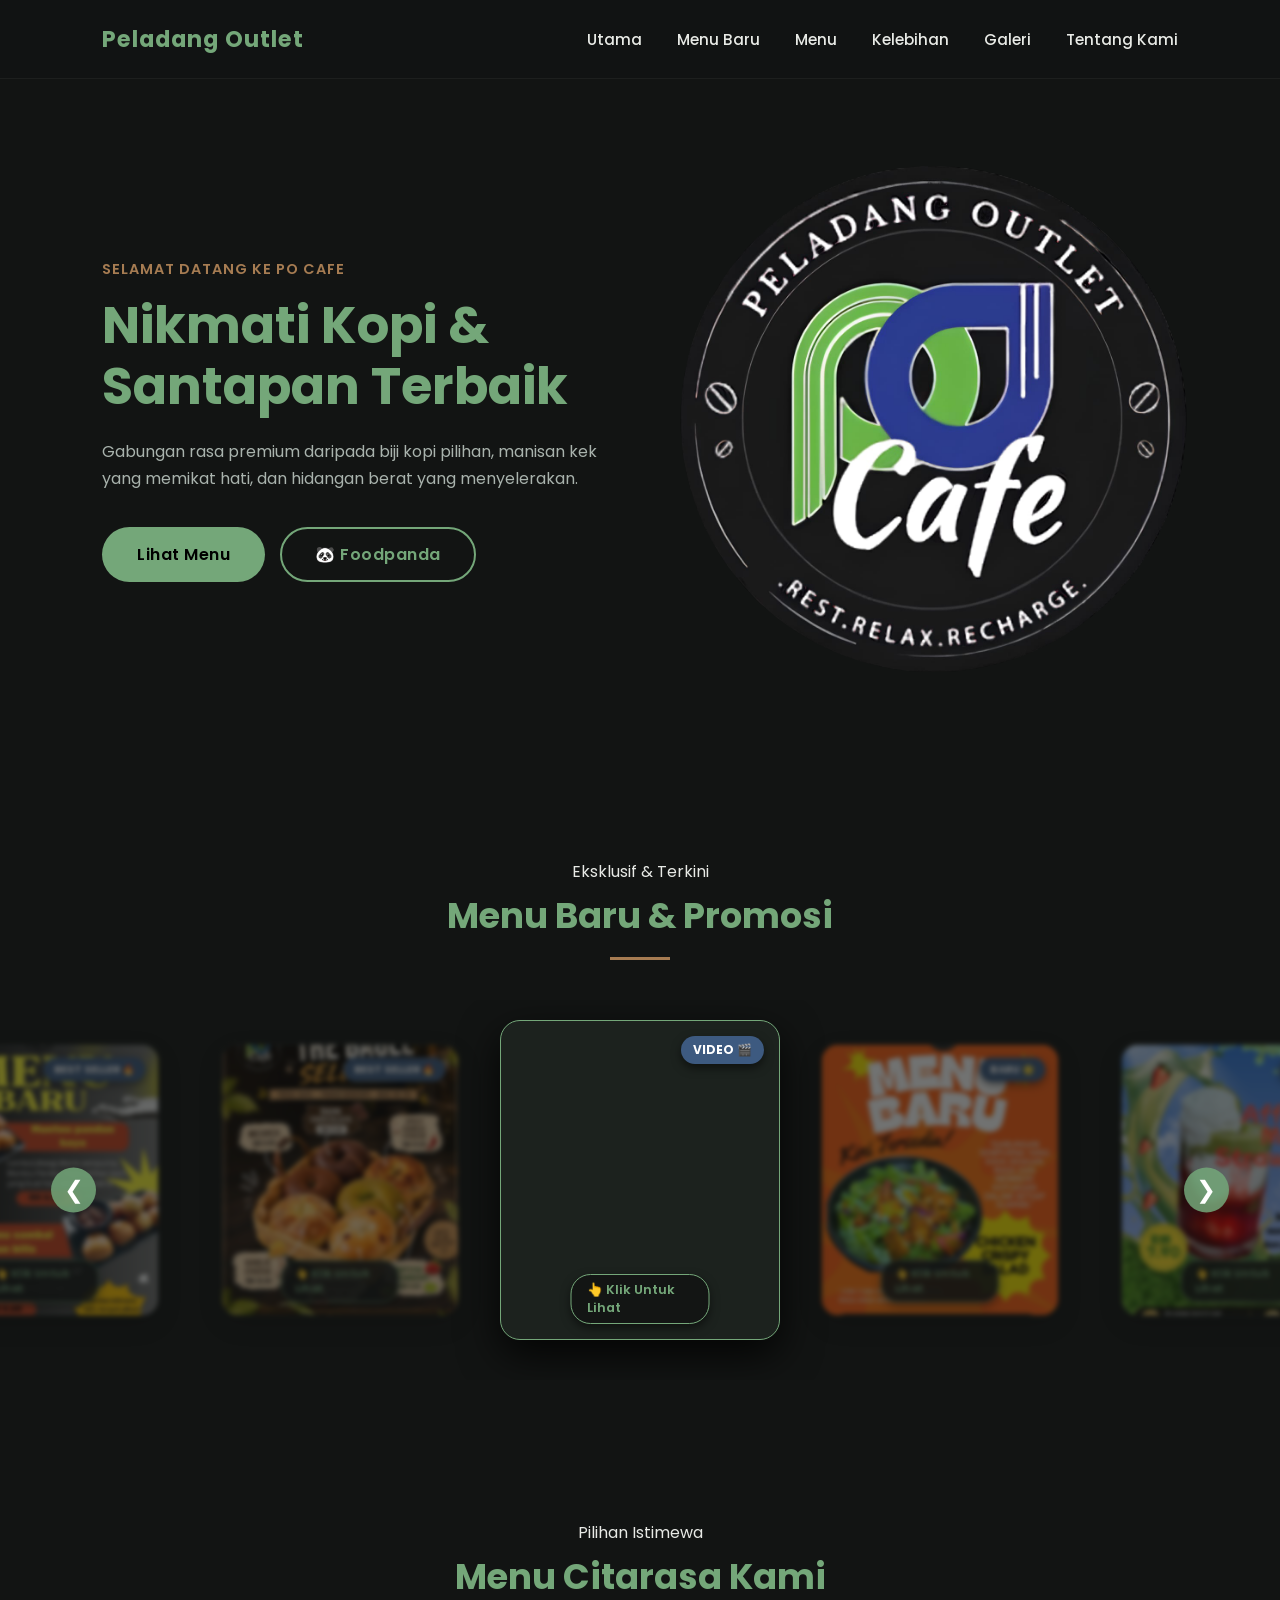
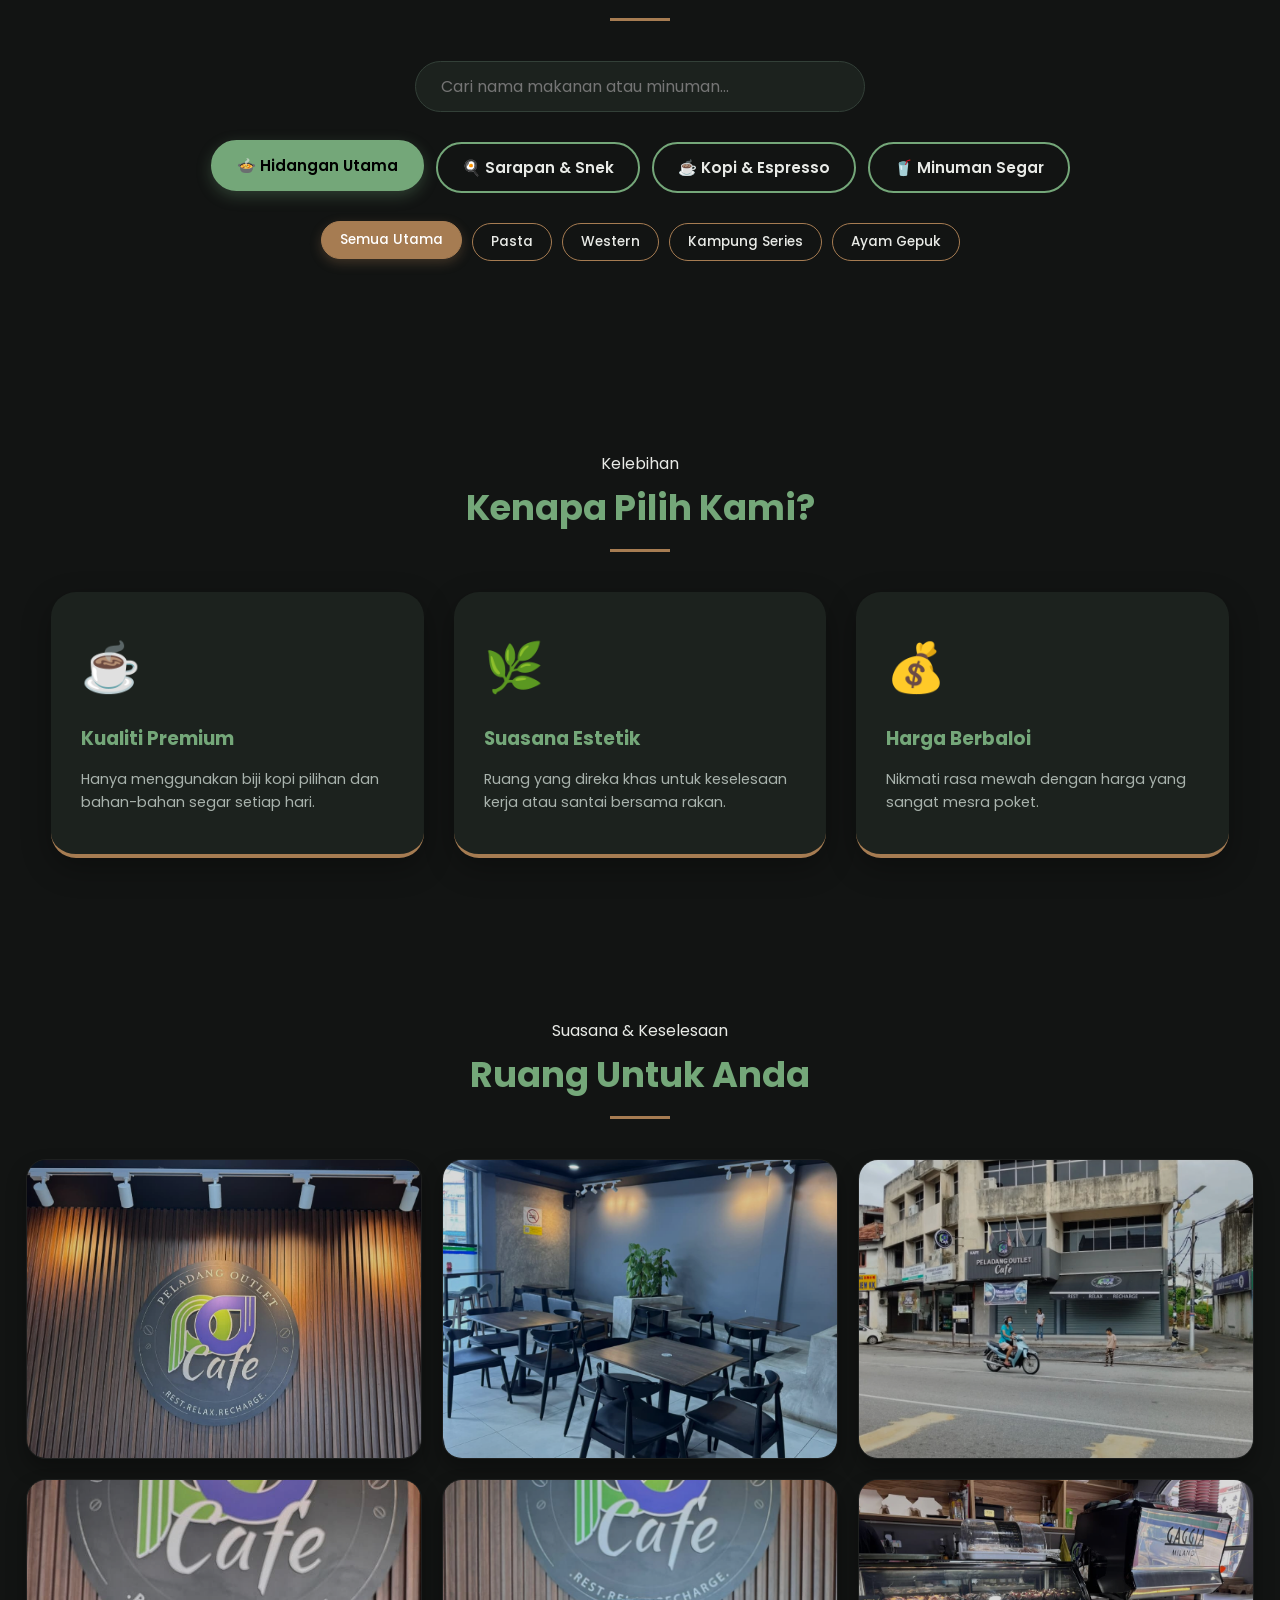
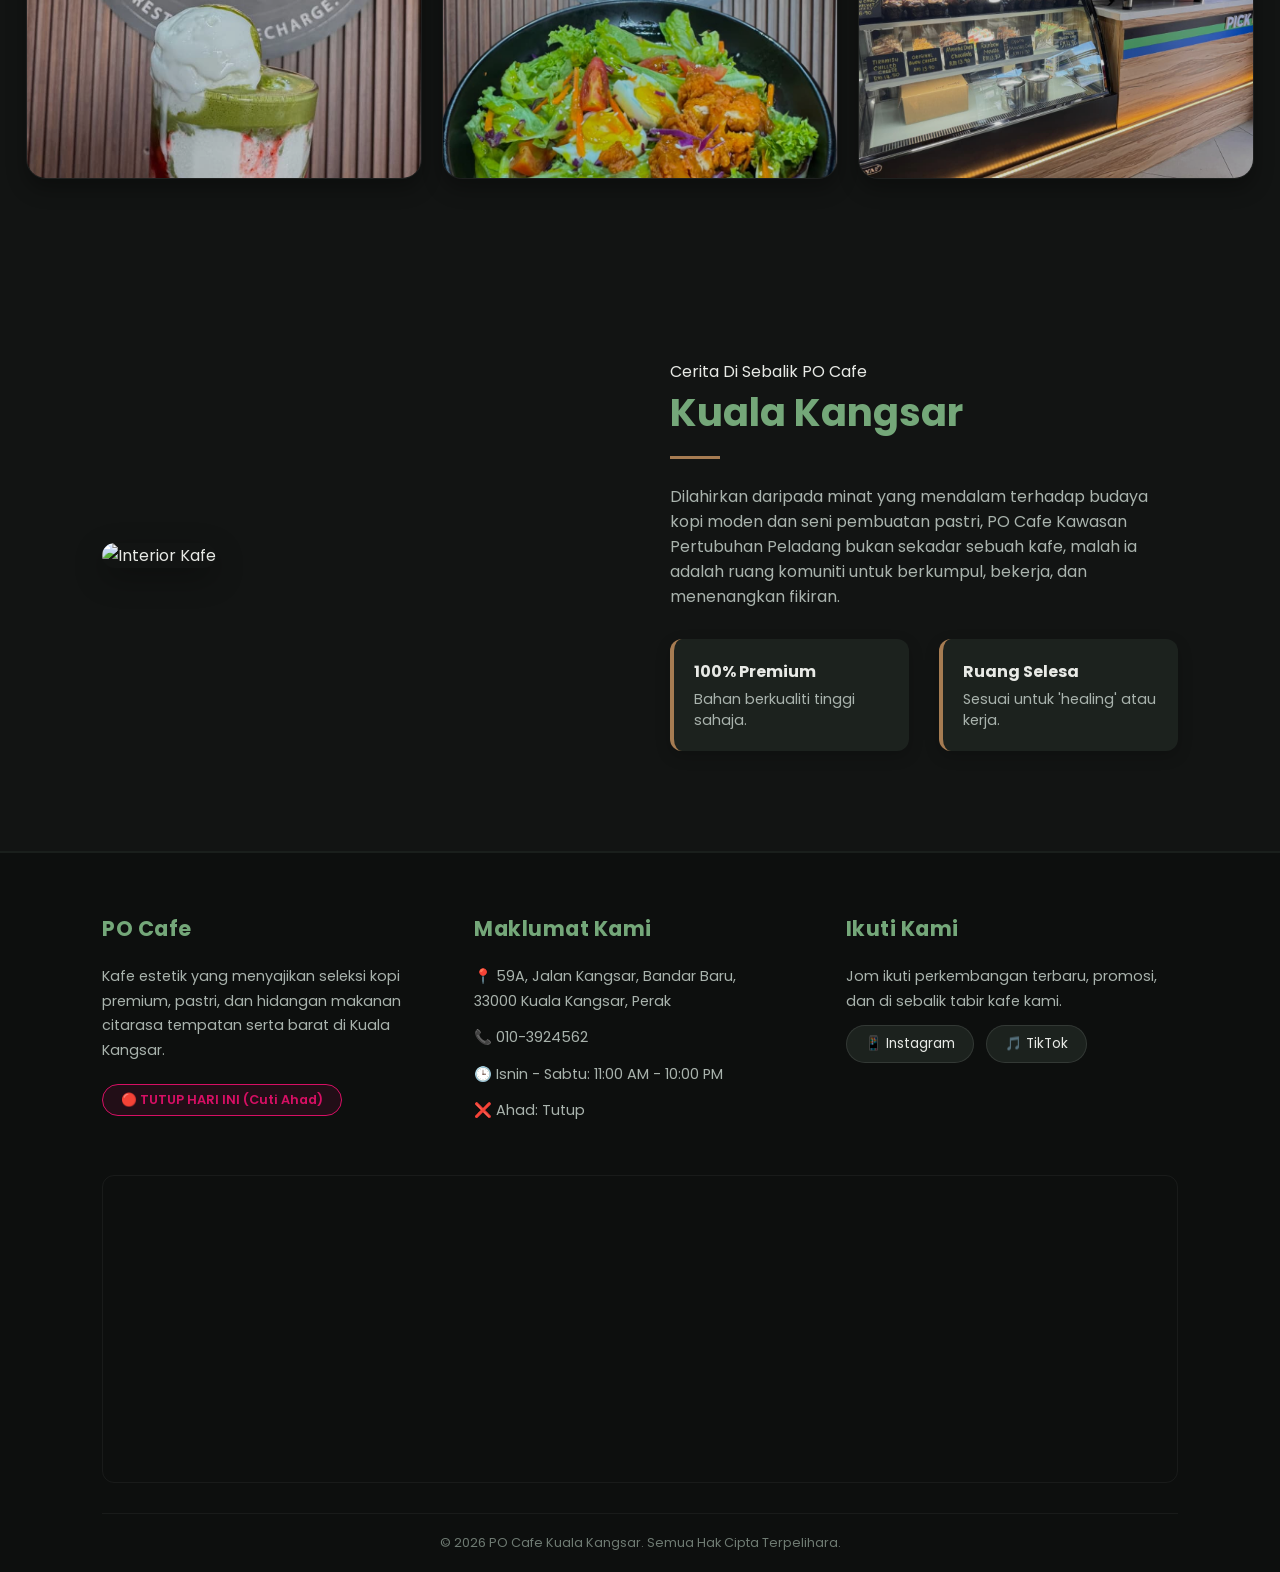
==== commit fa5f8364: "update menu" ====
--- a/index.html
+++ b/index.html
@@ -302,8 +302,8 @@
                             <p class="price">RM 5.90</p>
                         </div>
                     </div>
-                    <div class="menu-card" data-media-type="image" data-media-src="Bahan/breakfastcrispy.jpeg">
-                        <div class="card-img-wrapper"><img src="Bahan/breakfastcrispy.jpeg" alt="Nasi Lemak Ayam Crispy"></div>
+                    <div class="menu-card" data-media-type="image" data-media-src="BahanBaru/nasilemakcrispy.jpeg">
+                        <div class="card-img-wrapper"><img src="BahanBaru/nasilemakcrispy.jpeg" alt="Nasi Lemak Ayam Crispy"></div>
                         <div class="card-info">
                             <h3>Nasi Lemak Ayam Crispy</h3>
                             <p class="desc">Nasi lemak lengkap bersama ayam goreng crispy.</p>
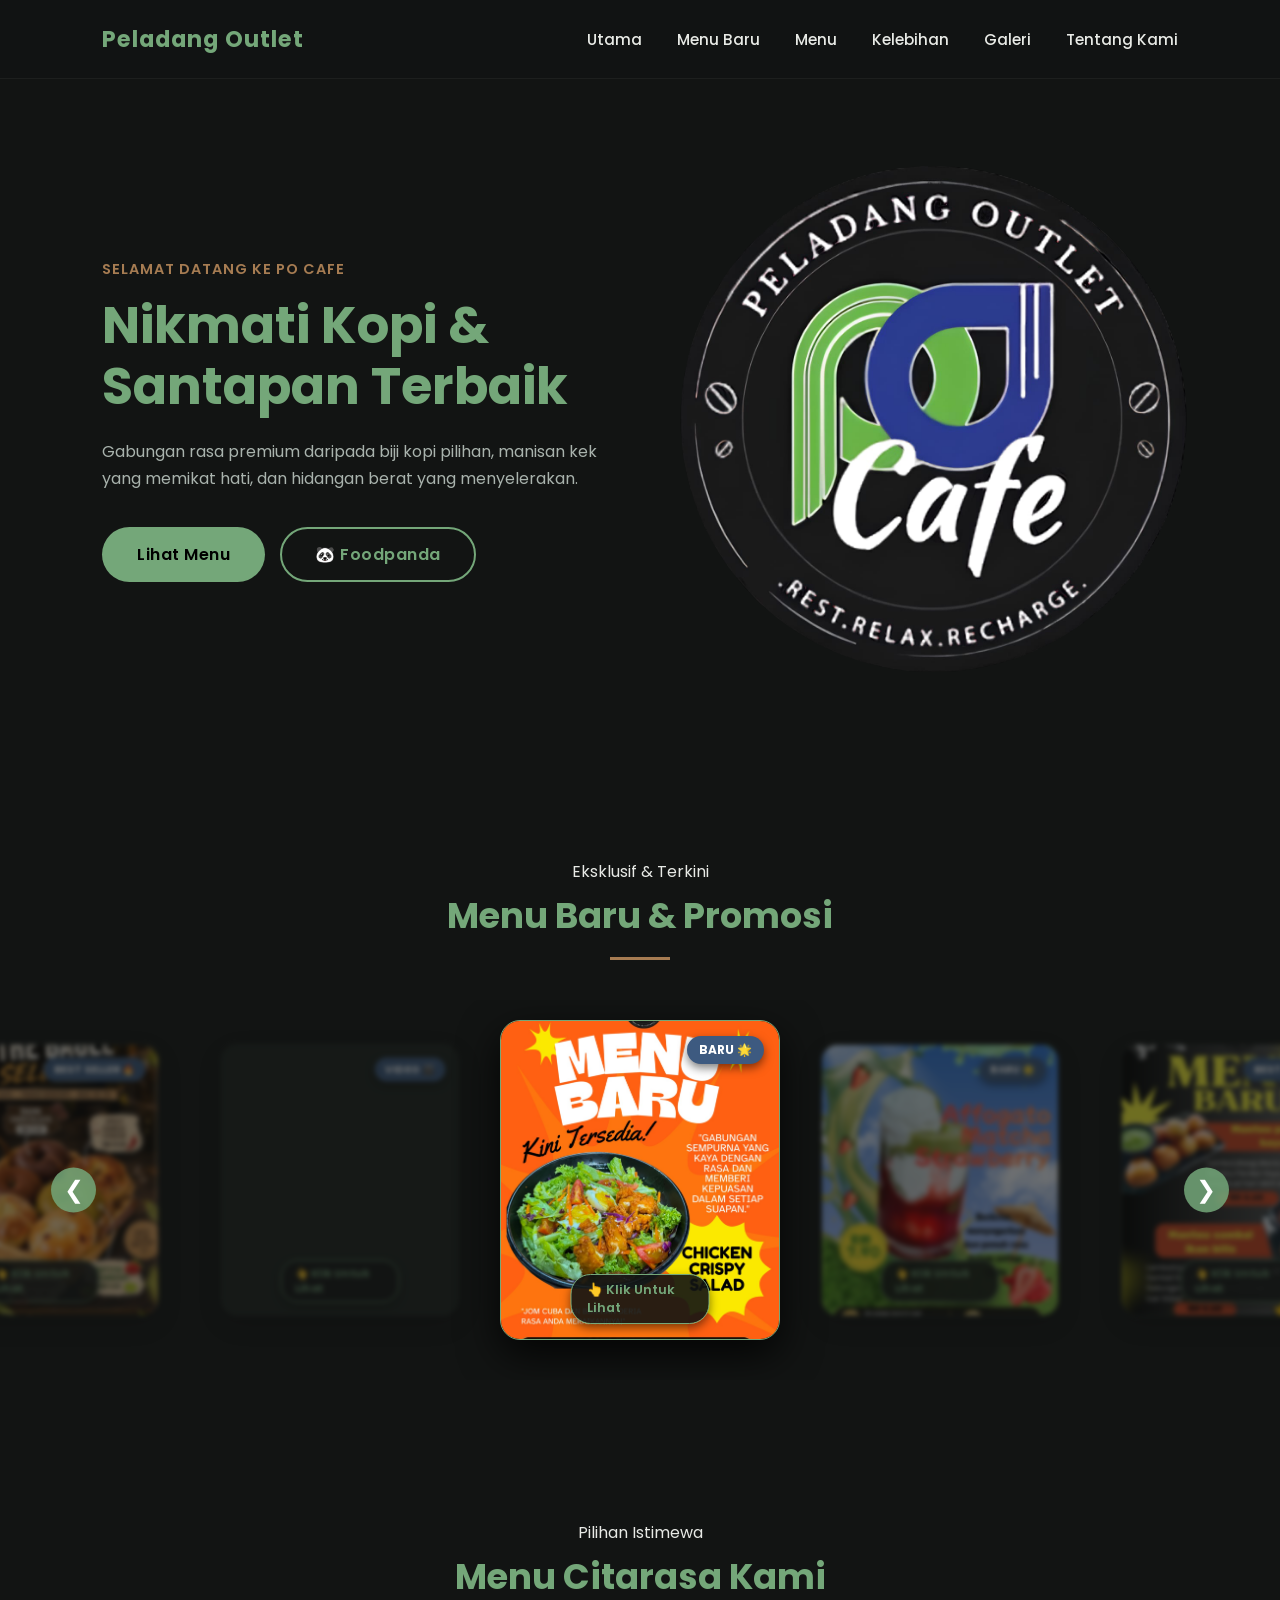
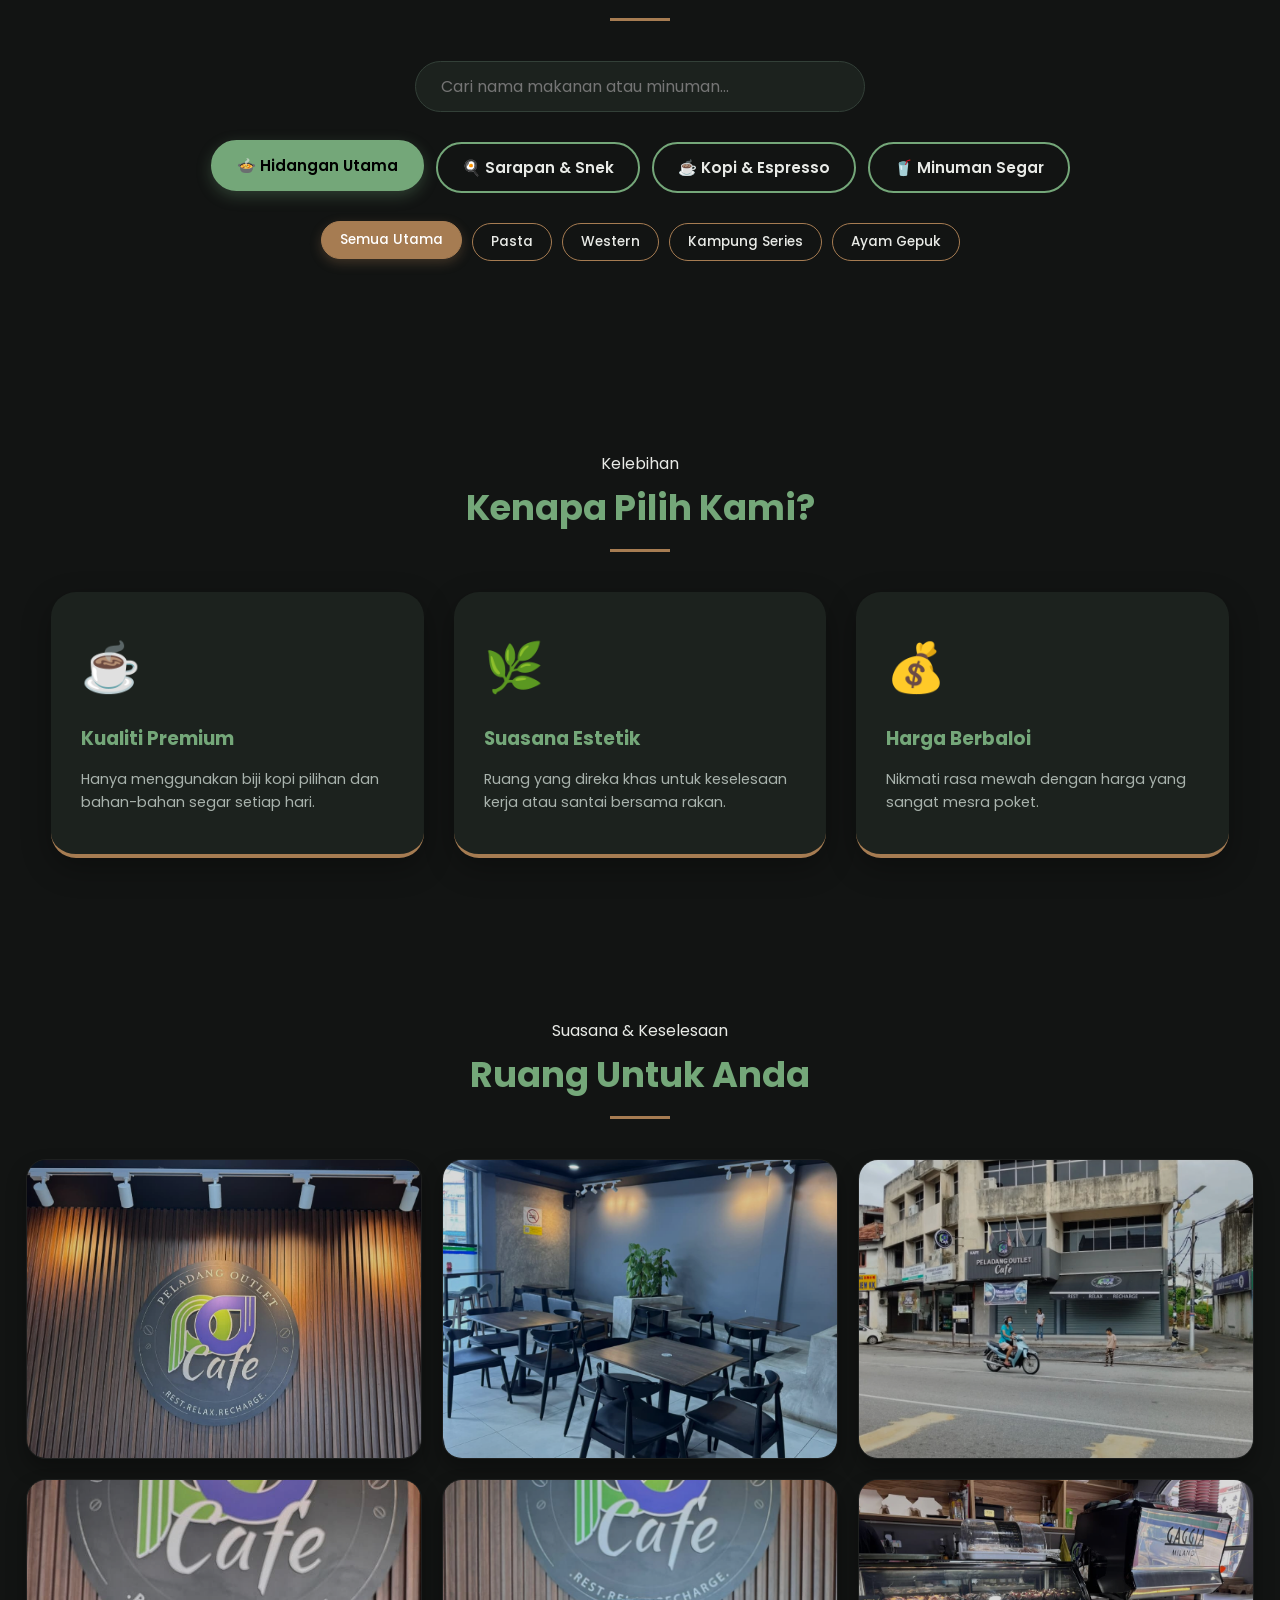
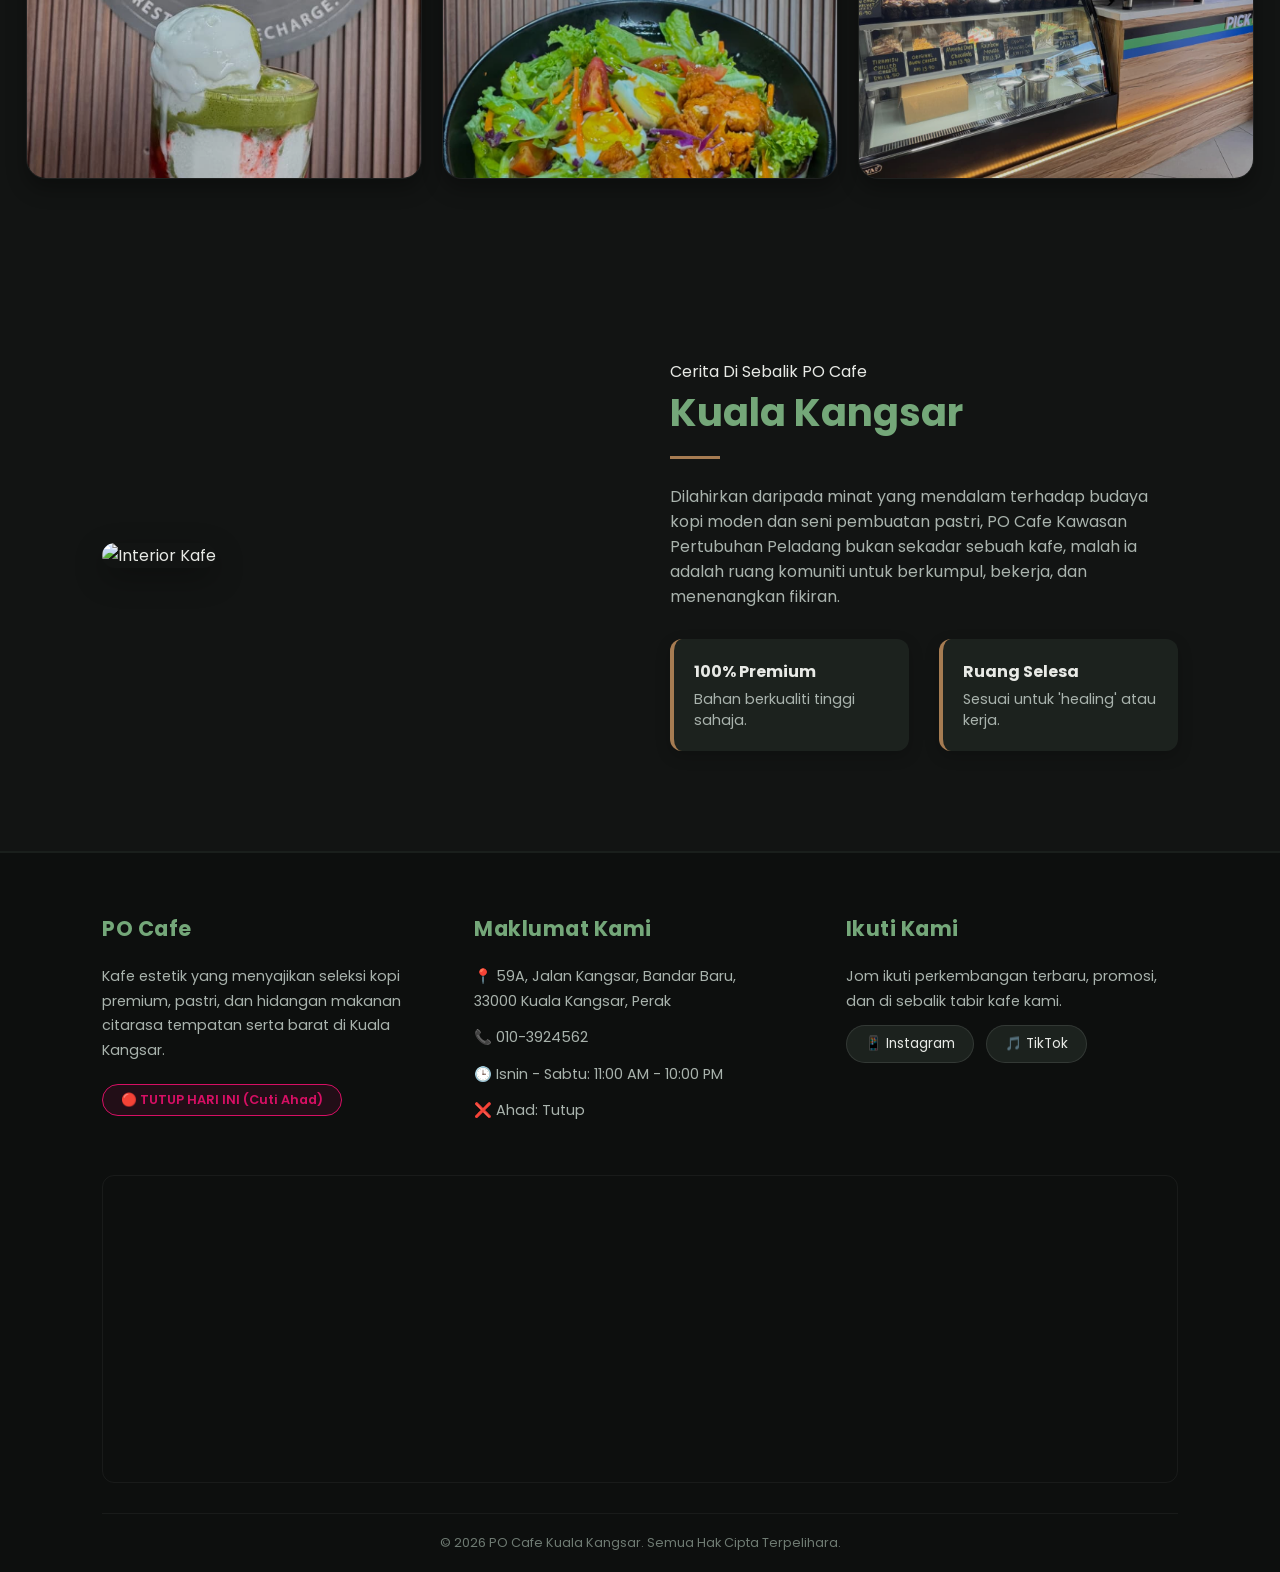
==== commit c44ebdbb: "update minuman" ====
--- a/index.html
+++ b/index.html
@@ -148,7 +148,7 @@
             <div class="sub-section" id="sub-pasta">
                 <h3 class="category-heading">Pasta Istimewa</h3>
                 <div class="menu-grid">
-                    <div class="menu-card" data-media-type="image" data-media-src="Bahan/pastabolonis.webp">
+                    <div class="menu-card" data-media-type="image" data-media-src="BahanBaru/pastabolonis.jpeg">
                         <div class="card-img-wrapper"><img src="BahanBaru/pastabolonis.jpeg" alt="Beef Bolognese"></div>
                         <div class="card-info">
                             <h3>Beef Bolognese</h3>
@@ -156,7 +156,7 @@
                             <p class="price">RM 14.90</p>
                         </div>
                     </div>
-                    <div class="menu-card" data-media-type="image" data-media-src="Bahan/pastacreamy.webp">
+                    <div class="menu-card" data-media-type="image" data-media-src="BahanBaru/pastacreamy.jpeg">
                         <div class="card-img-wrapper"><img src="BahanBaru/pastacreamy.jpeg" alt="Creamy Chicken Spaghetti"></div>
                         <div class="card-info">
                             <h3>Creamy Chicken Spaghetti</h3>
@@ -164,7 +164,7 @@
                             <p class="price">RM 14.90</p>
                         </div>
                     </div>
-                    <div class="menu-card" data-media-type="image" data-media-src="Bahan/pastarustik.webp">
+                    <div class="menu-card" data-media-type="image" data-media-src="BahanBaru/pastarustic.jpeg">
                         <div class="card-img-wrapper"><img src="BahanBaru/pastarustic.jpeg" alt="Rustic Garlic Shrimp Spaghetti"></div>
                         <div class="card-info">
                             <h3>Rustic Garlic Shrimp</h3>
@@ -232,7 +232,7 @@
                             <p class="price">RM 7.90</p>
                         </div>
                     </div>
-                    <div class="menu-card" data-media-type="image" data-media-src="Bahan/kampungchicken.jpeg">
+                    <div class="menu-card" data-media-type="image" data-media-src="BahanBaru/nasichickenchop.jpeg">
                         <div class="card-img-wrapper"><img src="BahanBaru/nasichickenchop.jpeg" alt="Nasi Goreng Chicken Chop"></div>
                         <div class="card-info">
                             <h3>Nasi Goreng Chicken Chop</h3>
@@ -246,7 +246,7 @@
             <div class="sub-section" id="sub-gepuk">
                 <h3 class="category-heading">Ayam Gepuk Berapi</h3>
                 <div class="menu-grid">
-                    <div class="menu-card" data-media-type="image" data-media-src="Bahan/ayamgepuk.jpeg">
+                    <div class="menu-card" data-media-type="image" data-media-src="BahanBaru/ayamgepuk.jpeg">
                         <div class="card-img-wrapper"><img src="BahanBaru/ayamgepuk.jpeg" alt="Nasi Ayam Gepuk Original"></div>
                         <div class="card-info">
                             <h3>Nasi Ayam Gepuk Original</h3>
@@ -254,7 +254,7 @@
                             <p class="price">RM 14.50</p>
                         </div>
                     </div>
-                    <div class="menu-card" data-media-type="image" data-media-src="Bahan/ayamgepuk.jpeg">
+                    <div class="menu-card" data-media-type="image" data-media-src="BahanBaru/ayamgepukcrispy.jpeg">
                         <div class="card-img-wrapper"><img src="BahanBaru/ayamgepukcrispy.jpeg" alt="Nasi Ayam Gepuk Crispy"></div>
                         <div class="card-info">
                             <h3>Nasi Ayam Gepuk Crispy</h3>
@@ -262,7 +262,7 @@
                             <p class="price">RM 15.50</p>
                         </div>
                     </div>
-                    <div class="menu-card" data-media-type="image" data-media-src="Bahan/ayamgepuk.jpeg">
+                    <div class="menu-card" data-media-type="image" data-media-src="BahanBaru/ayamgepuk.jpeg">
                         <div class="card-img-wrapper"><img src="BahanBaru/ayamgepuk.jpeg" alt="Set Nasi Ayam Gepuk"></div>
                         <div class="card-info">
                             <h3>Set Nasi Ayam Gepuk</h3>
@@ -294,7 +294,7 @@
                             <p class="price">RM 3.00</p>
                         </div>
                     </div>
-                    <div class="menu-card" data-media-type="image" data-media-src="Bahan/breakfastlemak.jpeg">
+                    <div class="menu-card" data-media-type="image" data-media-src="BahanBaru/nasilemak.jpeg">
                         <div class="card-img-wrapper"><img src="BahanBaru/nasilemak.jpeg" alt="Nasi Lemak Telur Mata"></div>
                         <div class="card-info">
                             <h3>Nasi Lemak Telur Mata</h3>
@@ -348,7 +348,7 @@
                             <p class="price">RM 9.30</p>
                         </div>
                     </div>
-                    <div class="menu-card" data-media-type="image" data-media-src="Bahan/extranasi.jpeg">
+                    <div class="menu-card" data-media-type="image" data-media-src="BahanBaru/extranasi.jpeg">
                         <div class="card-img-wrapper"><img src="BahanBaru/extranasi.jpeg" alt="Nasi"></div>
                         <div class="card-info">
                             <h3>Nasi Putih</h3>
@@ -380,7 +380,7 @@
                             <p class="price">RM 3.00</p>
                         </div>
                     </div>
-                    <div class="menu-card" data-media-type="image" data-media-src="Bahan/extrattempe.jpeg">
+                    <div class="menu-card" data-media-type="image" data-media-src="BahanBaru/extratempe.jpeg">
                         <div class="card-img-wrapper"><img src="BahanBaru/extratempe.jpeg" alt="Tempe Goreng"></div>
                         <div class="card-info">
                             <h3>Tempe Goreng</h3>
@@ -449,7 +449,7 @@
                             <p class="price">from RM 8.00</p>
                         </div>
                     </div>
-                    <div class="menu-card" data-media-type="image" data-media-src="Bahan/coffe.jpeg">
+                    <div class="menu-card" data-media-type="image" data-media-src="BahanBaru/coffe.jpeg">
                         <div class="card-img-wrapper"><img src="BahanBaru/coffe.jpeg" alt="Latte"></div>
                         <div class="card-info">
                             <h3>Latte</h3>
@@ -457,7 +457,7 @@
                             <p class="price">from RM 9.00</p>
                         </div>
                     </div>
-                    <div class="menu-card" data-media-type="image" data-media-src="Bahan/coffecapucino.jpeg">
+                    <div class="menu-card" data-media-type="image" data-media-src="BahanBaru/coffecapucino.jpeg">
                         <div class="card-img-wrapper"><img src="BahanBaru/coffecapucino.jpeg" alt="Cappuccino"></div>
                         <div class="card-info">
                             <h3>Cappuccino</h3>
@@ -465,7 +465,7 @@
                             <p class="price">from RM 9.00</p>
                         </div>
                     </div>
-                    <div class="menu-card" data-media-type="image" data-media-src="Bahan/noncoklat.jpeg">
+                    <div class="menu-card" data-media-type="image" data-media-src="BahanBaru/chocolate.jpeg">
                         <div class="card-img-wrapper"><img src="BahanBaru/chocolate.jpeg" alt="Mocha"></div>
                         <div class="card-info">
                             <h3>Mocha</h3>
@@ -473,7 +473,7 @@
                             <p class="price">from RM 12.00</p>
                         </div>
                     </div>
-                    <div class="menu-card" data-media-type="image" data-media-src="Bahan/coffe.jpeg">
+                    <div class="menu-card" data-media-type="image" data-media-src="BahanBaru/coffe.jpeg">
                         <div class="card-img-wrapper"><img src="BahanBaru/coffe.jpeg" alt="Vanilla Latte"></div>
                         <div class="card-info">
                             <h3>Vanilla Latte</h3>
@@ -481,7 +481,7 @@
                             <p class="price">from RM 13.00</p>
                         </div>
                     </div>
-                    <div class="menu-card" data-media-type="image" data-media-src="Bahan/coffe.jpeg">
+                    <div class="menu-card" data-media-type="image" data-media-src="BahanBaru/coffe.jpeg">
                         <div class="card-img-wrapper"><img src="BahanBaru/coffe.jpeg" alt="Caramel Latte"></div>
                         <div class="card-info">
                             <h3>Caramel Latte</h3>
@@ -489,7 +489,7 @@
                             <p class="price">from RM 13.00</p>
                         </div>
                     </div>
-                    <div class="menu-card" data-media-type="image" data-media-src="Bahan/coffe.jpeg">
+                    <div class="menu-card" data-media-type="image" data-media-src="BahanBaru/coffe.jpeg">
                         <div class="card-img-wrapper"><img src="BahanBaru/coffe.jpeg" alt="Hazelnut Latte"></div>
                         <div class="card-info">
                             <h3>Hazelnut Latte</h3>
@@ -497,7 +497,7 @@
                             <p class="price">from RM 13.00</p>
                         </div>
                     </div>
-                    <div class="menu-card" data-media-type="image" data-media-src="Bahan/coffe.jpeg">
+                    <div class="menu-card" data-media-type="image" data-media-src="BahanBaru/coffe.jpeg">
                         <div class="card-img-wrapper"><img src="BahanBaru/coffe.jpeg" alt="Roasted Hazelnut"></div>
                         <div class="card-info">
                             <h3>Roasted Hazelnut</h3>
@@ -505,7 +505,7 @@
                             <p class="price">from RM 13.00</p>
                         </div>
                     </div>
-                    <div class="menu-card" data-media-type="image" data-media-src="Bahan/coffe.jpeg">
+                    <div class="menu-card" data-media-type="image" data-media-src="Bahan/Barucoffe.jpeg">
                         <div class="card-img-wrapper"><img src="BahanBaru/coffe.jpeg" alt="Salted Caramel"></div>
                         <div class="card-info">
                             <h3>Salted Caramel</h3>
@@ -513,7 +513,7 @@
                             <p class="price">from RM 13.00</p>
                         </div>
                     </div>
-                    <div class="menu-card" data-media-type="image" data-media-src="Bahan/coffe.jpeg">
+                    <div class="menu-card" data-media-type="image" data-media-src="BahanBaru/coffe.jpeg">
                         <div class="card-img-wrapper"><img src="BahanBaru/coffe.jpeg" alt="Tiramisu"></div>
                         <div class="card-info">
                             <h3>Tiramisu</h3>
@@ -521,7 +521,7 @@
                             <p class="price">from RM 13.00</p>
                         </div>
                     </div>
-                    <div class="menu-card" data-media-type="image" data-media-src="Bahan/coffe.jpeg">
+                    <div class="menu-card" data-media-type="image" data-media-src="BahanBaru/coffe.jpeg">
                         <div class="card-img-wrapper"><img src="BahanBaru/coffe.jpeg" alt="Macadamia Nut"></div>
                         <div class="card-info">
                             <h3>Macadamia Nut</h3>
@@ -529,7 +529,7 @@
                             <p class="price">from RM 13.00</p>
                         </div>
                     </div>
-                    <div class="menu-card" data-media-type="image" data-media-src="Bahan/coffe.jpeg">
+                    <div class="menu-card" data-media-type="image" data-media-src="BahanBaru/coffe.jpeg">
                         <div class="card-img-wrapper"><img src="BahanBaru/coffe.jpeg" alt="Butterscotch"></div>
                         <div class="card-info">
                             <h3>Butterscotch</h3>
@@ -537,7 +537,7 @@
                             <p class="price">from RM 13.00</p>
                         </div>
                     </div>
-                    <div class="menu-card" data-media-type="image" data-media-src="Bahan/coffe.jpeg">
+                    <div class="menu-card" data-media-type="image" data-media-src="BahanBaru/coffe.jpeg">
                         <div class="card-img-wrapper"><img src="BahanBaru/coffe.jpeg" alt="Tofflenut"></div>
                         <div class="card-info">
                             <h3>Tofflenut</h3>
@@ -545,7 +545,7 @@
                             <p class="price">from RM 13.00</p>
                         </div>
                     </div>
-                    <div class="menu-card" data-media-type="image" data-media-src="Bahan/coffespanish.jpeg">
+                    <div class="menu-card" data-media-type="image" data-media-src="BahanBaru/coffespanish.jpeg">
                         <div class="card-img-wrapper"><img src="BahanBaru/coffespanish.jpeg" alt="Spanish Latte"></div>
                         <div class="card-info">
                             <h3>Spanish Latte</h3>
@@ -553,7 +553,7 @@
                             <p class="price">from RM 13.00</p>
                         </div>
                     </div>
-                    <div class="menu-card" data-media-type="image" data-media-src="Bahan/coffemachiato.jpeg">
+                    <div class="menu-card" data-media-type="image" data-media-src="BahanBaru/coffemachiato.jpeg">
                         <div class="card-img-wrapper"><img src="BahanBaru/coffemachiato.jpeg" alt="Caramel Macchiato"></div>
                         <div class="card-info">
                             <h3>Caramel Macchiato</h3>
@@ -678,8 +678,8 @@
             <div class="sub-section" id="sub-non-coffee">
                 <h3 class="category-heading">Non-Coffee & Chocolate</h3>
                 <div class="menu-grid">
-                    <div class="menu-card" data-media-type="image" data-media-src="Bahan/noncoklat.jpeg">
-                        <div class="card-img-wrapper"><img src="Bahan/noncoklat.jpeg" alt="Chocolate"></div>
+                    <div class="menu-card" data-media-type="image" data-media-src="BahanBaru/chocolate.jpeg">
+                        <div class="card-img-wrapper"><img src="BahanBaru/chocolate.jpeg" alt="Chocolate"></div>
                         <div class="card-info">
                             <h3>Chocolate</h3>
                             <p class="desc">Coklat kaya dan berkrim.</p>
@@ -718,16 +718,16 @@
                             <p class="price">RM 3.50</p>
                         </div>
                     </div>
-                    <div class="menu-card" data-media-type="image" data-media-src="Bahan/noncoklat.jpeg">
-                        <div class="card-img-wrapper"><img src="Bahan/noncoklat.jpeg" alt="Vanilla Chocolate"></div>
+                    <div class="menu-card" data-media-type="image" data-media-src="BahanBaru/chocolate.jpeg">
+                        <div class="card-img-wrapper"><img src="BahanBaru/chocolate.jpeg" alt="Vanilla Chocolate"></div>
                         <div class="card-info">
                             <h3>Vanilla Chocolate</h3>
                             <p class="desc">Coklat berperisa vanila.</p>
                             <p class="price">from RM 12.00</p>
                         </div>
                     </div>
-                    <div class="menu-card" data-media-type="image" data-media-src="Bahan/noncoklat.jpeg">
-                        <div class="card-img-wrapper"><img src="Bahan/noncoklat.jpeg" alt="Salted Caramel Chocolate"></div>
+                    <div class="menu-card" data-media-type="image" data-media-src="BahanBaru/chocolate.jpeg">
+                        <div class="card-img-wrapper"><img src="BahanBaru/chocolate.jpeg" alt="Salted Caramel Chocolate"></div>
                         <div class="card-info">
                             <h3>Salted Caramel Choc</h3>
                             <p class="desc">Coklat berkaramel masin.</p>
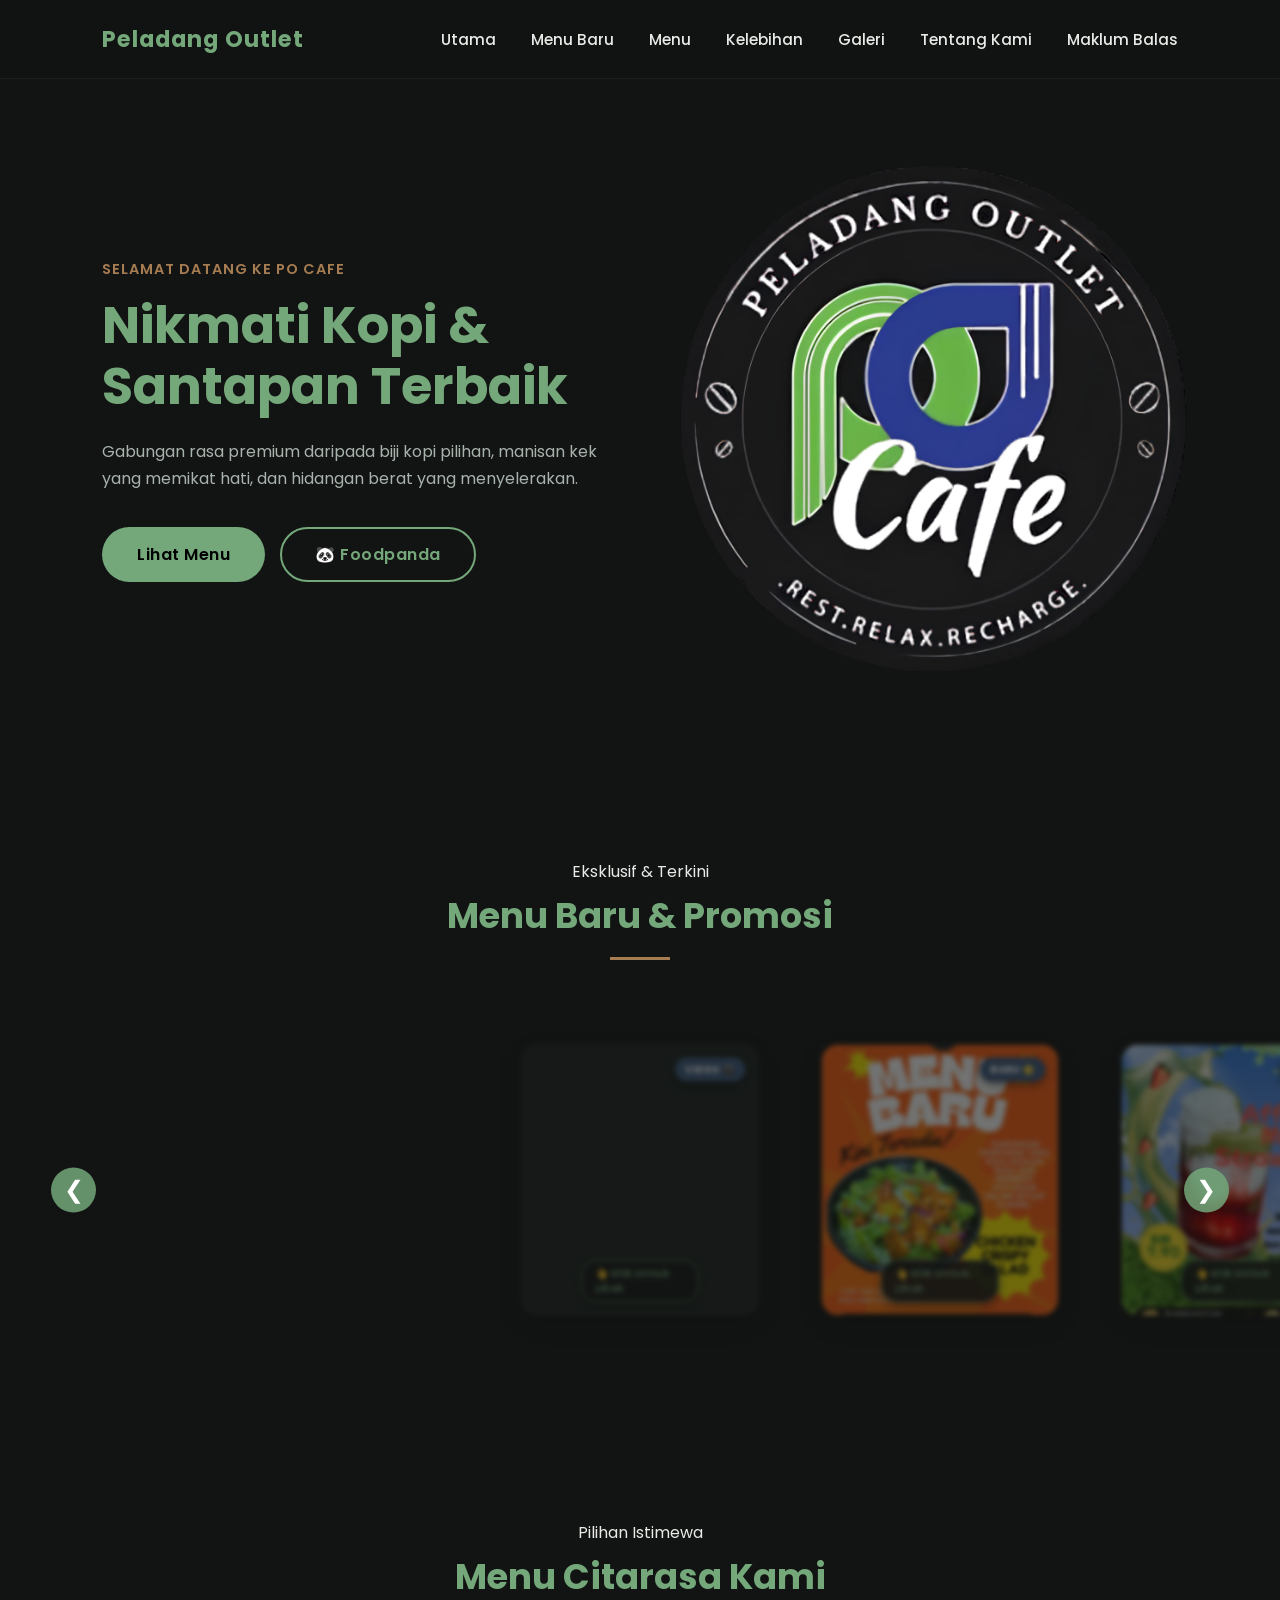
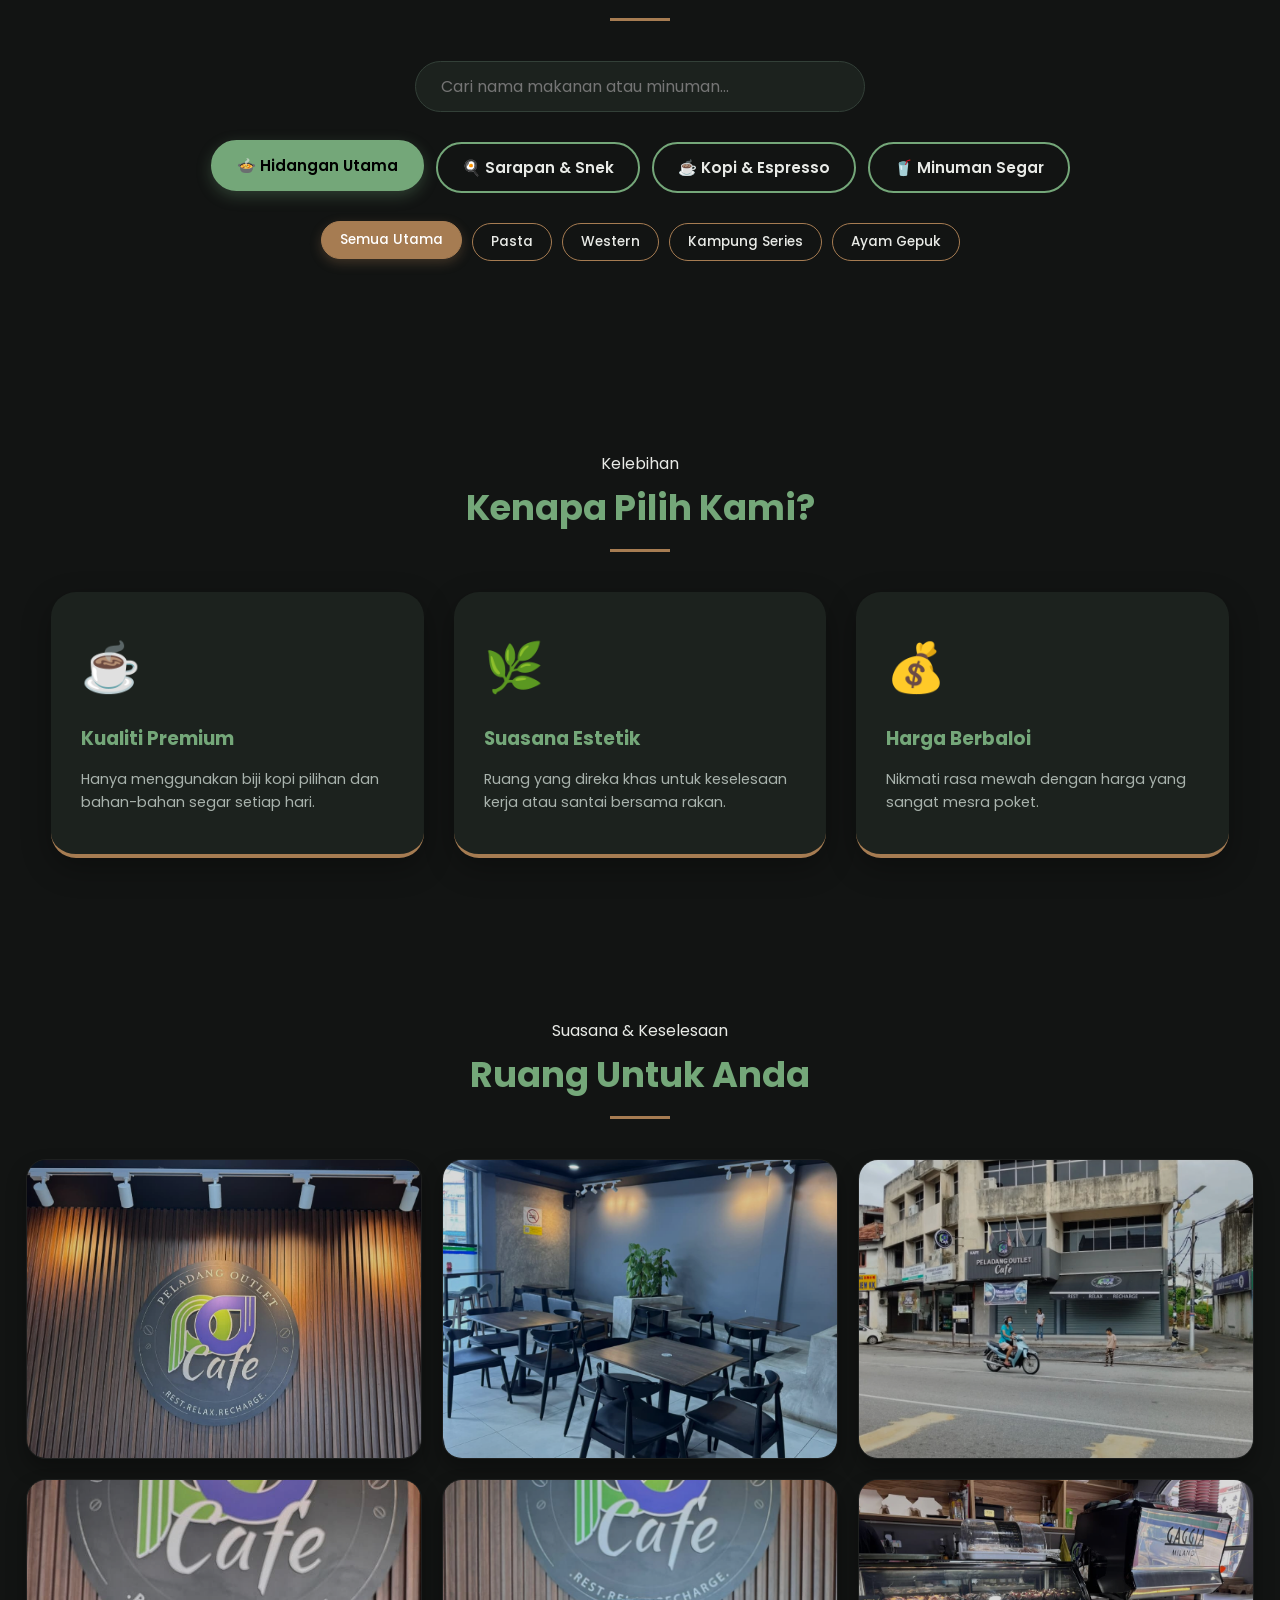
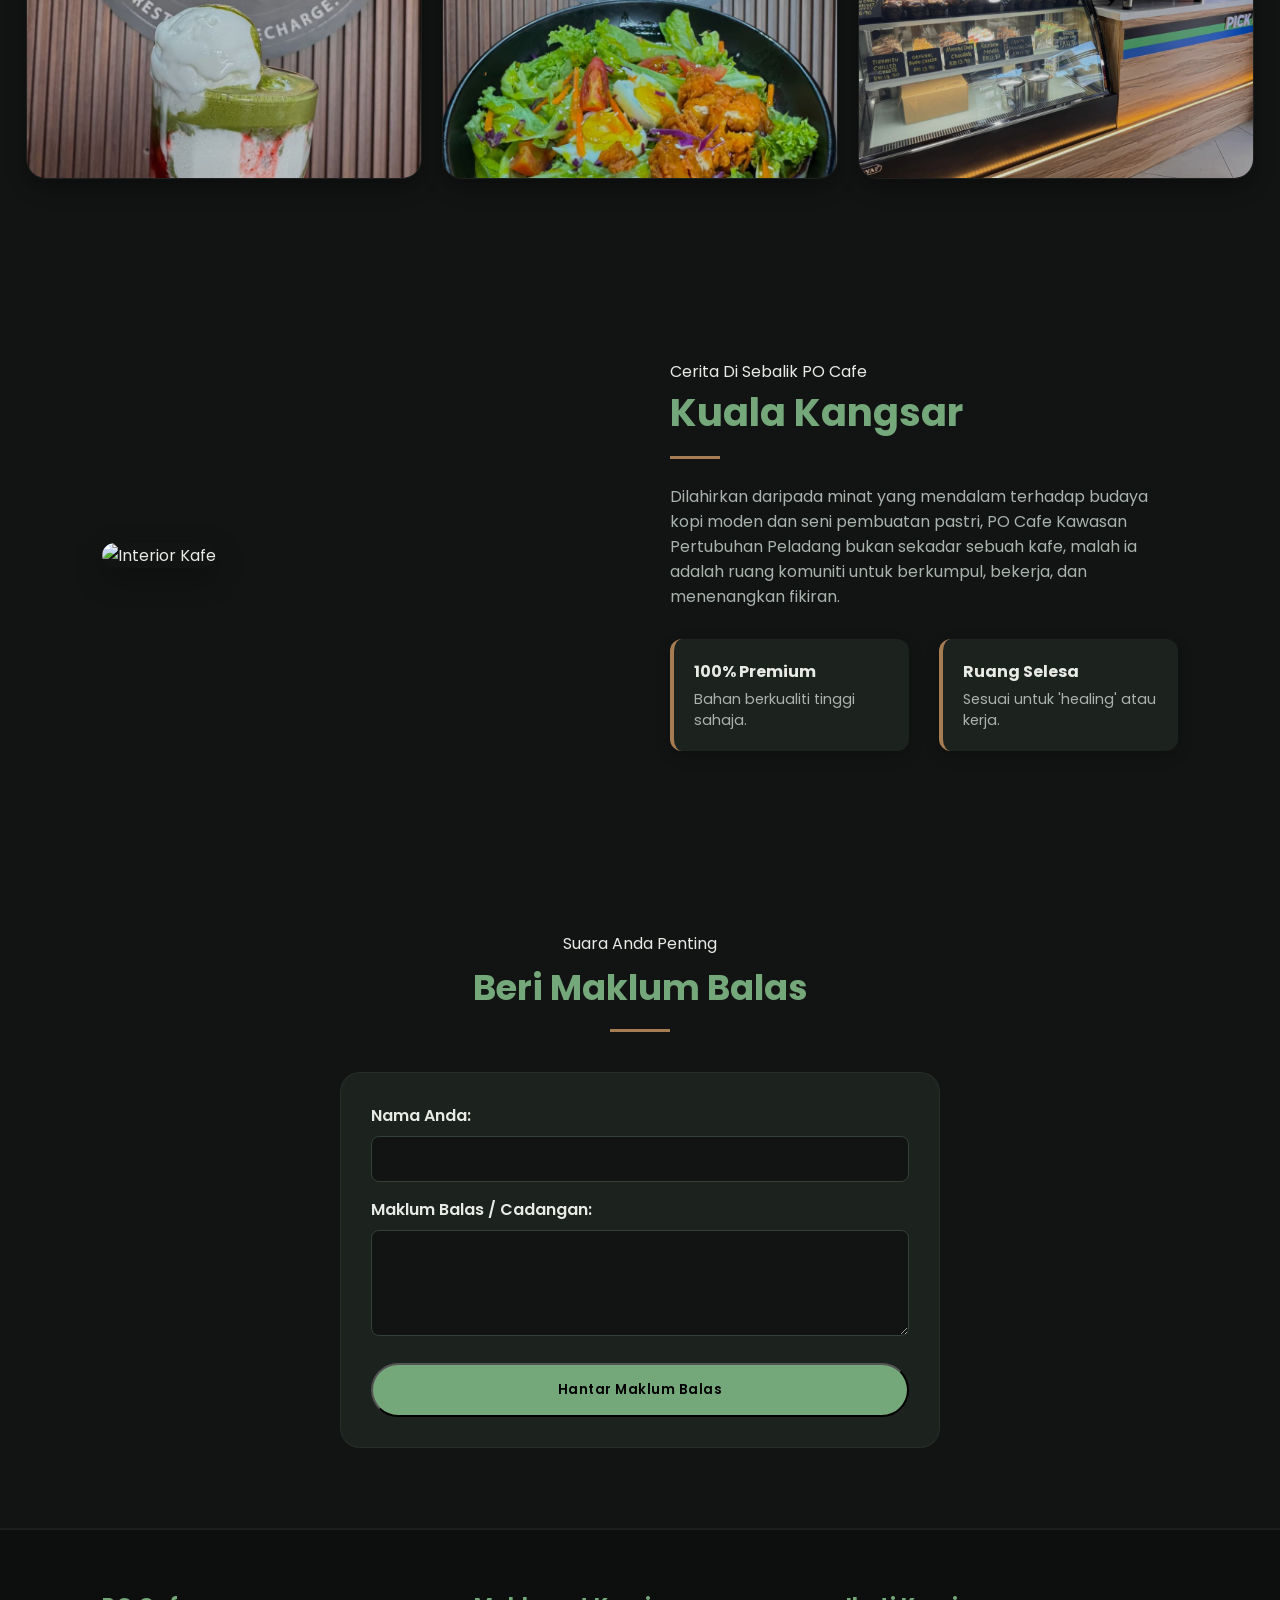
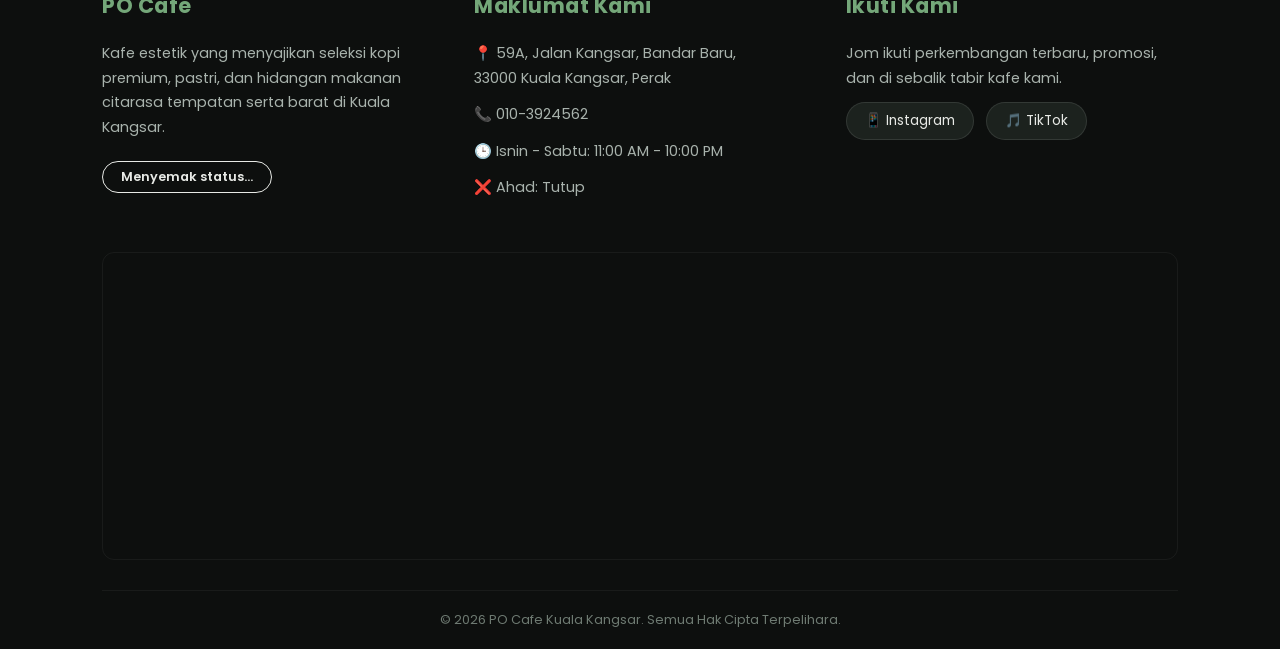
==== commit 935a746d: "update linkan antara admin dan customer" ====
--- a/index.html
+++ b/index.html
@@ -9,6 +9,11 @@
 </head>
 <body>
 
+    <!-- ANNOUNCEMENT BAR DINAMIK (TAMBAHAN TANPA BUANG APA-APA) -->
+    <div id="customer-announcement-bar" style="display: none; background: #74a779; color: #000; text-align: center; padding: 10px; font-weight: 600; font-size: 0.9rem; position: sticky; top: 0; z-index: 3500;">
+        📢 <span id="announcement-content-text"></span>
+    </div>
+
     <nav class="navbar" id="navbar">
         <div class="logo-wrapper">
             <div class="logo">Peladang Outlet</div>
@@ -26,6 +31,7 @@
             <li><a href="#features">Kelebihan</a></li>
             <li><a href="#gallery">Galeri</a></li>
             <li><a href="#about">Tentang Kami</a></li>
+            <li><a href="#feedback-section">Maklum Balas</a></li>
         </ul>
     </nav>
 
@@ -46,7 +52,7 @@
         </div>
     </header>
 
-    <!-- SEKSYEN MENU BARU & PROMOSI -->
+    <!-- SEKSYEN MENU BARU & PROMOSI (ASAL DIKEKALKAN) -->
     <section id="promo" class="promo-section" data-bg="#181c1a">
         <div class="section-title">
             <span>Eksklusif & Terkini</span>
@@ -58,7 +64,7 @@
             <button class="slider-arrow left-arrow">&#10094;</button>
             
             <div class="promo-slider" id="promoSlider">
-                <!-- Kad Promo Video Ayam Gepuk (Tanpa controls, auto loop & tiada kuasa pause) -->
+                <!-- Kad Promo Video Ayam Gepuk -->
                 <div class="promo-card menu-card" data-media-type="video" data-media-src="Bahan/vdoayamgepuk.mp4">
                     <span class="promo-tag-badge">VIDEO 🎬</span>
                     <div class="card-img-wrapper">
@@ -116,7 +122,7 @@
         </div>
     </section>
 
-    <!-- MENU SECTIONS -->
+    <!-- MENU SECTIONS (STRUKTUR ASAL DIKEKALKAN SEPENUHNYA) -->
     <section id="menu" class="menu-section" data-bg="#121413">
         <div class="section-title">
             <span>Pilihan Istimewa</span>
@@ -909,6 +915,26 @@
         </div>
     </section>
 
+    <!-- SEKSYEN MAKLUM BALAS PELANGGAN (TAMBAHAN BAHARU) -->
+    <section id="feedback-section" class="menu-section" data-bg="#121413">
+        <div class="section-title">
+            <span>Suara Anda Penting</span>
+            <h2>Beri Maklum Balas</h2>
+            <div class="line"></div>
+        </div>
+        <div style="max-width: 600px; margin: 0 auto; background: var(--card-bg); padding: 30px; border-radius: 20px; border: 1px solid rgba(255,255,255,0.05);">
+            <form id="customer-feedback-form">
+                <label style="display:block; margin-bottom:8px; font-weight:600;">Nama Anda:</label>
+                <input type="text" id="fb-name" required style="width:100%; padding:12px; border-radius:8px; background:#121413; color:#fff; border:1px solid #334038; margin-bottom:15px; outline:none;">
+                
+                <label style="display:block; margin-bottom:8px; font-weight:600;">Maklum Balas / Cadangan:</label>
+                <textarea id="fb-message" required rows="4" style="width:100%; padding:12px; border-radius:8px; background:#121413; color:#fff; border:1px solid #334038; margin-bottom:20px; outline:none;"></textarea>
+                
+                <button type="submit" class="btn-primary" style="width:100%; text-align:center; cursor:pointer;">Hantar Maklum Balas</button>
+            </form>
+        </div>
+    </section>
+
     <!-- FOOTER -->
     <footer id="contact" class="site-footer">
         <div class="footer-top">
@@ -968,6 +994,6 @@
         </div>
     </div>
 
-    <script src="script.js"></script>
+    <script type="module" src="script.js"></script>
 </body>
 </html>
--- a/style.css
+++ b/style.css
@@ -222,4 +222,21 @@
     .modal-desc { font-size: 0.9rem; margin-bottom: 20px; }
     .modal-price { font-size: 1.3rem; margin-bottom: 20px; padding: 6px 15px; }
     .menu-modal-close { top: 10px; right: 10px; width: 35px; height: 35px; font-size: 2rem;}
-}+}
+
+/* BADGE BAKI STOK & TEMPOH SAH PADA KAD (HANYA MUNCUL JIKA ADA DATA) */
+.card-stock-badge, .card-expiry-badge {
+    position: absolute;
+    left: 15px;
+    background: rgba(0, 0, 0, 0.75);
+    color: #fff;
+    padding: 4px 10px;
+    border-radius: 12px;
+    font-size: 0.7rem;
+    font-weight: 600;
+    z-index: 5;
+    backdrop-filter: blur(4px);
+    border: 1px solid rgba(255,255,255,0.1);
+}
+.card-stock-badge { top: 15px; color: #74a779; }
+.card-expiry-badge { top: 45px; color: #e3a857; }
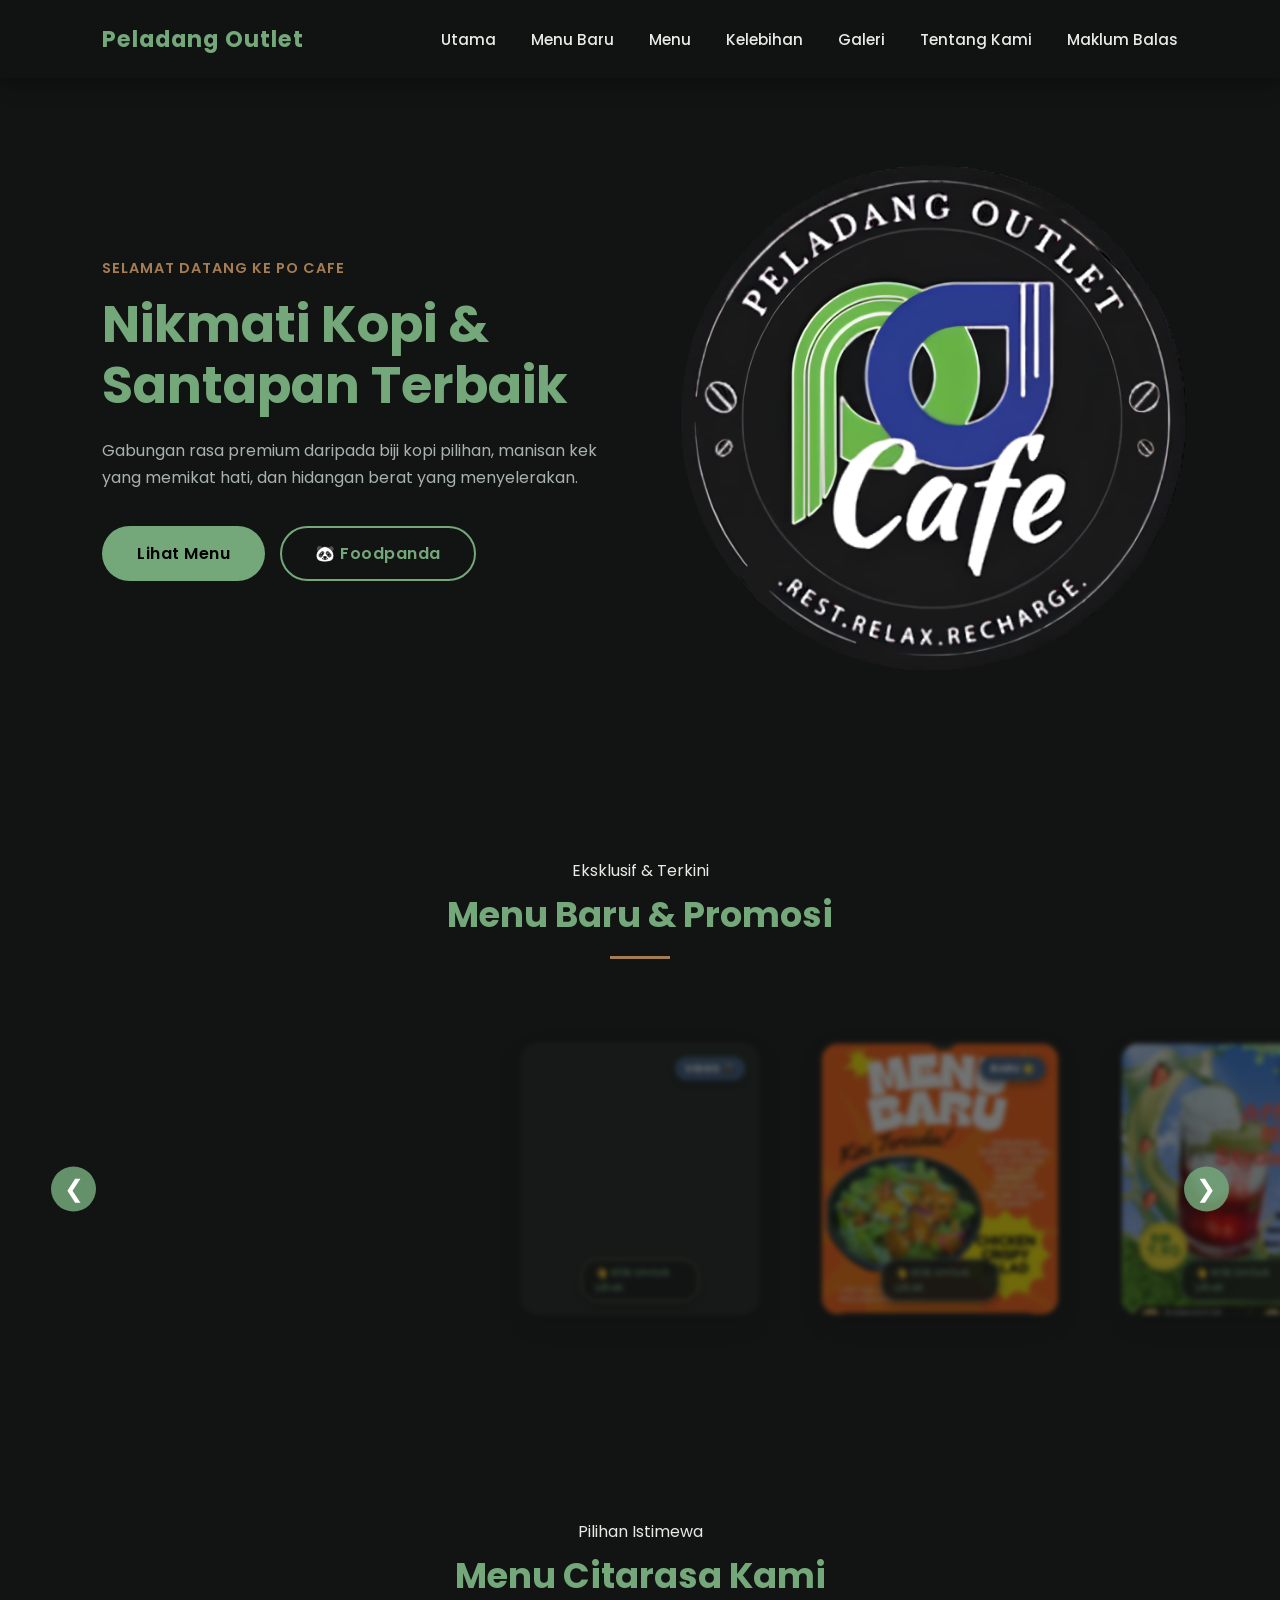
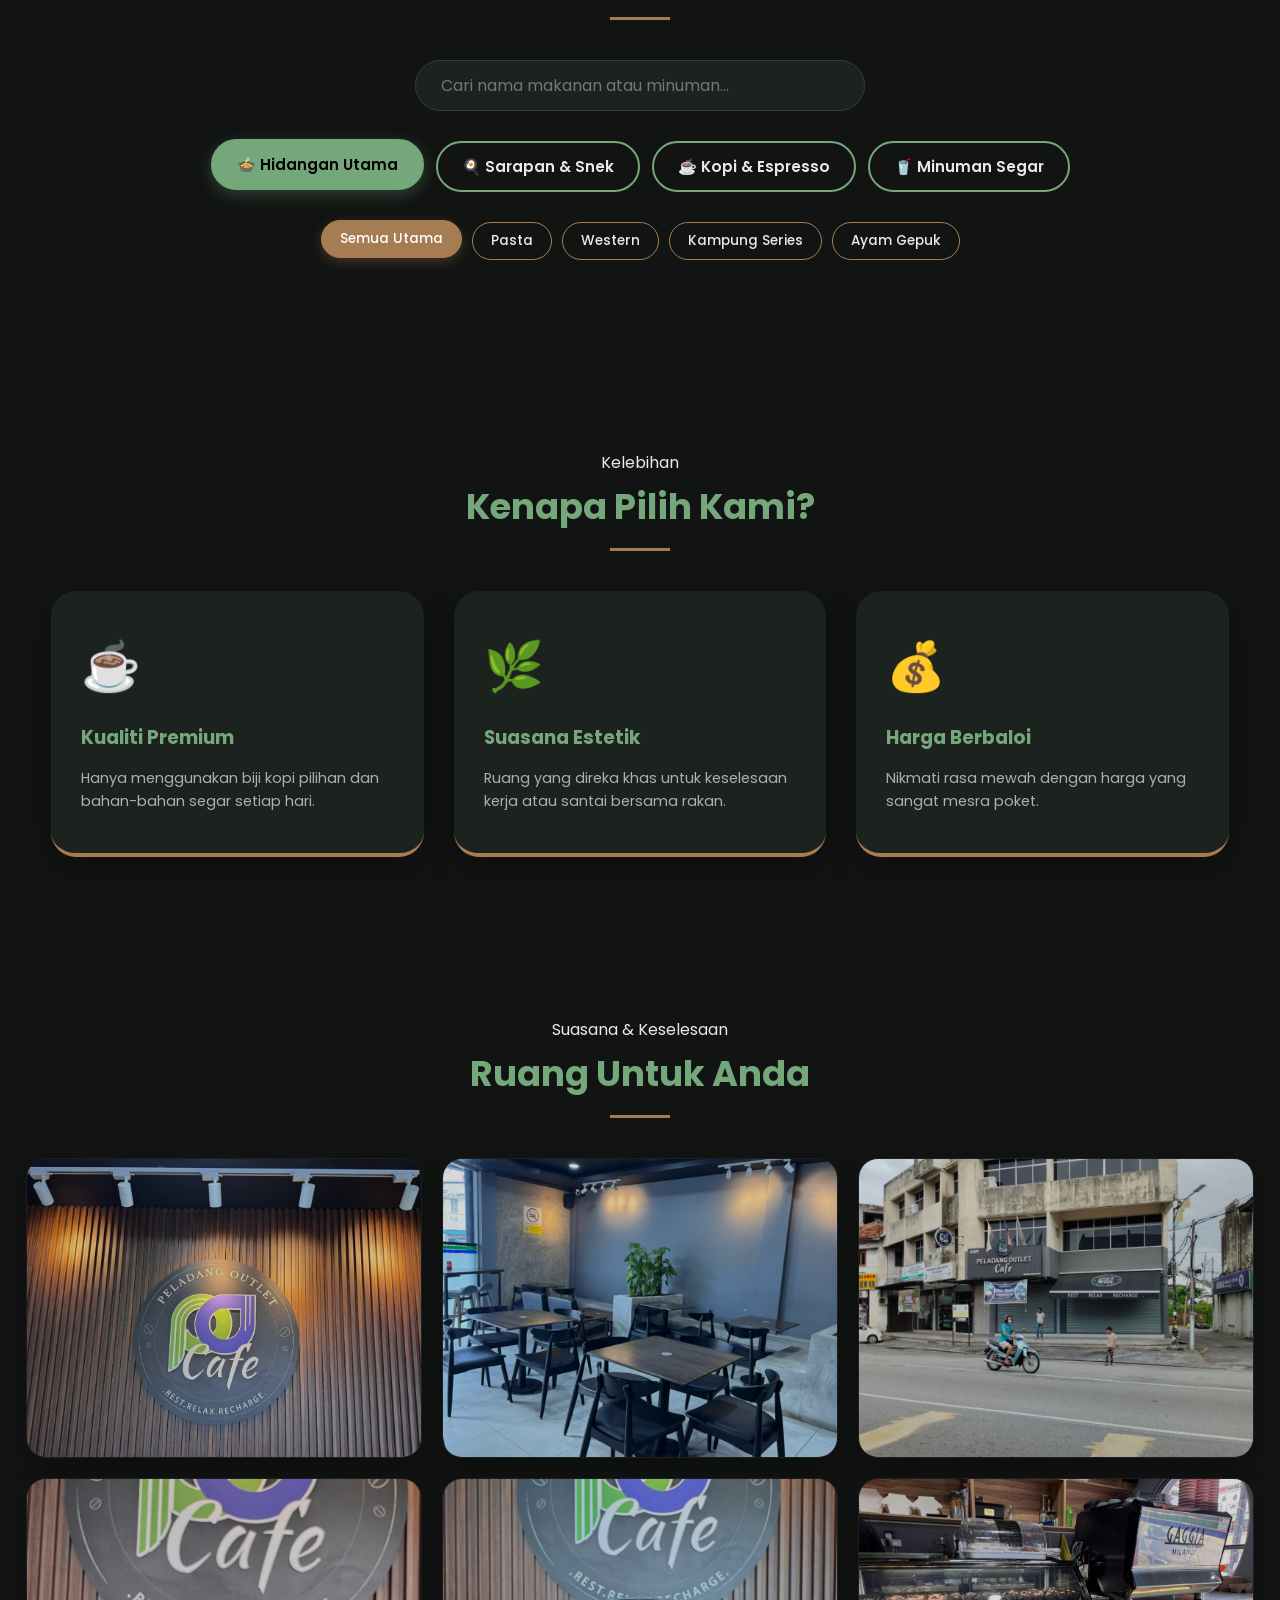
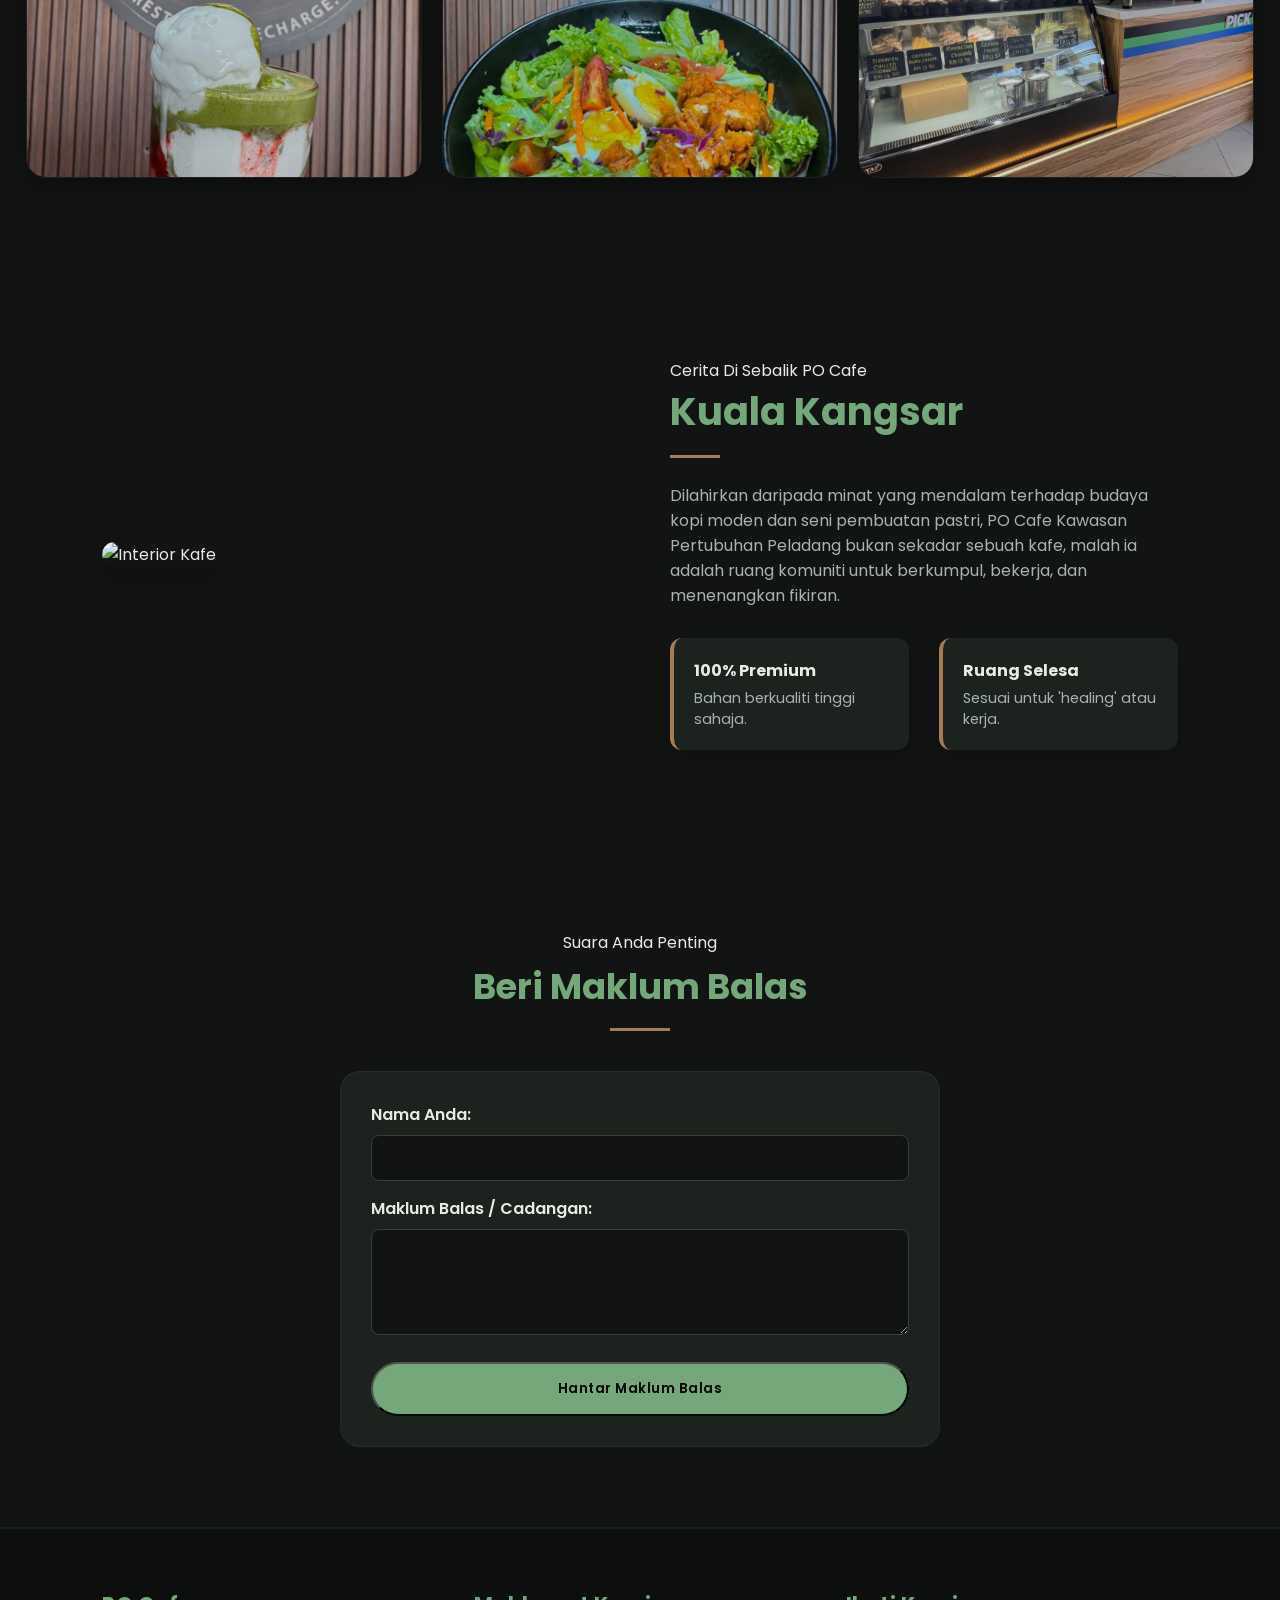
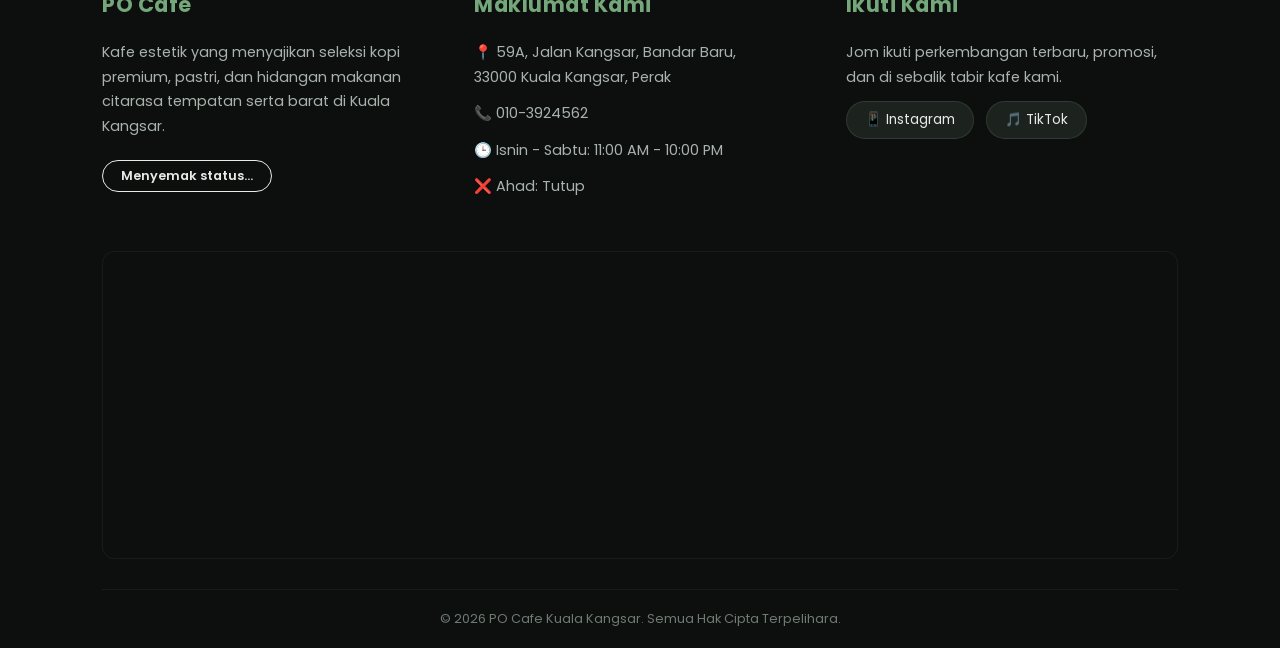
==== commit bbba33eb: "update hampir selesai!" ====
--- a/index.html
+++ b/index.html
@@ -9,32 +9,35 @@
 </head>
 <body>
 
-    <!-- ANNOUNCEMENT BAR DINAMIK (TAMBAHAN TANPA BUANG APA-APA) -->
-    <div id="customer-announcement-bar" style="display: none; background: #74a779; color: #000; text-align: center; padding: 10px; font-weight: 600; font-size: 0.9rem; position: sticky; top: 0; z-index: 3500;">
-        📢 <span id="announcement-content-text"></span>
+<!-- WRAPPER KEKAL ATAS (STICKY) UNTUK NAVBAR & PENGUMUMAN -->
+    <div class="sticky-header-wrap" id="main-header-wrap">
+        <nav class="navbar" id="navbar">
+            <div class="logo-wrapper">
+                <div class="logo">Peladang Outlet</div>
+            </div>
+            <div class="menu-toggle" id="mobile-menu">
+                <span class="bar"></span>
+                <span class="bar"></span>
+                <span class="bar"></span>
+            </div>
+            <ul class="nav-links">
+                <li><a href="#home">Utama</a></li>
+                <li><a href="#promo">Menu Baru</a></li>
+                <li><a href="#menu">Menu</a></li>
+                <li><a href="#features">Kelebihan</a></li>
+                <li><a href="#gallery">Galeri</a></li>
+                <li><a href="#about">Tentang Kami</a></li>
+                <li><a href="#feedback-section">Maklum Balas</a></li>
+            </ul>
+        </nav>
+
+        <!-- ANNOUNCEMENT BAR (DUDUK BAWAH NAVBAR, ANIMASI LOOPING) -->
+        <div id="customer-announcement-bar" class="announcement-bar-wrapper">
+            <div class="marquee-content">
+                📢 <span id="announcement-content-text"></span>
+            </div>
+        </div>
     </div>
-
-    <nav class="navbar" id="navbar">
-        <div class="logo-wrapper">
-            <div class="logo">Peladang Outlet</div>
-        </div>
-
-        <div class="menu-toggle" id="mobile-menu">
-            <span class="bar"></span>
-            <span class="bar"></span>
-            <span class="bar"></span>
-        </div>
-        <ul class="nav-links">
-            <li><a href="#home">Utama</a></li>
-            <li><a href="#promo">Menu Baru</a></li>
-            <li><a href="#menu">Menu</a></li>
-            <li><a href="#features">Kelebihan</a></li>
-            <li><a href="#gallery">Galeri</a></li>
-            <li><a href="#about">Tentang Kami</a></li>
-            <li><a href="#feedback-section">Maklum Balas</a></li>
-        </ul>
-    </nav>
-
     <!-- HEADER / HERO SECTION -->
     <header id="home" class="hero" data-bg="#121413">
         <div class="hero-content">
--- a/style.css
+++ b/style.css
@@ -25,7 +25,18 @@
 /* HERO IMAGE */
 .hero-image { flex: 1; display: flex; justify-content: flex-end; position: relative; animation: fadeIn 1.5s ease-out; }
 #hero-logo-img { width: 500px; height: 500px; object-fit: cover; border-radius: 50%; box-shadow: 0 15px 35px rgba(0, 0, 0, 0.5); transform: scale(1.1); clip-path: circle(46% at 51% 50%); transition: all 0.6s cubic-bezier(0.16, 1, 0.3, 1); z-index: 10; }
-body.scrolled #hero-logo-img { position: fixed; top: 14px; left: 8%; width: 44px; height: 44px; border-radius: 50%; box-shadow: 0 2px 8px rgba(0,0,0,0.5); transform: scale(1.15); clip-path: circle(40% at 50% 50%); z-index: 3500; }
+body.scrolled #hero-logo-img { 
+    position: fixed; 
+    top: 14px; 
+    left: 8%; 
+    width: 44px; 
+    height: 44px; 
+    border-radius: 50%; 
+    box-shadow: 0 2px 8px rgba(0,0,0,0.5); 
+    transform: scale(1.15); 
+    clip-path: circle(40% at 50% 50%); 
+    z-index: 4500; /* Tukar nilai ini kepada 4500 supaya berada di lapisan paling atas */
+}
 body.menu-open #hero-logo-img { opacity: 0; pointer-events: none; }
 
 /* HERO SECTION */
@@ -213,7 +224,7 @@
     .gallery-item { width: calc(50% - 8px); height: 160px; }
 
     #hero-logo-img { width: 180px; height: 180px; margin: 0 auto; }
-    body.scrolled #hero-logo-img { left: 5%; width: 35px; height: 35px; top: 12px; z-index: 3500; }
+    body.scrolled #hero-logo-img { left: 5%; width: 35px; height: 35px; top: 12px; z-index: 4500; }
 
     .menu-modal-body { flex-direction: column; }
     .menu-modal-media-wrapper { max-width: 100% !important; height: 280px; min-height: unset !important; }
@@ -224,7 +235,46 @@
     .menu-modal-close { top: 10px; right: 10px; width: 35px; height: 35px; font-size: 2rem;}
 }
 
-/* BADGE BAKI STOK & TEMPOH SAH PADA KAD (HANYA MUNCUL JIKA ADA DATA) */
+/* =========================================
+   STICKY HEADER BERSAMA ANNOUNCEMENT
+   ========================================= */
+.sticky-header-wrap {
+    position: sticky;
+    top: 0;
+    z-index: 4000;
+    width: 100%;
+    box-shadow: 0 4px 20px rgba(0,0,0,0.4);
+    display: flex;
+    flex-direction: column;
+}
+
+/* Override sifat asal navbar memandangkan ia sudah berada dalam wrapper */
+.navbar { position: relative; border-bottom: none; box-shadow: none; order: 1; }
+
+.announcement-bar-wrapper {
+    background-color: var(--primary-color);
+    color: #000;
+    padding: 10px 0;
+    width: 100%;
+    overflow: hidden;
+    white-space: nowrap;
+    display: none; /* Dikawal oleh Firebase */
+    order: 2; /* Memastikan ia berada di bawah Navbar */
+    border-bottom: 2px solid var(--accent-color);
+}
+
+.marquee-content {
+    display: inline-block;
+    font-weight: 600;
+    font-size: 0.95rem;
+    padding-left: 100%;
+    animation: marquee 25s linear infinite;
+}
+
+.marquee-content:hover { animation-play-state: paused; }
+@keyframes marquee { 0% { transform: translateX(0); } 100% { transform: translateX(-100%); } }
+
+/* BADGES STOK & LUPUT */
 .card-stock-badge, .card-expiry-badge {
     position: absolute;
     left: 15px;
@@ -238,5 +288,5 @@
     backdrop-filter: blur(4px);
     border: 1px solid rgba(255,255,255,0.1);
 }
-.card-stock-badge { top: 15px; color: #74a779; }
+.card-stock-badge { top: 15px; } 
 .card-expiry-badge { top: 45px; color: #e3a857; }
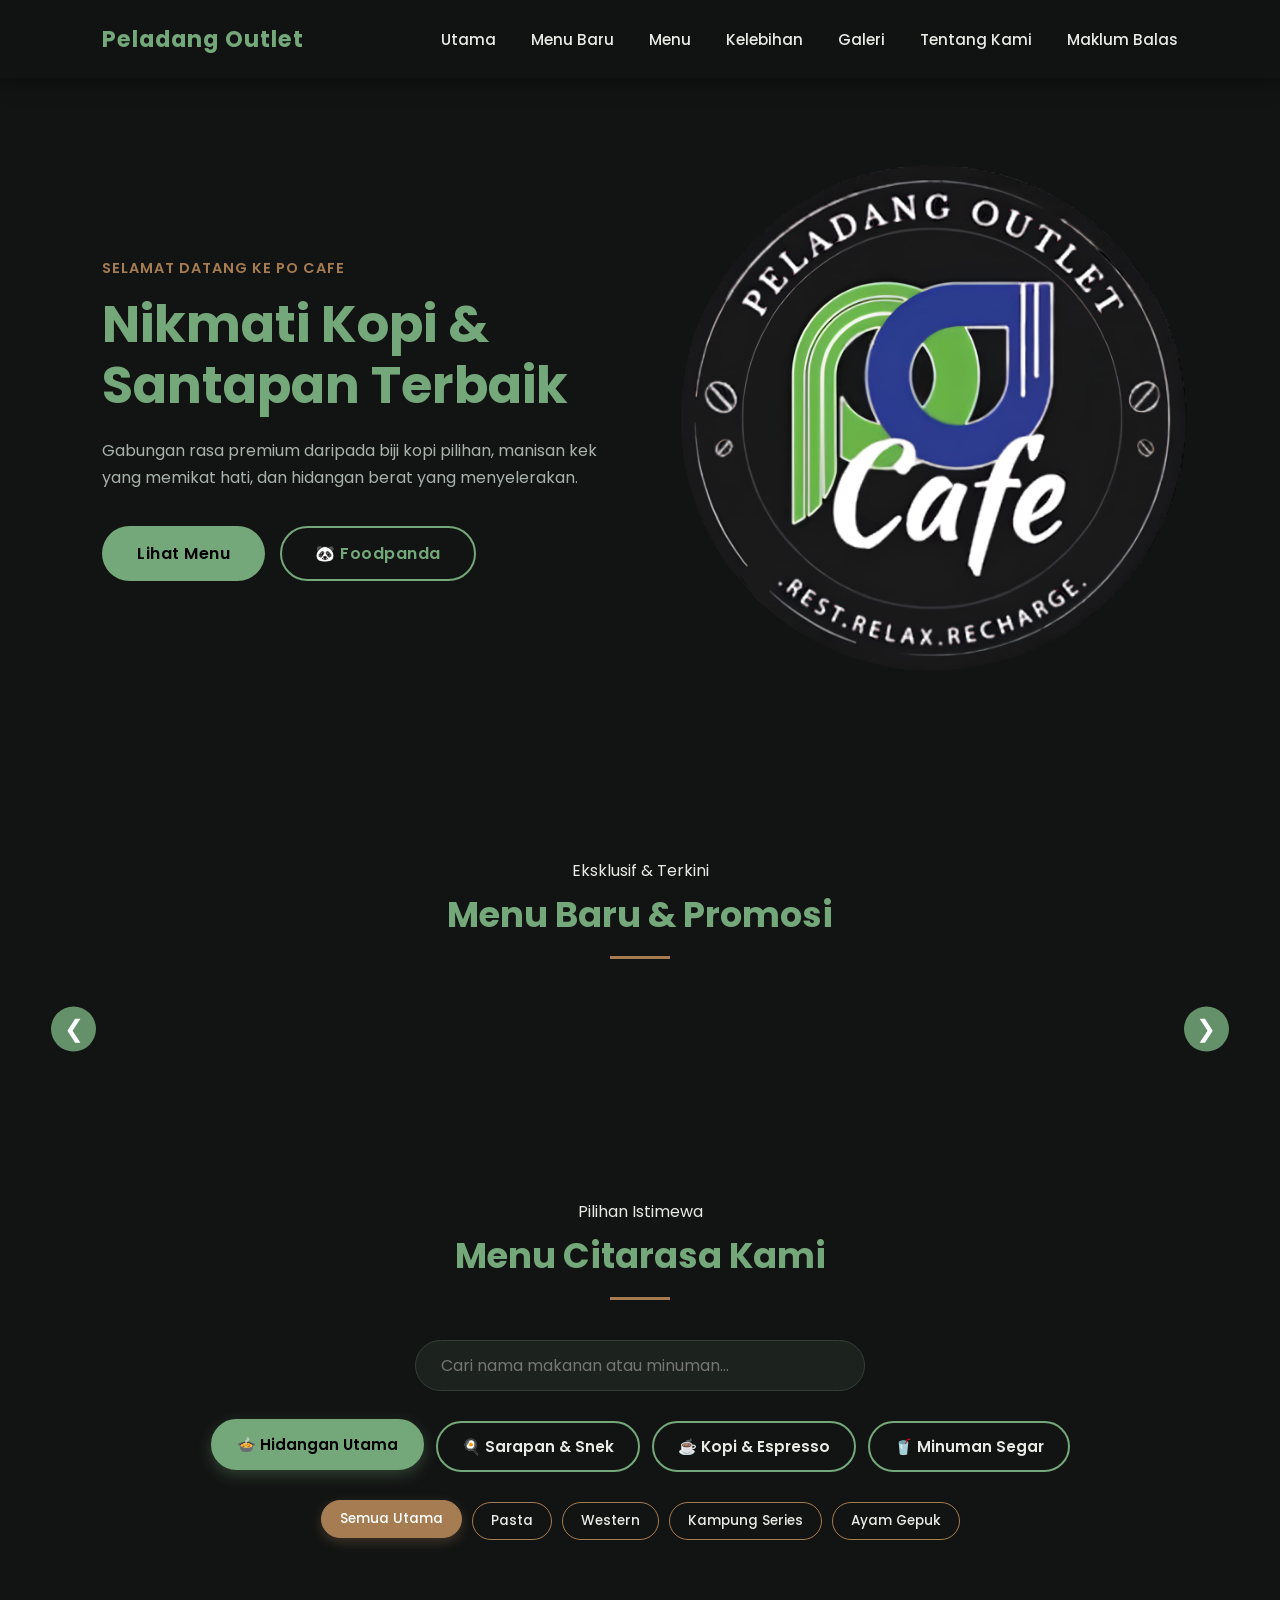
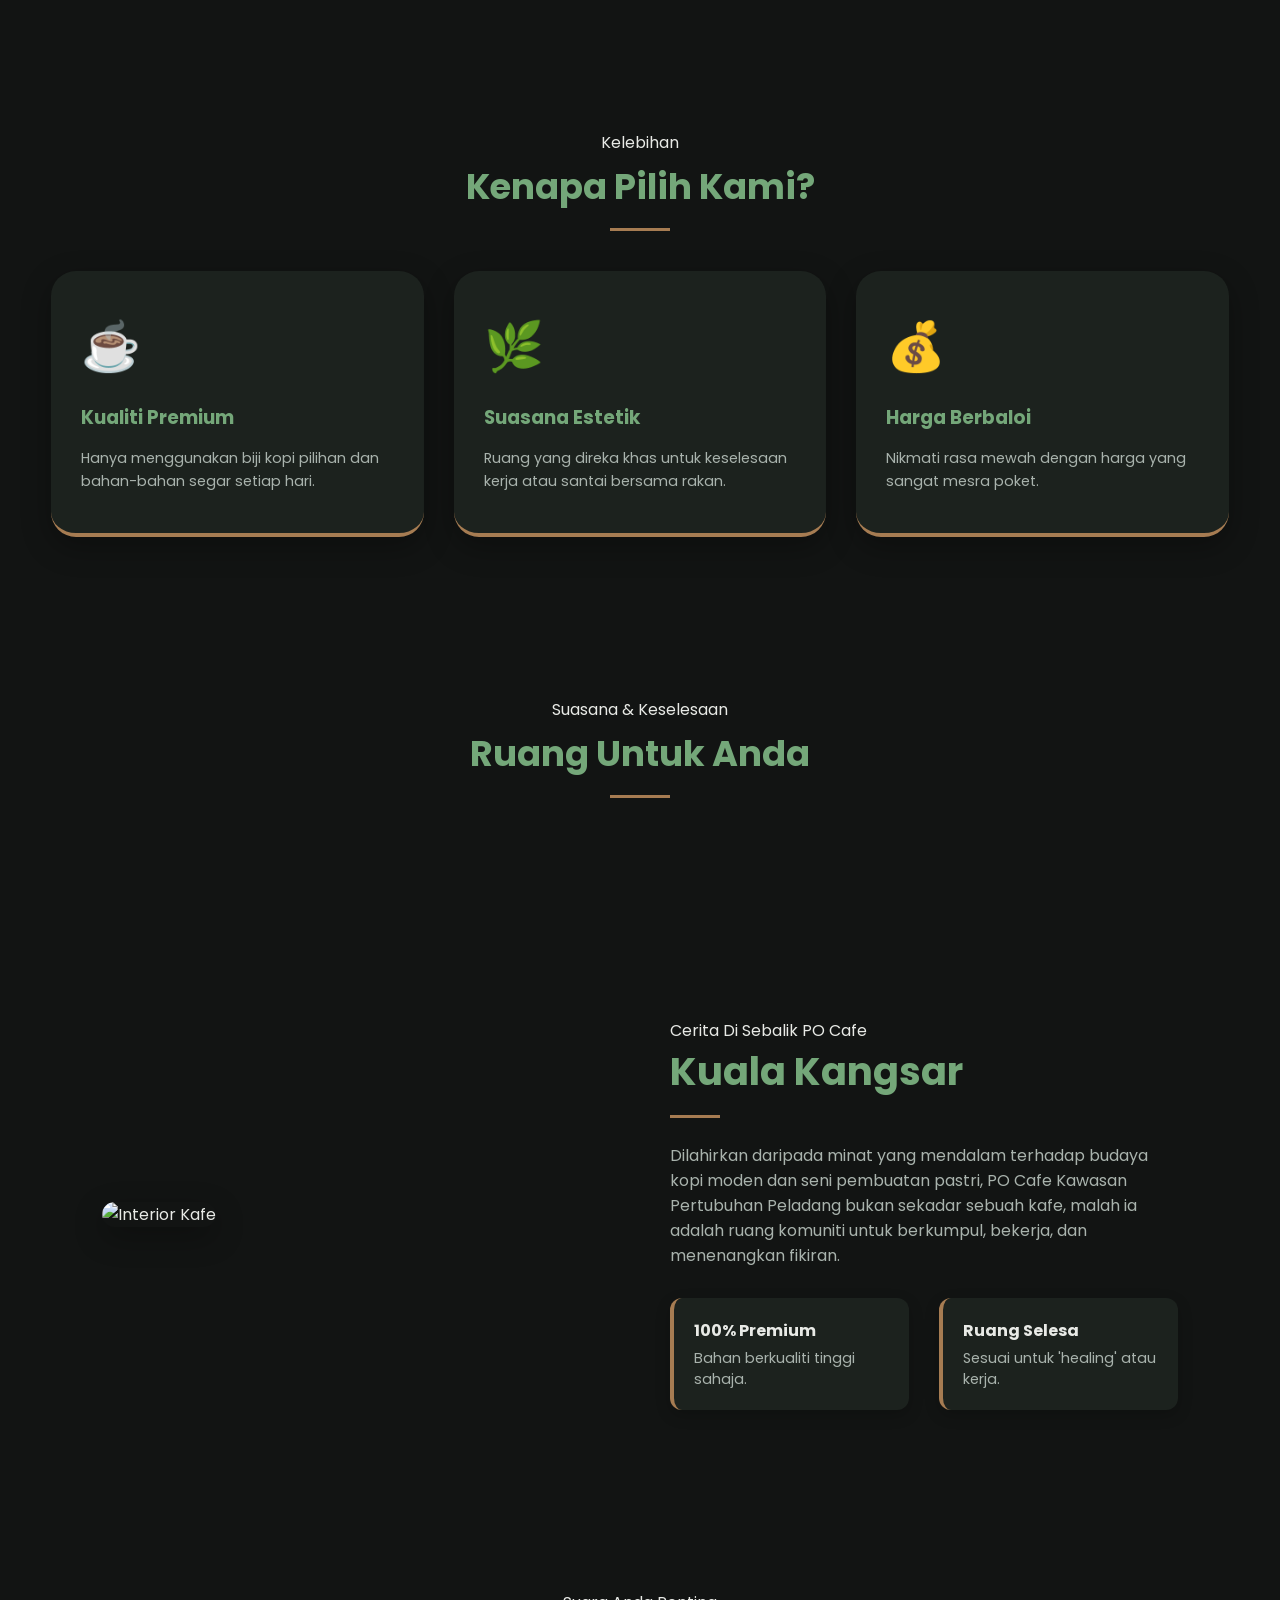
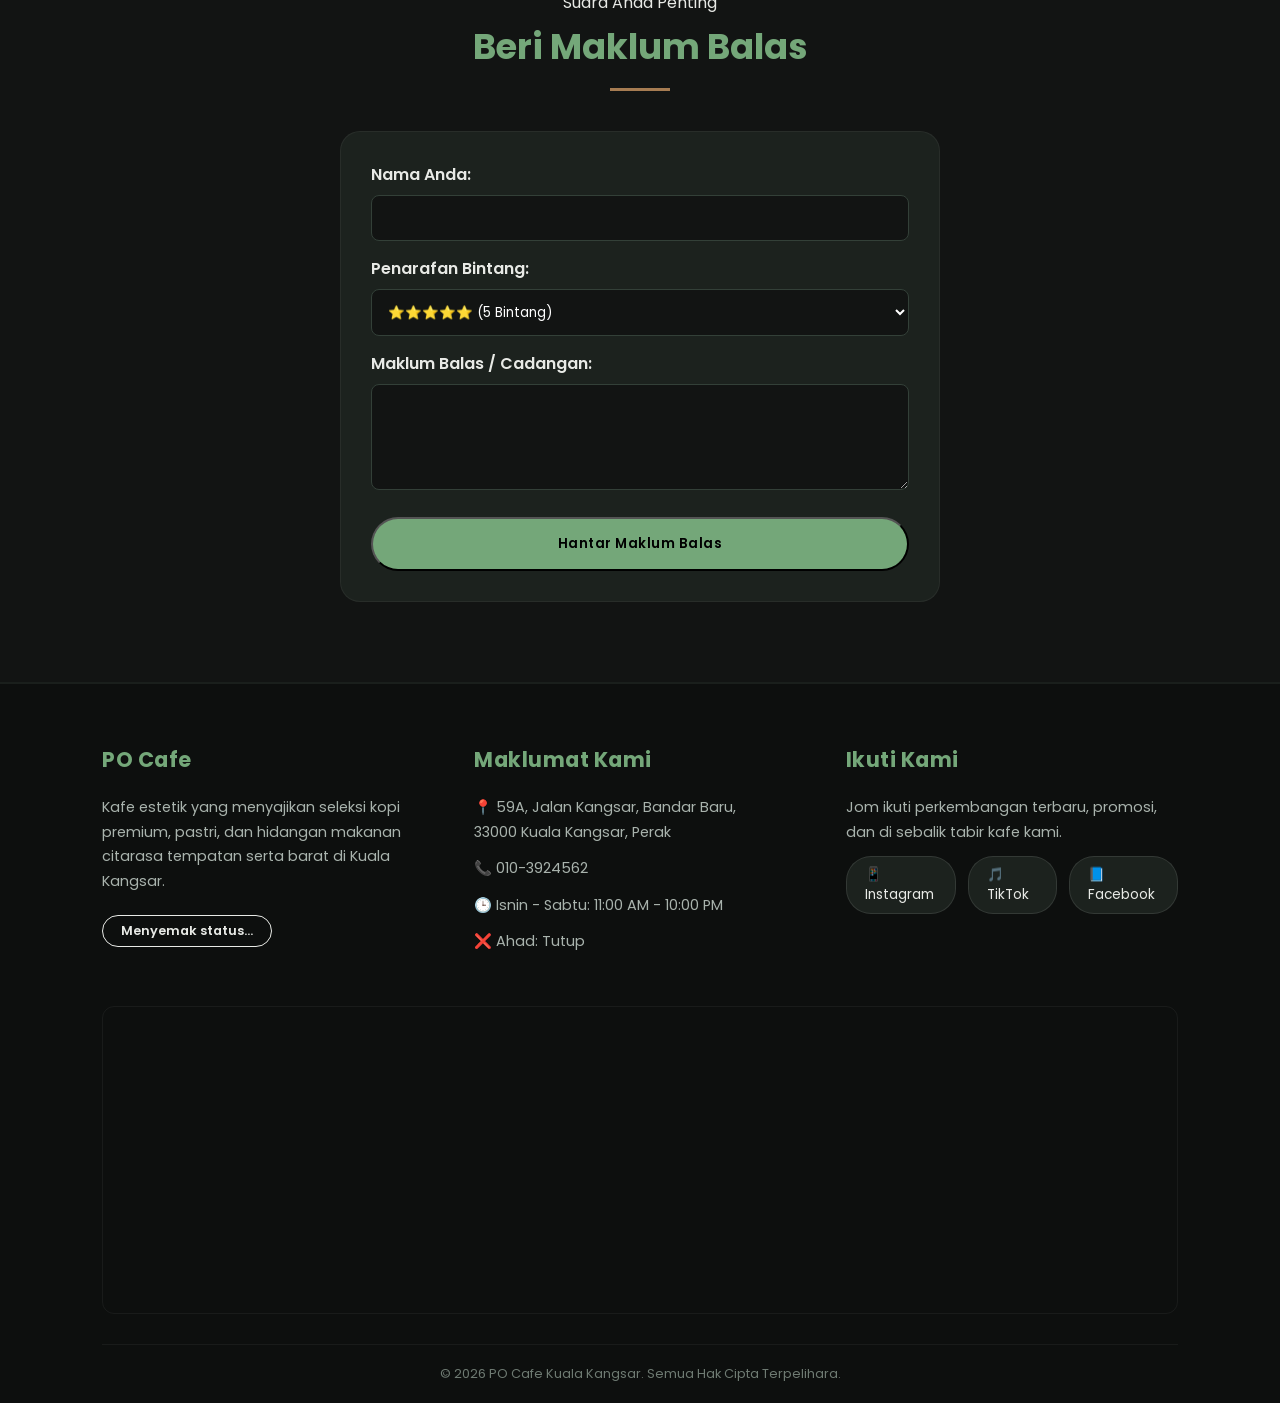
==== commit 3bce3d1f: "update hampir selesai" ====
--- a/index.html
+++ b/index.html
@@ -31,13 +31,14 @@
             </ul>
         </nav>
 
-        <!-- ANNOUNCEMENT BAR (DUDUK BAWAH NAVBAR, ANIMASI LOOPING) -->
+        <!-- ANNOUNCEMENT BAR -->
         <div id="customer-announcement-bar" class="announcement-bar-wrapper">
             <div class="marquee-content">
                 📢 <span id="announcement-content-text"></span>
             </div>
         </div>
     </div>
+
     <!-- HEADER / HERO SECTION -->
     <header id="home" class="hero" data-bg="#121413">
         <div class="hero-content">
@@ -55,7 +56,7 @@
         </div>
     </header>
 
-    <!-- SEKSYEN MENU BARU & PROMOSI (ASAL DIKEKALKAN) -->
+    <!-- SEKSYEN MENU BARU & PROMOSI (100% DINAMIK DARI DATABASE) -->
     <section id="promo" class="promo-section" data-bg="#181c1a">
         <div class="section-title">
             <span>Eksklusif & Terkini</span>
@@ -65,67 +66,14 @@
 
         <div class="promo-carousel-container">
             <button class="slider-arrow left-arrow">&#10094;</button>
-            
             <div class="promo-slider" id="promoSlider">
-                <!-- Kad Promo Video Ayam Gepuk -->
-                <div class="promo-card menu-card" data-media-type="video" data-media-src="Bahan/vdoayamgepuk.mp4">
-                    <span class="promo-tag-badge">VIDEO 🎬</span>
-                    <div class="card-img-wrapper">
-                        <video src="Bahan/vdoayamgepuk.mp4" autoplay muted loop playsinline></video>
-                    </div>
-                    <div class="card-info">
-                        <h3>The Most Killer Ayam Gepuk</h3>
-                        <p class="desc">Tonton video keistimewaan ayam gepuk berapi kami!</p>
-                        <p class="price">RM 14.50</p>
-                    </div>
-                </div>
-
-                <div class="promo-card menu-card" data-media-type="image" data-media-src="Bahan/menubaru.jpeg">
-                    <span class="promo-tag-badge">BARU 🌟</span>
-                    <div class="card-img-wrapper"><img src="Bahan/menubaru.jpeg" alt="Chicken Crispy Salad"></div>
-                    <div class="card-info">
-                        <h3>Chicken Crispy Salad</h3>
-                        <p class="desc">Menu baru yang sihat, crispy dan mengeyangkan!</p>
-                        <p class="price">RM 14.80</p>
-                    </div>
-                </div>
-
-                <div class="promo-card menu-card" data-media-type="image" data-media-src="Bahan/menubaru (2).jpeg">
-                    <span class="promo-tag-badge">BARU 🌟</span>
-                    <div class="card-img-wrapper"><img src="Bahan/menubaru (2).jpeg" alt="Affogato Matcha Strawberry"></div>
-                    <div class="card-info">
-                        <h3>Affogato Matcha Strawberry</h3>
-                        <p class="desc">Menu baru berkrim, menyegarkan dan penuh rasa.</p>
-                        <p class="price">RM 7.90</p>
-                    </div>
-                </div>
-
-                <div class="promo-card menu-card" data-media-type="image" data-media-src="Bahan/menubaru (3).jpeg">
-                    <span class="promo-tag-badge">BEST SELLER 🔥</span>
-                    <div class="card-img-wrapper"><img src="Bahan/menubaru (3).jpeg" alt="Mantou"></div>
-                    <div class="card-info">
-                        <h3>Mantou</h3>
-                        <p class="desc">Dua menu baru rasa istimewa, satu tempat pilihan di PO Cafe!</p>
-                        <p class="price">RM 4.60</p>
-                    </div>
-                </div>
-
-                <div class="promo-card menu-card" data-media-type="image" data-media-src="Bahan/bagel.jpeg">
-                    <span class="promo-tag-badge">BEST SELLER 🔥</span>
-                    <div class="card-img-wrapper"><img src="Bahan/bagel.jpeg" alt="Bagel"></div>
-                    <div class="card-info">
-                        <h3>Bagel</h3>
-                        <p class="desc">Bagel segar dipanaskan setiap hari dengan pelbagai perisa.</p>
-                        <p class="price">RM 9.00 - RM 10.00</p>
-                    </div>
-                </div>
-            </div>
-
+                <!-- Dimuatkan secara dinamik melalui Firestore -->
+            </div>
             <button class="slider-arrow right-arrow">&#10095;</button>
         </div>
     </section>
 
-    <!-- MENU SECTIONS (STRUKTUR ASAL DIKEKALKAN SEPENUHNYA) -->
+    <!-- MENU SECTIONS (100% DINAMIK DARI DATABASE) -->
     <section id="menu" class="menu-section" data-bg="#121413">
         <div class="section-title">
             <span>Pilihan Istimewa</span>
@@ -156,130 +104,22 @@
 
             <div class="sub-section" id="sub-pasta">
                 <h3 class="category-heading">Pasta Istimewa</h3>
-                <div class="menu-grid">
-                    <div class="menu-card" data-media-type="image" data-media-src="BahanBaru/pastabolonis.jpeg">
-                        <div class="card-img-wrapper"><img src="BahanBaru/pastabolonis.jpeg" alt="Beef Bolognese"></div>
-                        <div class="card-info">
-                            <h3>Beef Bolognese</h3>
-                            <p class="desc">Slow-cooked beef bolognese sauce with selected herbs</p>
-                            <p class="price">RM 14.90</p>
-                        </div>
-                    </div>
-                    <div class="menu-card" data-media-type="image" data-media-src="BahanBaru/pastacreamy.jpeg">
-                        <div class="card-img-wrapper"><img src="BahanBaru/pastacreamy.jpeg" alt="Creamy Chicken Spaghetti"></div>
-                        <div class="card-info">
-                            <h3>Creamy Chicken Spaghetti</h3>
-                            <p class="desc">Spaghetti cooked with chicken in a thick cream sauce</p>
-                            <p class="price">RM 14.90</p>
-                        </div>
-                    </div>
-                    <div class="menu-card" data-media-type="image" data-media-src="BahanBaru/pastarustic.jpeg">
-                        <div class="card-img-wrapper"><img src="BahanBaru/pastarustic.jpeg" alt="Rustic Garlic Shrimp Spaghetti"></div>
-                        <div class="card-info">
-                            <h3>Rustic Garlic Shrimp</h3>
-                            <p class="desc">Spaghetti cooked with shrimp sautéed with fragrant garlic</p>
-                            <p class="price">RM 14.90</p>
-                        </div>
-                    </div>
-                </div>
+                <div class="menu-grid"></div>
             </div>
 
             <div class="sub-section" id="sub-western">
                 <h3 class="category-heading">Western Delights</h3>
-                <div class="menu-grid">
-                    <div class="menu-card" data-media-type="image" data-media-src="Bahan/westentender.jpeg">
-                        <div class="card-img-wrapper"><img src="Bahan/westentender.jpeg" alt="Chicken Tender"></div>
-                        <div class="card-info">
-                            <h3>Chicken Tender</h3>
-                            <p class="desc">Isi ayam rangup disajikan bersama sos pilihan.</p>
-                            <p class="price">RM 15.00</p>
-                        </div>
-                    </div>
-                    <div class="menu-card" data-media-type="image" data-media-src="Bahan/westenchop.jpeg">
-                        <div class="card-img-wrapper"><img src="Bahan/westenchop.jpeg" alt="Fried Chicken Chop"></div>
-                        <div class="card-info">
-                            <h3>Fried Chicken Chop</h3>
-                            <p class="desc">Chicken chop goreng rangup keemasan.</p>
-                            <p class="price">RM 11.90</p>
-                        </div>
-                    </div>
-                    <div class="menu-card" data-media-type="image" data-media-src="Bahan/westenwedges.jpeg">
-                        <div class="card-img-wrapper"><img src="Bahan/westenwedges.jpeg" alt="Cheesy Wedges"></div>
-                        <div class="card-info">
-                            <h3>Cheesy Wedges</h3>
-                            <p class="desc">Kentang baji digoreng rangup disiram sos keju pekat.</p>
-                            <p class="price">RM 8.50</p>
-                        </div>
-                    </div>
-                </div>
+                <div class="menu-grid"></div>
             </div>
 
             <div class="sub-section" id="sub-kampung">
                 <h3 class="category-heading">Kampung Series</h3>
-                <div class="menu-grid">
-                    <div class="menu-card" data-media-type="image" data-media-src="Bahan/kampung.jpeg">
-                        <div class="card-img-wrapper"><img src="Bahan/kampung.jpeg" alt="Nasi Goreng Kampung"></div>
-                        <div class="card-info">
-                            <h3>Nasi Goreng Kampung</h3>
-                            <p class="desc">Nasi goreng tradisional.</p>
-                            <p class="price">RM 7.90</p>
-                        </div>
-                    </div>
-                    <div class="menu-card" data-media-type="image" data-media-src="Bahan/kampungcina.jpeg">
-                        <div class="card-img-wrapper"><img src="Bahan/kampungcina.jpeg" alt="Nasi Goreng Cina"></div>
-                        <div class="card-info">
-                            <h3>Nasi Goreng Cina</h3>
-                            <p class="desc">Nasi goreng ringkas.</p>
-                            <p class="price">RM 7.90</p>
-                        </div>
-                    </div>
-                    <div class="menu-card" data-media-type="image" data-media-src="Bahan/kampungcili.jpeg">
-                        <div class="card-img-wrapper"><img src="Bahan/kampungcili.jpeg" alt="Nasi Goreng Cili Padi"></div>
-                        <div class="card-info">
-                            <h3>Nasi Goreng Cili Padi</h3>
-                            <p class="desc">Nasi goreng pedas menyengat.</p>
-                            <p class="price">RM 7.90</p>
-                        </div>
-                    </div>
-                    <div class="menu-card" data-media-type="image" data-media-src="BahanBaru/nasichickenchop.jpeg">
-                        <div class="card-img-wrapper"><img src="BahanBaru/nasichickenchop.jpeg" alt="Nasi Goreng Chicken Chop"></div>
-                        <div class="card-info">
-                            <h3>Nasi Goreng Chicken Chop</h3>
-                            <p class="desc">Nasi goreng dihidangkan bersama chicken chop.</p>
-                            <p class="price">RM 15.90</p>
-                        </div>
-                    </div>
-                </div>
+                <div class="menu-grid"></div>
             </div>
 
             <div class="sub-section" id="sub-gepuk">
                 <h3 class="category-heading">Ayam Gepuk Berapi</h3>
-                <div class="menu-grid">
-                    <div class="menu-card" data-media-type="image" data-media-src="BahanBaru/ayamgepuk.jpeg">
-                        <div class="card-img-wrapper"><img src="BahanBaru/ayamgepuk.jpeg" alt="Nasi Ayam Gepuk Original"></div>
-                        <div class="card-info">
-                            <h3>Nasi Ayam Gepuk Original</h3>
-                            <p class="desc">Nasi bersama ayam gepuk original dan sambal pedas.</p>
-                            <p class="price">RM 14.50</p>
-                        </div>
-                    </div>
-                    <div class="menu-card" data-media-type="image" data-media-src="BahanBaru/ayamgepukcrispy.jpeg">
-                        <div class="card-img-wrapper"><img src="BahanBaru/ayamgepukcrispy.jpeg" alt="Nasi Ayam Gepuk Crispy"></div>
-                        <div class="card-info">
-                            <h3>Nasi Ayam Gepuk Crispy</h3>
-                            <p class="desc">Ayam gepuk versi rangup (#1 most liked).</p>
-                            <p class="price">RM 15.50</p>
-                        </div>
-                    </div>
-                    <div class="menu-card" data-media-type="image" data-media-src="BahanBaru/ayamgepuk.jpeg">
-                        <div class="card-img-wrapper"><img src="BahanBaru/ayamgepuk.jpeg" alt="Set Nasi Ayam Gepuk"></div>
-                        <div class="card-info">
-                            <h3>Set Nasi Ayam Gepuk</h3>
-                            <p class="desc">Set lengkap istimewa nasi ayam gepuk.</p>
-                            <p class="price">RM 17.00</p>
-                        </div>
-                    </div>
-                </div>
+                <div class="menu-grid"></div>
             </div>
         </div>
 
@@ -294,148 +134,17 @@
 
             <div class="sub-section" id="sub-breakfast">
                 <h3 class="category-heading">Breakfast & Sarapan Pagi</h3>
-                <div class="menu-grid">
-                    <div class="menu-card" data-media-type="image" data-media-src="Bahan/breakfasttelur.jpeg">
-                        <div class="card-img-wrapper"><img src="Bahan/breakfasttelur.jpeg" alt="Telur Separuh Masak"></div>
-                        <div class="card-info">
-                            <h3>Telur Separuh Masak</h3>
-                            <p class="desc">2 Pcs telur separuh masak segar.</p>
-                            <p class="price">RM 3.00</p>
-                        </div>
-                    </div>
-                    <div class="menu-card" data-media-type="image" data-media-src="BahanBaru/nasilemak.jpeg">
-                        <div class="card-img-wrapper"><img src="BahanBaru/nasilemak.jpeg" alt="Nasi Lemak Telur Mata"></div>
-                        <div class="card-info">
-                            <h3>Nasi Lemak Telur Mata</h3>
-                            <p class="desc">Nasi lemak wangi berserta telur mata kerbau.</p>
-                            <p class="price">RM 5.90</p>
-                        </div>
-                    </div>
-                    <div class="menu-card" data-media-type="image" data-media-src="BahanBaru/nasilemakcrispy.jpeg">
-                        <div class="card-img-wrapper"><img src="BahanBaru/nasilemakcrispy.jpeg" alt="Nasi Lemak Ayam Crispy"></div>
-                        <div class="card-info">
-                            <h3>Nasi Lemak Ayam Crispy</h3>
-                            <p class="desc">Nasi lemak lengkap bersama ayam goreng crispy.</p>
-                            <p class="price">RM 11.90</p>
-                        </div>
-                    </div>
-                    <div class="menu-card" data-media-type="image" data-media-src="Bahan/breakfastroti.jpeg">
-                        <div class="card-img-wrapper"><img src="Bahan/breakfastroti.jpeg" alt="Roti Bakar"></div>
-                        <div class="card-info">
-                            <h3>Roti Bakar</h3>
-                            <p class="desc">Roti bakar rangup disapu kaya dan mentega.</p>
-                            <p class="price">RM 2.50</p>
-                        </div>
-                    </div>
-                    <div class="menu-card" data-media-type="image" data-media-src="Bahan/breeakfastbig.jpeg">
-                        <div class="card-img-wrapper"><img src="Bahan/breeakfastbig.jpeg" alt="Big Breakfast"></div>
-                        <div class="card-info">
-                            <h3>Big Breakfast</h3>
-                            <p class="desc">Set sarapan pagi ala barat yang mengenyangkan.</p>
-                            <p class="price">RM 10.00</p>
-                        </div>
-                    </div>
-                </div>
+                <div class="menu-grid"></div>
             </div>
 
             <div class="sub-section" id="sub-extra">
                 <h3 class="category-heading">Pilihan Tambahan / Extra</h3>
-                <div class="menu-grid">
-                    <div class="menu-card" data-media-type="image" data-media-src="Bahan/extracrispy.jpeg">
-                        <div class="card-img-wrapper"><img src="Bahan/extracrispy.jpeg" alt="Ayam Crispy"></div>
-                        <div class="card-info">
-                            <h3>Ayam Crispy</h3>
-                            <p class="desc">2 Pcs tambahan ayam crispy.</p>
-                            <p class="price">RM 6.60</p>
-                        </div>
-                    </div>
-                    <div class="menu-card" data-media-type="image" data-media-src="Bahan/extragepuk.jpeg">
-                        <div class="card-img-wrapper"><img src="Bahan/extragepuk.jpeg" alt="Ayam Gepuk"></div>
-                        <div class="card-info">
-                            <h3>Ayam Gepuk</h3>
-                            <p class="desc">Ketulan ayam gepuk tambahan (#2 most liked).</p>
-                            <p class="price">RM 9.30</p>
-                        </div>
-                    </div>
-                    <div class="menu-card" data-media-type="image" data-media-src="BahanBaru/extranasi.jpeg">
-                        <div class="card-img-wrapper"><img src="BahanBaru/extranasi.jpeg" alt="Nasi"></div>
-                        <div class="card-info">
-                            <h3>Nasi Putih</h3>
-                            <p class="desc">Sepinggan nasi putih tambahan.</p>
-                            <p class="price">RM 2.00</p>
-                        </div>
-                    </div>
-                    <div class="menu-card" data-media-type="image" data-media-src="Bahan/extrasambal.jpeg">
-                        <div class="card-img-wrapper"><img src="Bahan/extrasambal.jpeg" alt="Sambal Gepuk"></div>
-                        <div class="card-info">
-                            <h3>Sambal Gepuk & Gajus</h3>
-                            <p class="desc">Ekstra sambal gepuk berapi.</p>
-                            <p class="price">RM 3.00</p>
-                        </div>
-                    </div>
-                    <div class="menu-card" data-media-type="image" data-media-src="Bahan/extrasambal.jpeg">
-                        <div class="card-img-wrapper"><img src="Bahan/extrasambal.jpeg" alt="Sambal Nasi Lemak"></div>
-                        <div class="card-info">
-                            <h3>Sambal Nasi Lemak</h3>
-                            <p class="desc">Ekstra sambal nasi lemak.</p>
-                            <p class="price">RM 1.00</p>
-                        </div>
-                    </div>
-                    <div class="menu-card" data-media-type="image" data-media-src="Bahan/extrakobis.jpeg">
-                        <div class="card-img-wrapper"><img src="Bahan/extrakobis.jpeg" alt="Kobis Goreng"></div>
-                        <div class="card-info">
-                            <h3>Kobis Goreng</h3>
-                            <p class="desc">Kobis goreng rangup.</p>
-                            <p class="price">RM 3.00</p>
-                        </div>
-                    </div>
-                    <div class="menu-card" data-media-type="image" data-media-src="BahanBaru/extratempe.jpeg">
-                        <div class="card-img-wrapper"><img src="BahanBaru/extratempe.jpeg" alt="Tempe Goreng"></div>
-                        <div class="card-info">
-                            <h3>Tempe Goreng</h3>
-                            <p class="desc">Tempe goreng rangup.</p>
-                            <p class="price">RM 2.00</p>
-                        </div>
-                    </div>
-                </div>
+                <div class="menu-grid"></div>
             </div>
 
             <div class="sub-section" id="sub-kids">
                 <h3 class="category-heading">Kids Meal</h3>
-                <div class="menu-grid">
-                    <div class="menu-card" data-media-type="image" data-media-src="Bahan/kidskentang.jpeg">
-                        <div class="card-img-wrapper"><img src="Bahan/kidskentang.jpeg" alt="French Fries"></div>
-                        <div class="card-info">
-                            <h3>French Fries</h3>
-                            <p class="desc">Kentang goreng saiz kanak-kanak.</p>
-                            <p class="price">RM 5.50</p>
-                        </div>
-                    </div>
-                    <div class="menu-card" data-media-type="image" data-media-src="Bahan/kidsnugget.jpeg">
-                        <div class="card-img-wrapper"><img src="Bahan/kidsnugget.jpeg" alt="Chicken Nugget"></div>
-                        <div class="card-info">
-                            <h3>Chicken Nugget</h3>
-                            <p class="desc">Nugget ayam goreng keemasan.</p>
-                            <p class="price">RM 9.90</p>
-                        </div>
-                    </div>
-                    <div class="menu-card" data-media-type="image" data-media-src="Bahan/kidshotdog.jpeg">
-                        <div class="card-img-wrapper"><img src="Bahan/kidshotdog.jpeg" alt="Cocktail Sausage"></div>
-                        <div class="card-info">
-                            <h3>Cocktail Sausage</h3>
-                            <p class="desc">Sosej cocktail digoreng sempurna.</p>
-                            <p class="price">RM 5.50</p>
-                        </div>
-                    </div>
-                    <div class="menu-card" data-media-type="image" data-media-src="Bahan/kidsnugget.jpeg">
-                        <div class="card-img-wrapper"><img src="Bahan/kidsnugget.jpeg" alt="Combo Food & Water"></div>
-                        <div class="card-info">
-                            <h3>Combo Food & Water</h3>
-                            <p class="desc">Set combo makanan dan minuman kanak-kanak.</p>
-                            <p class="price">RM 9.90</p>
-                        </div>
-                    </div>
-                </div>
+                <div class="menu-grid"></div>
             </div>
         </div>
 
@@ -449,174 +158,12 @@
 
             <div class="sub-section" id="sub-coffee">
                 <h3 class="category-heading">Coffee Selection</h3>
-                <div class="menu-grid">
-                    <div class="menu-card" data-media-type="image" data-media-src="Bahan/americano.jpeg">
-                        <div class="card-img-wrapper"><img src="Bahan/americano.jpeg" alt="Americano"></div>
-                        <div class="card-info">
-                            <h3>Americano</h3>
-                            <p class="desc">Espresso segar bersama air.</p>
-                            <p class="price">from RM 8.00</p>
-                        </div>
-                    </div>
-                    <div class="menu-card" data-media-type="image" data-media-src="BahanBaru/coffe.jpeg">
-                        <div class="card-img-wrapper"><img src="BahanBaru/coffe.jpeg" alt="Latte"></div>
-                        <div class="card-info">
-                            <h3>Latte</h3>
-                            <p class="desc">Espresso dengan susu segar.</p>
-                            <p class="price">from RM 9.00</p>
-                        </div>
-                    </div>
-                    <div class="menu-card" data-media-type="image" data-media-src="BahanBaru/coffecapucino.jpeg">
-                        <div class="card-img-wrapper"><img src="BahanBaru/coffecapucino.jpeg" alt="Cappuccino"></div>
-                        <div class="card-info">
-                            <h3>Cappuccino</h3>
-                            <p class="desc">Keseimbangan buih susu dan espresso (#3 most liked).</p>
-                            <p class="price">from RM 9.00</p>
-                        </div>
-                    </div>
-                    <div class="menu-card" data-media-type="image" data-media-src="BahanBaru/chocolate.jpeg">
-                        <div class="card-img-wrapper"><img src="BahanBaru/chocolate.jpeg" alt="Mocha"></div>
-                        <div class="card-info">
-                            <h3>Mocha</h3>
-                            <p class="desc">Gabungan kopi dan coklat.</p>
-                            <p class="price">from RM 12.00</p>
-                        </div>
-                    </div>
-                    <div class="menu-card" data-media-type="image" data-media-src="BahanBaru/coffe.jpeg">
-                        <div class="card-img-wrapper"><img src="BahanBaru/coffe.jpeg" alt="Vanilla Latte"></div>
-                        <div class="card-info">
-                            <h3>Vanilla Latte</h3>
-                            <p class="desc">Latte perisa vanila.</p>
-                            <p class="price">from RM 13.00</p>
-                        </div>
-                    </div>
-                    <div class="menu-card" data-media-type="image" data-media-src="BahanBaru/coffe.jpeg">
-                        <div class="card-img-wrapper"><img src="BahanBaru/coffe.jpeg" alt="Caramel Latte"></div>
-                        <div class="card-info">
-                            <h3>Caramel Latte</h3>
-                            <p class="desc">Latte perisa karamel.</p>
-                            <p class="price">from RM 13.00</p>
-                        </div>
-                    </div>
-                    <div class="menu-card" data-media-type="image" data-media-src="BahanBaru/coffe.jpeg">
-                        <div class="card-img-wrapper"><img src="BahanBaru/coffe.jpeg" alt="Hazelnut Latte"></div>
-                        <div class="card-info">
-                            <h3>Hazelnut Latte</h3>
-                            <p class="desc">Latte perisa hazelnut wangi.</p>
-                            <p class="price">from RM 13.00</p>
-                        </div>
-                    </div>
-                    <div class="menu-card" data-media-type="image" data-media-src="BahanBaru/coffe.jpeg">
-                        <div class="card-img-wrapper"><img src="BahanBaru/coffe.jpeg" alt="Roasted Hazelnut"></div>
-                        <div class="card-info">
-                            <h3>Roasted Hazelnut</h3>
-                            <p class="desc">Kopi perisa hazelnut panggang.</p>
-                            <p class="price">from RM 13.00</p>
-                        </div>
-                    </div>
-                    <div class="menu-card" data-media-type="image" data-media-src="Bahan/Barucoffe.jpeg">
-                        <div class="card-img-wrapper"><img src="BahanBaru/coffe.jpeg" alt="Salted Caramel"></div>
-                        <div class="card-info">
-                            <h3>Salted Caramel</h3>
-                            <p class="desc">Kopi karamel masin lemak manis.</p>
-                            <p class="price">from RM 13.00</p>
-                        </div>
-                    </div>
-                    <div class="menu-card" data-media-type="image" data-media-src="BahanBaru/coffe.jpeg">
-                        <div class="card-img-wrapper"><img src="BahanBaru/coffe.jpeg" alt="Tiramisu"></div>
-                        <div class="card-info">
-                            <h3>Tiramisu</h3>
-                            <p class="desc">Kopi berperisa kek tiramisu.</p>
-                            <p class="price">from RM 13.00</p>
-                        </div>
-                    </div>
-                    <div class="menu-card" data-media-type="image" data-media-src="BahanBaru/coffe.jpeg">
-                        <div class="card-img-wrapper"><img src="BahanBaru/coffe.jpeg" alt="Macadamia Nut"></div>
-                        <div class="card-info">
-                            <h3>Macadamia Nut</h3>
-                            <p class="desc">Kopi berperisa kekacang macadamia.</p>
-                            <p class="price">from RM 13.00</p>
-                        </div>
-                    </div>
-                    <div class="menu-card" data-media-type="image" data-media-src="BahanBaru/coffe.jpeg">
-                        <div class="card-img-wrapper"><img src="BahanBaru/coffe.jpeg" alt="Butterscotch"></div>
-                        <div class="card-info">
-                            <h3>Butterscotch</h3>
-                            <p class="desc">Kopi berperisa butterscotch berkrim.</p>
-                            <p class="price">from RM 13.00</p>
-                        </div>
-                    </div>
-                    <div class="menu-card" data-media-type="image" data-media-src="BahanBaru/coffe.jpeg">
-                        <div class="card-img-wrapper"><img src="BahanBaru/coffe.jpeg" alt="Tofflenut"></div>
-                        <div class="card-info">
-                            <h3>Tofflenut</h3>
-                            <p class="desc">Kopi berperisa tofflenut istimewa.</p>
-                            <p class="price">from RM 13.00</p>
-                        </div>
-                    </div>
-                    <div class="menu-card" data-media-type="image" data-media-src="BahanBaru/coffespanish.jpeg">
-                        <div class="card-img-wrapper"><img src="BahanBaru/coffespanish.jpeg" alt="Spanish Latte"></div>
-                        <div class="card-info">
-                            <h3>Spanish Latte</h3>
-                            <p class="desc">Latte gaya Sepanyol yang kaya.</p>
-                            <p class="price">from RM 13.00</p>
-                        </div>
-                    </div>
-                    <div class="menu-card" data-media-type="image" data-media-src="BahanBaru/coffemachiato.jpeg">
-                        <div class="card-img-wrapper"><img src="BahanBaru/coffemachiato.jpeg" alt="Caramel Macchiato"></div>
-                        <div class="card-info">
-                            <h3>Caramel Macchiato</h3>
-                            <p class="desc">Sirap karamel, susu dan espresso.</p>
-                            <p class="price">RM 13.00</p>
-                        </div>
-                    </div>
-                </div>
+                <div class="menu-grid"></div>
             </div>
 
             <div class="sub-section" id="sub-sparkling">
                 <h3 class="category-heading">Sparkling Americano</h3>
-                <div class="menu-grid">
-                    <div class="menu-card" data-media-type="image" data-media-src="Bahan/americano.jpeg">
-                        <div class="card-img-wrapper"><img src="Bahan/americano.jpeg" alt="Green Apple Americano"></div>
-                        <div class="card-info">
-                            <h3>Green Apple Americano</h3>
-                            <p class="desc">Americano ais bersama soda perisa epal hijau.</p>
-                            <p class="price">from RM 10.00</p>
-                        </div>
-                    </div>
-                    <div class="menu-card" data-media-type="image" data-media-src="Bahan/americano.jpeg">
-                        <div class="card-img-wrapper"><img src="Bahan/americano.jpeg" alt="Strawberry Americano"></div>
-                        <div class="card-info">
-                            <h3>Strawberry Americano</h3>
-                            <p class="desc">Americano ais bersama soda perisa strawberi.</p>
-                            <p class="price">from RM 10.00</p>
-                        </div>
-                    </div>
-                    <div class="menu-card" data-media-type="image" data-media-src="Bahan/americano.jpeg">
-                        <div class="card-img-wrapper"><img src="Bahan/americano.jpeg" alt="Blue Lagoon Americano"></div>
-                        <div class="card-info">
-                            <h3>Blue Lagoon Americano</h3>
-                            <p class="desc">Americano ais bersama soda blue lagoon.</p>
-                            <p class="price">from RM 10.00</p>
-                        </div>
-                    </div>
-                    <div class="menu-card" data-media-type="image" data-media-src="Bahan/americano.jpeg">
-                        <div class="card-img-wrapper"><img src="Bahan/americano.jpeg" alt="Watermelon Americano"></div>
-                        <div class="card-info">
-                            <h3>Watermelon Americano</h3>
-                            <p class="desc">Americano ais bersama soda perisa tembikai.</p>
-                            <p class="price">from RM 10.00</p>
-                        </div>
-                    </div>
-                    <div class="menu-card" data-media-type="image" data-media-src="Bahan/americano.jpeg">
-                        <div class="card-img-wrapper"><img src="Bahan/americano.jpeg" alt="Lychee Americano"></div>
-                        <div class="card-info">
-                            <h3>Lychee Americano</h3>
-                            <p class="desc">Americano ais bersama soda perisa laici.</p>
-                            <p class="price">from RM 10.00</p>
-                        </div>
-                    </div>
-                </div>
+                <div class="menu-grid"></div>
             </div>
         </div>
 
@@ -632,218 +179,22 @@
 
             <div class="sub-section" id="sub-fizzy">
                 <h3 class="category-heading">Fizzy & Refreshing Soda</h3>
-                <div class="menu-grid">
-                    <div class="menu-card" data-media-type="image" data-media-src="Bahan/sparkapple.jpeg">
-                        <div class="card-img-wrapper"><img src="Bahan/sparkapple.jpeg" alt="Green Apple Sparkling"></div>
-                        <div class="card-info">
-                            <h3>Green Apple Sparkling</h3>
-                            <p class="desc">Air soda menyegarkan perisa epal hijau.</p>
-                            <p class="price">RM 9.00</p>
-                        </div>
-                    </div>
-                    <div class="menu-card" data-media-type="image" data-media-src="Bahan/sparkstraw.jpeg">
-                        <div class="card-img-wrapper"><img src="Bahan/sparkstraw.jpeg" alt="Strawberry Lemonade Sparkling"></div>
-                        <div class="card-info">
-                            <h3>Strawberry Lemonade</h3>
-                            <p class="desc">Soda strawberi lemon yang menyegarkan.</p>
-                            <p class="price">RM 9.00</p>
-                        </div>
-                    </div>
-                    <div class="menu-card" data-media-type="image" data-media-src="Bahan/sparklagon.jpeg">
-                        <div class="card-img-wrapper"><img src="Bahan/sparklagon.jpeg" alt="Blue Lagoon Lemonade Sparkling"></div>
-                        <div class="card-info">
-                            <h3>Blue Lagoon Lemonade</h3>
-                            <p class="desc">Soda blue lagoon lemon.</p>
-                            <p class="price">RM 9.00</p>
-                        </div>
-                    </div>
-                    <div class="menu-card" data-media-type="image" data-media-src="Bahan/sparkwatermelon.jpeg">
-                        <div class="card-img-wrapper"><img src="Bahan/sparkwatermelon.jpeg" alt="Watermelon Lychee Sparkling"></div>
-                        <div class="card-info">
-                            <h3>Watermelon Lychee</h3>
-                            <p class="desc">Soda tembikai laici.</p>
-                            <p class="price">RM 9.00</p>
-                        </div>
-                    </div>
-                    <div class="menu-card" data-media-type="image" data-media-src="Bahan/sparklaici.jpeg">
-                        <div class="card-img-wrapper"><img src="Bahan/sparklaici.jpeg" alt="Lychee Lemonade Sparkling"></div>
-                        <div class="card-info">
-                            <h3>Lychee Lemonade</h3>
-                            <p class="desc">Soda laici lemon.</p>
-                            <p class="price">RM 9.00</p>
-                        </div>
-                    </div>
-                    <div class="menu-card" data-media-type="image" data-media-src="Bahan/sparkbutter.jpeg">
-                        <div class="card-img-wrapper"><img src="Bahan/sparkbutter.jpeg" alt="Butterfly Lemonade Sparkling"></div>
-                        <div class="card-info">
-                            <h3>Butterfly Lemonade</h3>
-                            <p class="desc">Soda bunga telang lemon.</p>
-                            <p class="price">RM 11.00</p>
-                        </div>
-                    </div>
-                </div>
+                <div class="menu-grid"></div>
             </div>
 
             <div class="sub-section" id="sub-non-coffee">
                 <h3 class="category-heading">Non-Coffee & Chocolate</h3>
-                <div class="menu-grid">
-                    <div class="menu-card" data-media-type="image" data-media-src="BahanBaru/chocolate.jpeg">
-                        <div class="card-img-wrapper"><img src="BahanBaru/chocolate.jpeg" alt="Chocolate"></div>
-                        <div class="card-info">
-                            <h3>Chocolate</h3>
-                            <p class="desc">Coklat kaya dan berkrim.</p>
-                            <p class="price">from RM 11.00</p>
-                        </div>
-                    </div>
-                    <div class="menu-card" data-media-type="image" data-media-src="Bahan/noncloud.jpeg">
-                        <div class="card-img-wrapper"><img src="Bahan/noncloud.jpeg" alt="Strawberry Cloud"></div>
-                        <div class="card-info">
-                            <h3>Strawberry Cloud</h3>
-                            <p class="desc">Minuman strawberi bertekstur awan berkrim.</p>
-                            <p class="price">RM 14.00</p>
-                        </div>
-                    </div>
-                    <div class="menu-card" data-media-type="image" data-media-src="Bahan/nonstrawcoklat.jpeg">
-                        <div class="card-img-wrapper"><img src="Bahan/nonstrawcoklat.jpeg" alt="Strawberry Chocolate"></div>
-                        <div class="card-info">
-                            <h3>Strawberry Chocolate</h3>
-                            <p class="desc">Gabungan coklat dan strawberi.</p>
-                            <p class="price">RM 15.00</p>
-                        </div>
-                    </div>
-                    <div class="menu-card" data-media-type="image" data-media-src="Bahan/nonsirap.jpeg">
-                        <div class="card-img-wrapper"><img src="Bahan/nonsirap.jpeg" alt="Sirap"></div>
-                        <div class="card-info">
-                            <h3>Sirap</h3>
-                            <p class="desc">Air sirap sejuk.</p>
-                            <p class="price">RM 3.00</p>
-                        </div>
-                    </div>
-                    <div class="menu-card" data-media-type="image" data-media-src="Bahan/nonoren.jpeg">
-                        <div class="card-img-wrapper"><img src="Bahan/nonoren.jpeg" alt="Oren Sunquick"></div>
-                        <div class="card-info">
-                            <h3>Oren Sunquick</h3>
-                            <p class="desc">Jus oren segar sunquick.</p>
-                            <p class="price">RM 3.50</p>
-                        </div>
-                    </div>
-                    <div class="menu-card" data-media-type="image" data-media-src="BahanBaru/chocolate.jpeg">
-                        <div class="card-img-wrapper"><img src="BahanBaru/chocolate.jpeg" alt="Vanilla Chocolate"></div>
-                        <div class="card-info">
-                            <h3>Vanilla Chocolate</h3>
-                            <p class="desc">Coklat berperisa vanila.</p>
-                            <p class="price">from RM 12.00</p>
-                        </div>
-                    </div>
-                    <div class="menu-card" data-media-type="image" data-media-src="BahanBaru/chocolate.jpeg">
-                        <div class="card-img-wrapper"><img src="BahanBaru/chocolate.jpeg" alt="Salted Caramel Chocolate"></div>
-                        <div class="card-info">
-                            <h3>Salted Caramel Choc</h3>
-                            <p class="desc">Coklat berkaramel masin.</p>
-                            <p class="price">from RM 13.00</p>
-                        </div>
-                    </div>
-                    <div class="menu-card" data-media-type="image" data-media-src="Bahan/nonstraw.jpeg">
-                        <div class="card-img-wrapper"><img src="Bahan/nonstraw.jpeg" alt="Strawberry"></div>
-                        <div class="card-info">
-                            <h3>Strawberry</h3>
-                            <p class="desc">Minuman perisa strawberi.</p>
-                            <p class="price">from RM 12.00</p>
-                        </div>
-                    </div>
-                    <div class="menu-card" data-media-type="image" data-media-src="Bahan/nonteo.jpeg">
-                        <div class="card-img-wrapper"><img src="Bahan/nonteo.jpeg" alt="Teh Boh"></div>
-                        <div class="card-info">
-                            <h3>Teh Boh</h3>
-                            <p class="desc">Teh boh ais klasik.</p>
-                            <p class="price">from RM 3.00</p>
-                        </div>
-                    </div>
-                    <div class="menu-card" data-media-type="image" data-media-src="Bahan/americano.jpeg">
-                        <div class="card-img-wrapper"><img src="Bahan/americano.jpeg" alt="Kopi Che Nah"></div>
-                        <div class="card-info">
-                            <h3>Kopi Che Nah</h3>
-                            <p class="desc">Kopi kampung istimewa Che Nah.</p>
-                            <p class="price">from RM 2.80</p>
-                        </div>
-                    </div>
-                </div>
+                <div class="menu-grid"></div>
             </div>
 
             <div class="sub-section" id="sub-matcha">
                 <h3 class="category-heading">Matcha Series</h3>
-                <div class="menu-grid">
-                    <div class="menu-card" data-media-type="image" data-media-src="Bahan/matcha.jpeg">
-                        <div class="card-img-wrapper"><img src="Bahan/matcha.jpeg" alt="Matcha Latte"></div>
-                        <div class="card-info">
-                            <h3>Matcha Latte</h3>
-                            <p class="desc">Serbuk matcha tulen bersama susu.</p>
-                            <p class="price">from RM 13.00</p>
-                        </div>
-                    </div>
-                    <div class="menu-card" data-media-type="image" data-media-src="Bahan/matchastraw.jpeg">
-                        <div class="card-img-wrapper"><img src="Bahan/matchastraw.jpeg" alt="Matcha Strawberry"></div>
-                        <div class="card-info">
-                            <h3>Matcha Strawberry</h3>
-                            <p class="desc">Gabungan unik matcha dan strawberi.</p>
-                            <p class="price">from RM 14.00</p>
-                        </div>
-                    </div>
-                    <div class="menu-card" data-media-type="image" data-media-src="Bahan/matchacoklat.jpeg">
-                        <div class="card-img-wrapper"><img src="Bahan/matchacoklat.jpeg" alt="Matcha Chocolate"></div>
-                        <div class="card-info">
-                            <h3>Matcha Chocolate</h3>
-                            <p class="desc">Gabungan matcha dan coklat.</p>
-                            <p class="price">from RM 14.00</p>
-                        </div>
-                    </div>
-                </div>
+                <div class="menu-grid"></div>
             </div>
 
             <div class="sub-section" id="sub-frappe">
                 <h3 class="category-heading">Frappe & Blended</h3>
-                <div class="menu-grid">
-                    <div class="menu-card" data-media-type="image" data-media-src="Bahan/frappe (1).jpeg">
-                        <div class="card-img-wrapper"><img src="Bahan/frappe (1).jpeg" alt="Mocha Frappe"></div>
-                        <div class="card-info">
-                            <h3>Mocha Frappe</h3>
-                            <p class="desc">Frappe mocha kisar ais.</p>
-                            <p class="price">from RM 14.00</p>
-                        </div>
-                    </div>
-                    <div class="menu-card" data-media-type="image" data-media-src="Bahan/frappe (2).jpeg">
-                        <div class="card-img-wrapper"><img src="Bahan/frappe (2).jpeg" alt="Cappuccino Frappe"></div>
-                        <div class="card-info">
-                            <h3>Cappuccino Frappe</h3>
-                            <p class="desc">Frappe cappuccino kisar ais.</p>
-                            <p class="price">from RM 14.00</p>
-                        </div>
-                    </div>
-                    <div class="menu-card" data-media-type="image" data-media-src="Bahan/frappe (1).jpeg">
-                        <div class="card-img-wrapper"><img src="Bahan/frappe (1).jpeg" alt="Chocolate Frappe"></div>
-                        <div class="card-info">
-                            <h3>Chocolate Frappe</h3>
-                            <p class="desc">Frappe coklat kisar ais.</p>
-                            <p class="price">from RM 14.00</p>
-                        </div>
-                    </div>
-                    <div class="menu-card" data-media-type="image" data-media-src="Bahan/frappe (2).jpeg">
-                        <div class="card-img-wrapper"><img src="Bahan/frappe (2).jpeg" alt="Tiramisu Frappe"></div>
-                        <div class="card-info">
-                            <h3>Tiramisu Frappe</h3>
-                            <p class="desc">Frappe tiramisu kisar ais.</p>
-                            <p class="price">from RM 14.00</p>
-                        </div>
-                    </div>
-                    <div class="menu-card" data-media-type="image" data-media-src="Bahan/frappe (1).jpeg">
-                        <div class="card-img-wrapper"><img src="Bahan/frappe (1).jpeg" alt="Oreo Chocolate"></div>
-                        <div class="card-info">
-                            <h3>Oreo Chocolate</h3>
-                            <p class="desc">Frappe coklat bersama biskut oreo.</p>
-                            <p class="price">from RM 15.00</p>
-                        </div>
-                    </div>
-                </div>
+                <div class="menu-grid"></div>
             </div>
         </div>
     </section>
@@ -874,7 +225,7 @@
         </div>
     </section>
 
-    <!-- GALERI -->
+    <!-- GALERI (100% DINAMIK DARI DATABASE) -->
     <section id="gallery" class="gallery-section" data-bg="#121413">
         <div class="section-title">
             <span>Suasana & Keselesaan</span>
@@ -882,13 +233,8 @@
             <div class="line"></div>
         </div>
         <div class="gallery-container">
-            <div class="gallery-grid">
-                <div class="gallery-item"><img src="Bahan/galeri.jpeg" alt="Sudut Coffee"></div>
-                <div class="gallery-item"><img src="Bahan/galeri (2).jpeg" alt="Interior Cozy"></div>
-                <div class="gallery-item"><img src="Bahan/galeri (3).jpeg" alt="Hiasan Kafe"></div>
-                <div class="gallery-item"><img src="Bahan/galeri (4).jpeg" alt="Ruang Kerja"></div>
-                <div class="gallery-item"><img src="Bahan/galeri (5).jpeg" alt="Biji Kopi"></div>
-                <div class="gallery-item"><img src="Bahan/galeri (6).jpeg" alt="Vibe Kafe"></div>
+            <div class="gallery-grid" id="customer-gallery-grid">
+                <!-- Dimuatkan secara dinamik melalui Firestore -->
             </div>
         </div>
     </section>
@@ -918,27 +264,36 @@
         </div>
     </section>
 
-    <!-- SEKSYEN MAKLUM BALAS PELANGGAN (TAMBAHAN BAHARU) -->
-    <section id="feedback-section" class="menu-section" data-bg="#121413">
-        <div class="section-title">
-            <span>Suara Anda Penting</span>
-            <h2>Beri Maklum Balas</h2>
-            <div class="line"></div>
-        </div>
-        <div style="max-width: 600px; margin: 0 auto; background: var(--card-bg); padding: 30px; border-radius: 20px; border: 1px solid rgba(255,255,255,0.05);">
-            <form id="customer-feedback-form">
-                <label style="display:block; margin-bottom:8px; font-weight:600;">Nama Anda:</label>
-                <input type="text" id="fb-name" required style="width:100%; padding:12px; border-radius:8px; background:#121413; color:#fff; border:1px solid #334038; margin-bottom:15px; outline:none;">
-                
-                <label style="display:block; margin-bottom:8px; font-weight:600;">Maklum Balas / Cadangan:</label>
-                <textarea id="fb-message" required rows="4" style="width:100%; padding:12px; border-radius:8px; background:#121413; color:#fff; border:1px solid #334038; margin-bottom:20px; outline:none;"></textarea>
-                
-                <button type="submit" class="btn-primary" style="width:100%; text-align:center; cursor:pointer;">Hantar Maklum Balas</button>
-            </form>
-        </div>
-    </section>
-
-    <!-- FOOTER -->
+  <!-- SEKSYEN MAKLUM BALAS PELANGGAN -->
+<section id="feedback-section" class="menu-section" data-bg="#121413">
+    <div class="section-title">
+        <span>Suara Anda Penting</span>
+        <h2>Beri Maklum Balas</h2>
+        <div class="line"></div>
+    </div>
+    <div style="max-width: 600px; margin: 0 auto; background: var(--card-bg); padding: 30px; border-radius: 20px; border: 1px solid rgba(255,255,255,0.05);">
+        <form id="customer-feedback-form">
+            <label style="display:block; margin-bottom:8px; font-weight:600;">Nama Anda:</label>
+            <input type="text" id="fb-name" required style="width:100%; padding:12px; border-radius:8px; background:#121413; color:#fff; border:1px solid #334038; margin-bottom:15px; outline:none;">
+            
+            <label style="display:block; margin-bottom:8px; font-weight:600;">Penarafan Bintang:</label>
+            <select id="fb-rating" required style="width:100%; padding:12px; border-radius:8px; background:#121413; color:#fff; border:1px solid #334038; margin-bottom:15px; outline:none;">
+                <option value="5">⭐⭐⭐⭐⭐ (5 Bintang)</option>
+                <option value="4">⭐⭐⭐⭐ (4 Bintang)</option>
+                <option value="3">⭐⭐⭐ (3 Bintang)</option>
+                <option value="2">⭐⭐ (2 Bintang)</option>
+                <option value="1">⭐ (1 Bintang)</option>
+            </select>
+
+            <label style="display:block; margin-bottom:8px; font-weight:600;">Maklum Balas / Cadangan:</label>
+            <textarea id="fb-message" required rows="4" style="width:100%; padding:12px; border-radius:8px; background:#121413; color:#fff; border:1px solid #334038; margin-bottom:20px; outline:none;"></textarea>
+            
+            <button type="submit" class="btn-primary" style="width:100%; text-align:center; cursor:pointer;">Hantar Maklum Balas</button>
+        </form>
+    </div>
+</section>
+
+    <!-- FOOTER (PAUTAN SOSIAL DINAMIK DARI DATABASE) -->
     <footer id="contact" class="site-footer">
         <div class="footer-top">
             <div class="footer-col about-col">
@@ -959,8 +314,9 @@
                 <h3>Ikuti Kami</h3>
                 <p>Jom ikuti perkembangan terbaru, promosi, dan di sebalik tabir kafe kami.</p>
                 <div class="social-links-new">
-                    <a href="#" target="_blank" class="social-icon">📱 Instagram</a>
-                    <a href="#" target="_blank" class="social-icon">🎵 TikTok</a>
+                    <a href="#" target="_blank" class="social-icon" id="link-ig">📱 Instagram</a>
+                    <a href="#" target="_blank" class="social-icon" id="link-tiktok">🎵 TikTok</a>
+                    <a href="#" target="_blank" class="social-icon" id="link-fb">📘 Facebook</a>
                 </div>
             </div>
         </div>
--- a/style.css
+++ b/style.css
@@ -166,7 +166,16 @@
 .menu-modal-body { display: flex; width: 100%; }
 
 /* Video dalam modal: Jelas, terang, tanpa filter dan tiada interaksi */
-.menu-modal-media-wrapper img, .menu-modal-media-wrapper video { width: 100%; height: 100%; object-fit: cover; display: block; filter: none !important; pointer-events: none; }
+.menu-modal-media-wrapper img, .menu-modal-media-wrapper video { 
+    width: 100%; 
+    height: 100%; 
+    max-height: 70vh; 
+    object-fit: contain; 
+    display: block; 
+    background: #000;
+    filter: none !important; 
+    pointer-events: none; 
+}
 
 .menu-modal-info { flex: 1; padding: 40px; display: flex; flex-direction: column; justify-content: center; align-items: flex-start; }
 .menu-modal-info h2 { color: var(--primary-color); font-size: 2rem; margin-bottom: 15px; line-height: 1.2; }
@@ -289,4 +298,22 @@
     border: 1px solid rgba(255,255,255,0.1);
 }
 .card-stock-badge { top: 15px; } 
-.card-expiry-badge { top: 45px; color: #e3a857; }+.card-expiry-badge { top: 45px; color: #e3a857; }
+
+/* BEKAS KEMAS UNTUK LENCANA PROMOSI (ELAK BERSELERAK) */
+.promo-badges-container {
+    position: absolute;
+    top: 15px;
+    right: 15px;
+    display: flex;
+    flex-direction: column;
+    gap: 8px;
+    align-items: flex-end;
+    z-index: 10;
+}
+.promo-badges-container .promo-tag-badge,
+.promo-badges-container .card-stock-badge,
+.promo-badges-container .card-expiry-badge {
+    position: static !important; /* Padam position absolute asal */
+    margin: 0 !important;
+}
